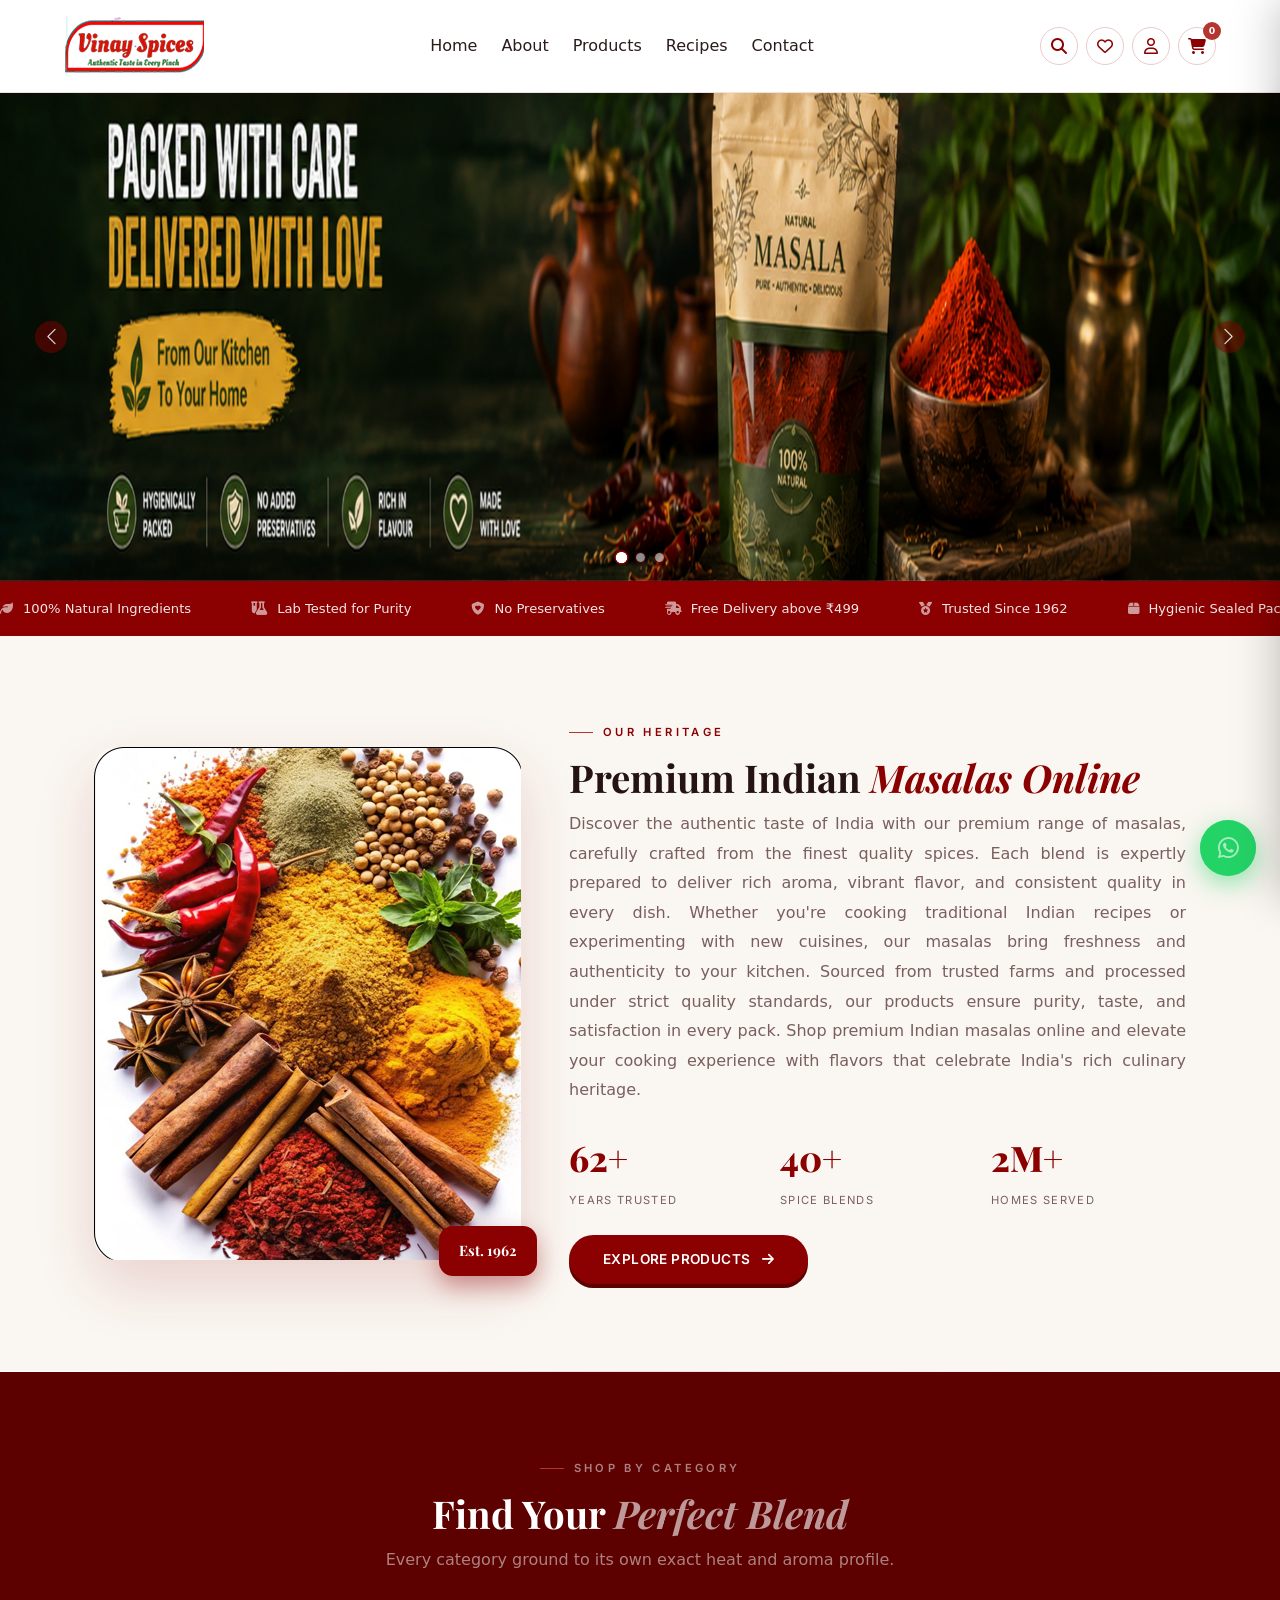
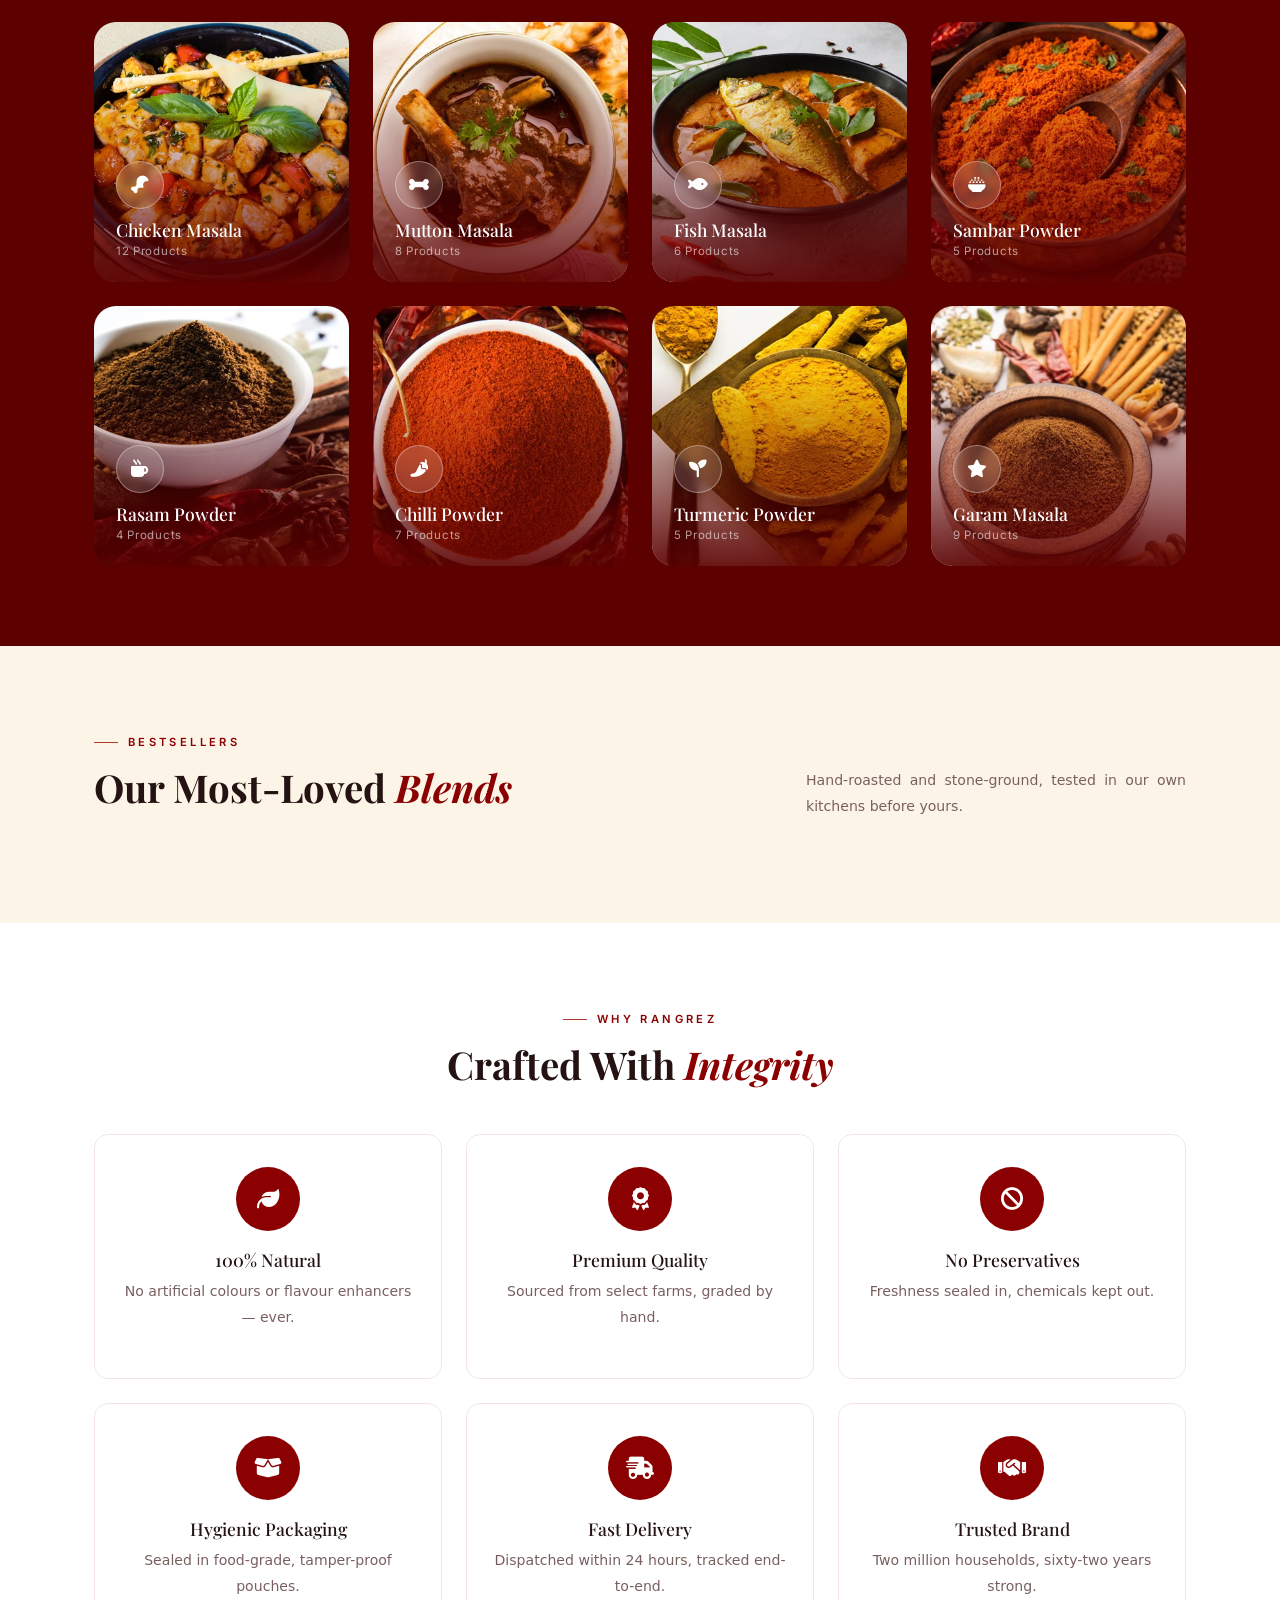
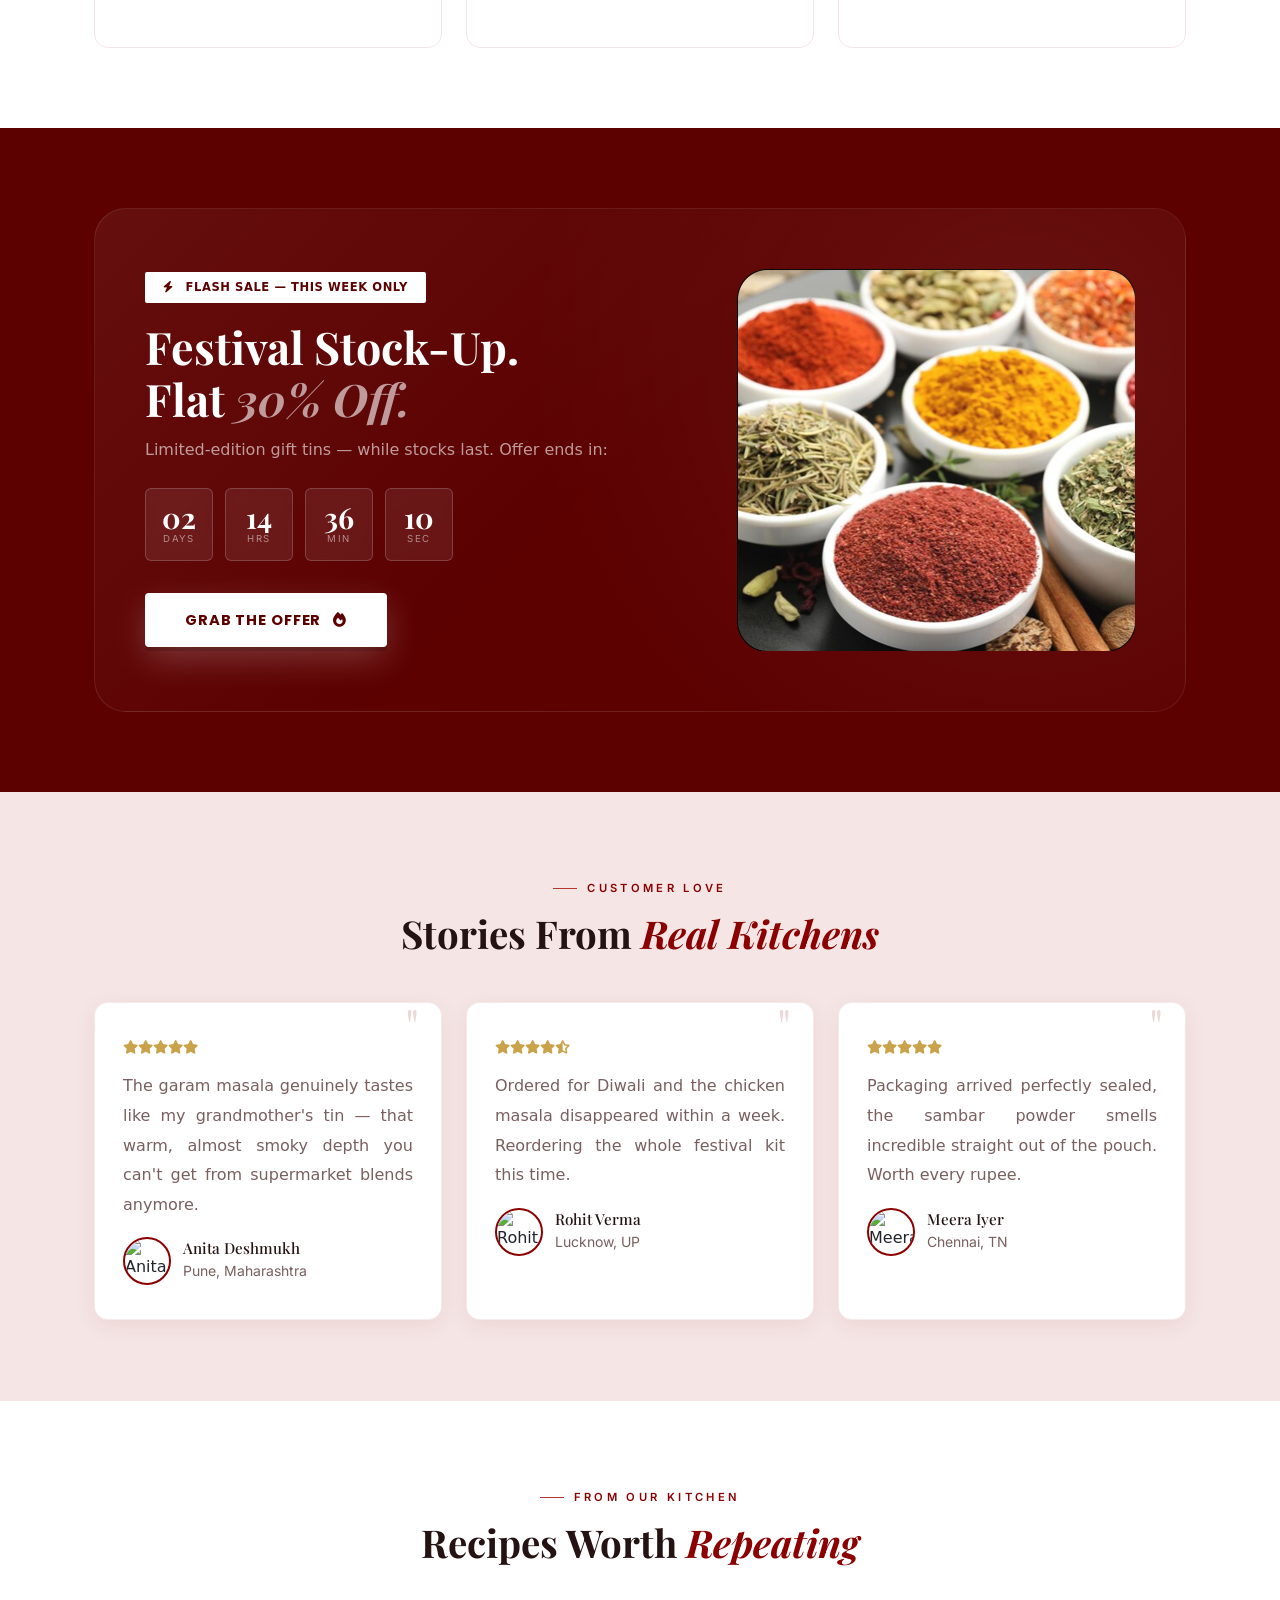
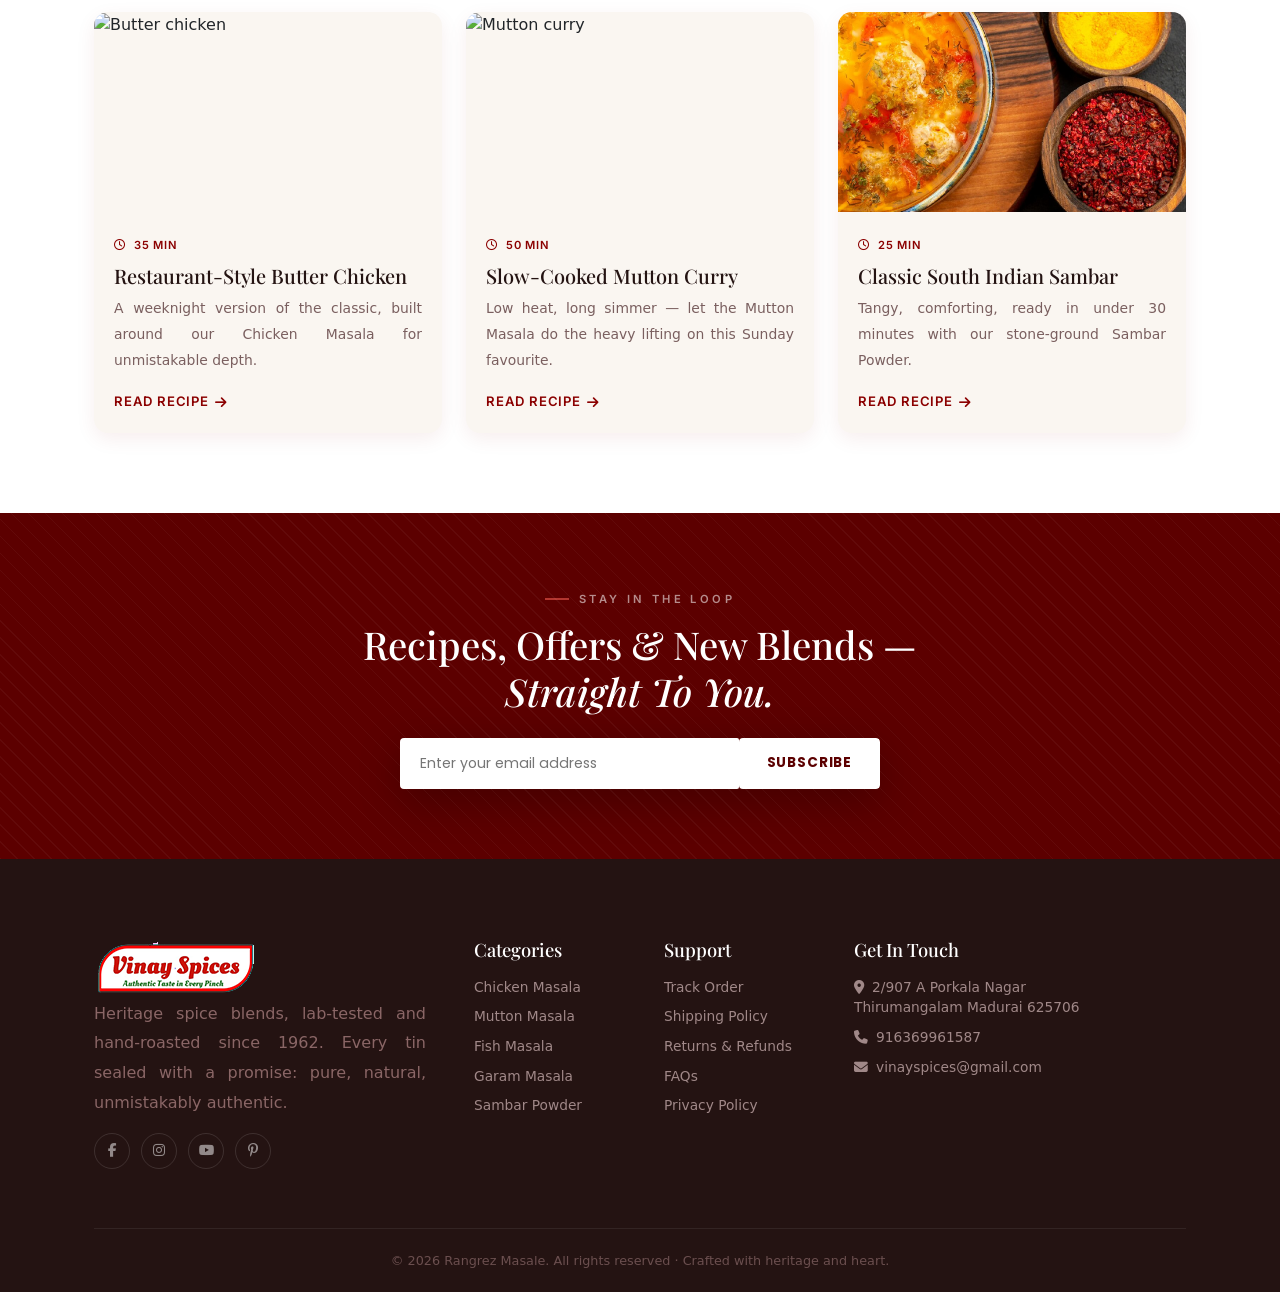
==== index.html @ fecb1808 "Update index.html" ====
<!DOCTYPE html>
<html lang="en">
<head>
<meta charset="UTF-8">
<meta name="viewport" content="width=device-width, initial-scale=1.0">
<title>Rangrez Masale | Heritage Spices, Reimagined</title>
<meta name="description" content="Rangrez Masale — premium, lab-tested Indian spice blends. 100% natural, no preservatives, hand-roasted heritage recipes since 1962.">
<link rel="stylesheet" href="style.css">

<link rel="preconnect" href="https://fonts.googleapis.com">
<link href="https://fonts.googleapis.com/css2?family=Playfair+Display:ital,wght@0,500;0,600;0,700;0,800;1,500;1,700&family=Poppins:wght@300;400;500;600;700&family=Inter:wght@300;400;500;600&display=swap" rel="stylesheet">
<link href="https://cdnjs.cloudflare.com/ajax/libs/twitter-bootstrap/5.3.2/css/bootstrap.min.css" rel="stylesheet">
<link rel="stylesheet" href="https://cdnjs.cloudflare.com/ajax/libs/font-awesome/6.5.1/css/all.min.css">
<link href="https://cdnjs.cloudflare.com/ajax/libs/aos/2.3.4/aos.css" rel="stylesheet">

<style>
/* @media(max-width:768px){
  #productGrid > [class*="col-"]{flex:0 0 100%;max-width:100%;width:100%;}
  #productGrid .product-img-wrap{height:auto;aspect-ratio:1/1;}
  #productGrid .product-img-wrap img{width:100%;height:100%;object-fit:cover;}
} */
  @media(max-width:768px){
  #productGrid > [class*="col-"]{
    flex:0 0 100% !important;
    max-width:100% !important;
    width:100% !important;
  }
  #productGrid .product-img-wrap{
    height:auto !important;
    aspect-ratio:1/1 !important;
  }
  #productGrid .product-img-wrap img{
    width:100% !important;
    height:100% !important;
    object-fit:cover !important;
  }
}
</style>

</head>
<body>
<a href="#main" class="skip-link">Skip to content</a>

<!-- PRELOADER -->
<div id="preloader">
  <div class="seal-spin">
    <svg viewBox="0 0 100 100" xmlns="http://www.w3.org/2000/svg">
      <circle cx="50" cy="50" r="44" fill="none" stroke="rgba(255,255,255,.3)" stroke-width="2" stroke-dasharray="6 6"/>
      <text x="50" y="57" text-anchor="middle" font-family="Playfair Display,serif" font-size="24" fill="#fff" font-weight="800">R</text>
    </svg>
  </div>
</div>

<!-- CROSS-SECTION FLYING PACKET -->
<div id="crossSectionPacket">
  <div class="csp-inner">
    <div class="csp-stripe"><span class="csp-brand-text">RANGREZ MASALE</span></div>
    <div class="csp-body">
      <div class="csp-r">R</div>
      <div class="csp-tag">Est. 1962</div>
    </div>
    <div class="csp-bottom"><span class="csp-weight">100g · NATURAL</span></div>
  </div>
</div>

<!-- CART OVERLAY -->
<div class="cart-overlay-bg" id="cartOverlay"></div>

<!-- CART DRAWER -->
<div class="cart-drawer" id="cartDrawer">
  <div class="cart-drawer-head">
    <h5 class="mb-0" style="font-family:'Playfair Display',serif;"><i class="fa-solid fa-bag-shopping me-2"></i>Your Cart</h5>
    <button class="btn-close btn-close-white" id="closeCart" aria-label="Close cart"></button>
  </div>
  <div class="cart-drawer-body" id="cartItemsContainer">
    <p class="text-center mt-5" style="color:var(--text-soft);">Your cart is empty. Time to spice things up!</p>
  </div>
  <div class="cart-drawer-foot">
    <div class="d-flex justify-content-between mb-3">
      <span style="font-weight:600;">Subtotal</span>
      <span id="cartSubtotal" style="font-weight:700;color:var(--crimson);">₹0</span>
    </div>
    <button class="btn-crimson w-100" id="checkoutBtn">Proceed to Checkout <i class="fa-solid fa-arrow-right ms-1"></i></button>
  </div>
</div>

<!-- TOAST -->
<div class="toast-luxe" id="toastLuxe"><i class="fa-solid fa-circle-check"></i><span id="toastMsg">Added to cart!</span></div>



<!-- WISHLIST DRAWER -->
<div class="wishlist-drawer" id="wishlistDrawer">
  <div class="wishlist-drawer-head">
    <h5 class="mb-0" style="font-family:'Playfair Display',serif;color:#fff;"><i class="fa-solid fa-heart me-2"></i>My Wishlist</h5>
    <button class="btn-close btn-close-white" id="closeWishlist"></button>
  </div>
  <div class="wishlist-drawer-body" id="wishlistItemsContainer">
    <p class="text-center mt-5 px-4" style="color:var(--text-soft);">No favourites yet — tap the heart on any product.</p>
  </div>
  <div class="wishlist-drawer-foot">
    <button class="btn-crimson w-100" id="moveAllToCart">Move All to Cart <i class="fa-solid fa-cart-plus ms-1"></i></button>
  </div>
</div>

<!-- SEARCH OVERLAY -->
<div class="search-overlay" id="searchOverlay">
  <div class="search-wrap">
    <input type="text" class="search-input-main" id="searchInputMain" placeholder="Search masalas, spices…" autocomplete="off">
    <button class="search-close-btn" id="searchCloseBtn"><i class="fa-solid fa-xmark"></i></button>
    <div class="search-results" id="searchResultsList"></div>
    <p class="search-hint">Popular: Chicken Masala · Garam Masala · Turmeric Powder</p>
  </div>
</div>

<!-- AUTH MODAL -->
<div class="auth-modal-overlay" id="authOverlay">
  <div class="auth-modal">
    <div class="auth-modal-head">
      <div class="brand-emblem mx-auto mb-3" style="width:52px;height:52px;font-size:1.4rem;">R</div>
      <h4>Welcome Back</h4>
      <p>Login or create your Rangrez account</p>
      <button class="auth-close" id="authClose"><i class="fa-solid fa-xmark"></i></button>
    </div>
    <div class="auth-modal-body">
      <div class="auth-tabs">
        <div class="auth-tab active" data-tab="login">Login</div>
        <div class="auth-tab" data-tab="register">Register</div>
      </div>
      <div class="auth-form active" id="loginForm">
        <label class="auth-label">Email Address</label>
        <input type="email" class="auth-input" placeholder="you@example.com">
        <label class="auth-label">Password</label>
        <input type="password" class="auth-input" placeholder="••••••••">
        <button class="btn-crimson w-100" onclick="handleLogin()">Login to Account</button>
        <div class="auth-divider">or</div>
        <button class="btn-white-outline w-100" style="color:var(--charcoal);border-color:rgba(139,0,0,.2);font-size:.82rem;padding:12px;"><i class="fa-brands fa-google me-2" style="color:#ea4335;"></i>Continue with Google</button>
      </div>
      <div class="auth-form" id="registerForm">
        <label class="auth-label">Full Name</label>
        <input type="text" class="auth-input" placeholder="Priya Sharma">
        <label class="auth-label">Mobile Number</label>
        <input type="tel" class="auth-input" placeholder="+91 98765 43210">
        <label class="auth-label">Email Address</label>
        <input type="email" class="auth-input" placeholder="you@example.com">
        <label class="auth-label">Password</label>
        <input type="password" class="auth-input" placeholder="Min 8 characters">
        <button class="btn-crimson w-100" onclick="handleRegister()">Create Account</button>
      </div>
    </div>
  </div>
</div>


<div id="header"></div>

<main id="main">

<!-- HERO -->
<div id="bannerSlider" class="carousel slide" data-bs-ride="carousel" data-bs-interval="4500" data-bs-touch="true">
    <div class="carousel-inner">

        <div class="carousel-item active">
            <!-- <img src="assets/image/home/slider-one.png" -->
             <img src="assets/image/home/slider1.webp"
                 class="d-block w-100 hero-banner"
                 alt="Banner 1">
        </div>

        <div class="carousel-item ">
            <!-- <img src="assets/image/home/slider-three.png" -->
               <img src="assets/image/home/slider3.webp"
                 class="d-block w-100 hero-banner"
                 alt="Banner 2">
        </div>

        <div class="carousel-item">
            <!-- <img src="assets/image/home/slider-two.png" -->
              <img src="assets/image/home/slider2.webp"
                 class="d-block w-100 hero-banner"
                 alt="Banner 3">
        </div>

    </div>

    <button class="carousel-control-prev" type="button"
        data-bs-target="#bannerSlider" data-bs-slide="prev">
        <span class="carousel-control-prev-icon" aria-hidden="true"></span>
        <span class="visually-hidden">Previous</span>
    </button>

    <button class="carousel-control-next" type="button"
        data-bs-target="#bannerSlider" data-bs-slide="next">
        <span class="carousel-control-next-icon" aria-hidden="true"></span>
        <span class="visually-hidden">Next</span>
    </button>

    <div class="carousel-indicators hero-carousel-indicators">
        <button type="button" data-bs-target="#bannerSlider" data-bs-slide-to="0" class="active" aria-current="true" aria-label="Slide 1"></button>
        <button type="button" data-bs-target="#bannerSlider" data-bs-slide-to="1" aria-label="Slide 2"></button>
        <button type="button" data-bs-target="#bannerSlider" data-bs-slide-to="2" aria-label="Slide 3"></button>
    </div>
</div>











<!-- TRUST STRIP -->
<div class="trust-strip">
  <div class="trust-track" id="trustTrack">
    <span class="trust-item"><i class="fa-solid fa-leaf"></i> 100% Natural Ingredients</span>
    <span class="trust-item"><i class="fa-solid fa-flask-vial"></i> Lab Tested for Purity</span>
    <span class="trust-item"><i class="fa-solid fa-shield-heart"></i> No Preservatives</span>
    <span class="trust-item"><i class="fa-solid fa-truck-fast"></i> Free Delivery above ₹499</span>
    <span class="trust-item"><i class="fa-solid fa-medal"></i> Trusted Since 1962</span>
    <span class="trust-item"><i class="fa-solid fa-box"></i> Hygienic Sealed Packaging</span>
    <span class="trust-item"><i class="fa-solid fa-leaf"></i> 100% Natural Ingredients</span>
    <span class="trust-item"><i class="fa-solid fa-flask-vial"></i> Lab Tested for Purity</span>
    <span class="trust-item"><i class="fa-solid fa-shield-heart"></i> No Preservatives</span>
    <span class="trust-item"><i class="fa-solid fa-truck-fast"></i> Free Delivery above ₹499</span>
    <span class="trust-item"><i class="fa-solid fa-medal"></i> Trusted Since 1962</span>
    <span class="trust-item"><i class="fa-solid fa-box"></i> Hygienic Sealed Packaging</span>
  </div>
</div>

<!-- ABOUT -->
<section class="sec-pad about-section" id="about">
  <div class="container px-4">
    <div class="row align-items-center g-5">
      <div class="col-lg-5" data-aos="fade-right">
        <div class="about-img-wrap">
          <img src="assets/image/home/masalas.webp" class="img-fluid" alt="Spices being hand-blended">
        </div>
      </div>
      <div class="col-lg-7" data-aos="fade-left">
        <div class="eyebrow">Our Heritage</div>
        <h2 class="section-title">Premium Indian <em> Masalas Online</em></h2>
        <p class="mb-3">Discover the authentic taste of India with our premium range of masalas, carefully crafted from the finest quality spices. Each blend is expertly prepared to deliver rich aroma, vibrant flavor, and consistent quality in every dish. Whether you're cooking traditional Indian recipes or experimenting with new cuisines, our masalas bring freshness and authenticity to your kitchen. Sourced from trusted farms and processed under strict quality standards, our products ensure purity, taste, and satisfaction in every pack. Shop premium Indian masalas online and elevate your cooking experience with flavors that celebrate India's rich culinary heritage.</p>
        <!-- <p>Today our spices travel from select farms across India directly to your kitchen, roasted in small batches and packed within hours to lock in aroma. The same promise, at a scale our founder never imagined.</p> -->
        <div class="row mt-3 g-3">
          <div class="col-4 stat-block"><h3>62+</h3><small>Years Trusted</small></div>
          <div class="col-4 stat-block"><h3>40+</h3><small>Spice Blends</small></div>
          <div class="col-4 stat-block"><h3>2M+</h3><small>Homes Served</small></div>
        </div>
        <div class="mt-4">
          <a href="#products" class="btn-crimson d-inline-block">Explore Products <i class="fa-solid fa-arrow-right ms-2"></i></a>
        </div>
      </div>
    </div>
  </div>
</section>

<div class="section-divider"></div>

<!-- CATEGORIES -->
<section class="sec-pad category-section" id="categories">
  <div class="container px-4">
    <div class="text-center mb-5" data-aos="fade-up">
      <div class="eyebrow justify-content-center" style="color:rgba(255,255,255,.5);">Shop By Category</div>
      <h2 class="section-title section-title-light">Find Your <em>Perfect Blend</em></h2>
      <p style="color:rgba(255,255,255,.5);max-width:560px;margin:0 auto;text-align:center;">Every category ground to its own exact heat and aroma profile.</p>
    </div>
    <div class="row g-4">
      <div class="col-lg-3 col-md-4 col-6" data-aos="zoom-in" data-aos-delay="0">
        <div class="cat-card">
          <div class="cat-card-bg" style="background-image:url('assets/image/home/chicken-masala.webp');"></div>
          <div class="cat-overlay"><div class="cat-icon"><i class="fa-solid fa-drumstick-bite"></i></div><h5>Chicken Masala</h5><span>12 Products</span></div>
        </div>
      </div>
      <div class="col-lg-3 col-md-4 col-6" data-aos="zoom-in" data-aos-delay="80">
        <div class="cat-card">
          <div class="cat-card-bg" style="background-image:url('assets/image/home/mutton-masala.webp');"></div>
          <div class="cat-overlay"><div class="cat-icon"><i class="fa-solid fa-bone"></i></div><h5>Mutton Masala</h5><span>8 Products</span></div>
        </div>
      </div>
      <div class="col-lg-3 col-md-4 col-6" data-aos="zoom-in" data-aos-delay="160">
        <div class="cat-card">
          <div class="cat-card-bg" style="background-image:url('assets/image/home/fish-masala.webp');"></div>
          <div class="cat-overlay"><div class="cat-icon"><i class="fa-solid fa-fish"></i></div><h5>Fish Masala</h5><span>6 Products</span></div>
        </div>
      </div>
      <div class="col-lg-3 col-md-4 col-6" data-aos="zoom-in" data-aos-delay="240">
        <div class="cat-card">
          <div class="cat-card-bg" style="background-image:url('assets/image/home/sambar-masala.webp');"></div>
          <div class="cat-overlay"><div class="cat-icon"><i class="fa-solid fa-bowl-rice"></i></div><h5>Sambar Powder</h5><span>5 Products</span></div>
        </div>
      </div>
      <div class="col-lg-3 col-md-4 col-6" data-aos="zoom-in" data-aos-delay="0">
        <div class="cat-card">
          <div class="cat-card-bg" style="background-image:url('assets/image/home/rasam-powder.webp');"></div>
          <div class="cat-overlay"><div class="cat-icon"><i class="fa-solid fa-mug-hot"></i></div><h5>Rasam Powder</h5><span>4 Products</span></div>
        </div>
      </div>
      <div class="col-lg-3 col-md-4 col-6" data-aos="zoom-in" data-aos-delay="80">
        <div class="cat-card">
          <div class="cat-card-bg" style="background-image:url('assets/image/home/chilli-powder.webp');"></div>
          <div class="cat-overlay"><div class="cat-icon"><i class="fa-solid fa-pepper-hot"></i></div><h5>Chilli Powder</h5><span>7 Products</span></div>
        </div>
      </div>
      <div class="col-lg-3 col-md-4 col-6" data-aos="zoom-in" data-aos-delay="160">
        <div class="cat-card">
          <div class="cat-card-bg" style="background-image:url('assets/image/home/turmeric-powder.webp');"></div>
          <div class="cat-overlay"><div class="cat-icon"><i class="fa-solid fa-seedling"></i></div><h5>Turmeric Powder</h5><span>5 Products</span></div>
        </div>
      </div>
      <div class="col-lg-3 col-md-4 col-6" data-aos="zoom-in" data-aos-delay="240">
        <div class="cat-card">
          <div class="cat-card-bg" style="background-image:url('assets/image/home/garam-masala.webp');"></div>
          <div class="cat-overlay"><div class="cat-icon"><i class="fa-solid fa-star"></i></div><h5>Garam Masala</h5><span>9 Products</span></div>
        </div>
      </div>
    </div>
  </div>
</section>

<!-- PRODUCTS -->
<section class="sec-pad product-section" id="products">
  <div class="container px-4">
    <div class="d-flex flex-wrap justify-content-between align-items-end mb-5" data-aos="fade-up">
      <div>
        <div class="eyebrow">Bestsellers</div>
        <h2 class="section-title">Our Most-Loved <em>Blends</em></h2>
      </div>
      <p style="max-width:380px;margin:0;font-size:.88rem;">Hand-roasted and stone-ground, tested in our own kitchens before yours.</p>
    </div>
    <div class="row g-4" id="productGrid"></div>
  </div>
</section>

<!-- WHY US -->
<section class="sec-pad why-section">
  <div class="container px-4">
    <div class="text-center mb-5" data-aos="fade-up">
      <div class="eyebrow justify-content-center">Why Rangrez</div>
      <h2 class="section-title">Crafted With <em>Integrity</em></h2>
    </div>
    <div class="row g-4">
      <div class="col-lg-4 col-md-6" data-aos="fade-up" data-aos-delay="0"><div class="why-card"><div class="why-icon"><i class="fa-solid fa-leaf"></i></div><h5>100% Natural</h5><p>No artificial colours or flavour enhancers — ever.</p></div></div>
      <div class="col-lg-4 col-md-6" data-aos="fade-up" data-aos-delay="80"><div class="why-card"><div class="why-icon"><i class="fa-solid fa-award"></i></div><h5>Premium Quality</h5><p>Sourced from select farms, graded by hand.</p></div></div>
      <div class="col-lg-4 col-md-6" data-aos="fade-up" data-aos-delay="160"><div class="why-card"><div class="why-icon"><i class="fa-solid fa-ban"></i></div><h5>No Preservatives</h5><p>Freshness sealed in, chemicals kept out.</p></div></div>
      <div class="col-lg-4 col-md-6" data-aos="fade-up" data-aos-delay="0"><div class="why-card"><div class="why-icon"><i class="fa-solid fa-box-open"></i></div><h5>Hygienic Packaging</h5><p>Sealed in food-grade, tamper-proof pouches.</p></div></div>
      <div class="col-lg-4 col-md-6" data-aos="fade-up" data-aos-delay="80"><div class="why-card"><div class="why-icon"><i class="fa-solid fa-truck-fast"></i></div><h5>Fast Delivery</h5><p>Dispatched within 24 hours, tracked end-to-end.</p></div></div>
      <div class="col-lg-4 col-md-6" data-aos="fade-up" data-aos-delay="160"><div class="why-card"><div class="why-icon"><i class="fa-solid fa-handshake"></i></div><h5>Trusted Brand</h5><p>Two million households, sixty-two years strong.</p></div></div>
    </div>
  </div>
</section>

<!-- OFFERS -->
<section class="sec-pad offer-section" id="offers">
  <div class="container px-4">
    <div class="offer-banner" data-aos="zoom-in">
      <div class="row align-items-center g-4">
        <div class="col-lg-7">
          <div class="flash-badge"><i class="fa-solid fa-bolt me-1"></i> Flash Sale — This Week Only</div>
          <h2 class="section-title" style="color:#fff;font-size:clamp(1.8rem,3.5vw,3rem);">Festival Stock-Up.<br>Flat <em style="color:rgba(255,255,255,.6);">30% Off.</em></h2>
          <p style="color:rgba(255,255,255,.6);text-align:left;">Limited-edition gift tins — while stocks last. Offer ends in:</p>
          <div class="countdown">
            <div class="cd-box"><div class="num" id="cdDays">02</div><div class="lab">Days</div></div>
            <div class="cd-box"><div class="num" id="cdHours">14</div><div class="lab">Hrs</div></div>
            <div class="cd-box"><div class="num" id="cdMins">36</div><div class="lab">Min</div></div>
            <div class="cd-box"><div class="num" id="cdSecs">10</div><div class="lab">Sec</div></div>
          </div>
          <a href=""></a>
          <button class="btn-white">  <a href="https://wa.me/916369961587" style="color: var(--crimson-deep);">Grab The Offer <i class="fa-solid fa-fire ms-2"></i></button></a>
        </div>
        <div class="col-lg-5 d-none d-lg-block text-center">
          <img src="assets/image/home/masala-powders.webp" class="img-fluid  rounded-3" alt="Festival spice tin">
        </div>
      </div>
    </div>
  </div>
</section>

<!-- TESTIMONIALS -->
<section class="sec-pad testi-section">
  <div class="container px-4">
    <div class="text-center mb-5" data-aos="fade-up">
      <div class="eyebrow justify-content-center">Customer Love</div>
      <h2 class="section-title">Stories From <em>Real Kitchens</em></h2>
    </div>
    <div class="row g-4">
      <div class="col-lg-4" data-aos="fade-up" data-aos-delay="0">
        <div class="testi-card"><span class="testi-quote">"</span>
          <div class="testi-stars"><i class="fa-solid fa-star"></i><i class="fa-solid fa-star"></i><i class="fa-solid fa-star"></i><i class="fa-solid fa-star"></i><i class="fa-solid fa-star"></i></div>
          <p>The garam masala genuinely tastes like my grandmother's tin — that warm, almost smoky depth you can't get from supermarket blends anymore.</p>
          <div class="testi-person"><img src="https://i.pravatar.cc/100?img=47" alt="Anita Deshmukh"><div><h6>Anita Deshmukh</h6><small>Pune, Maharashtra</small></div></div>
        </div>
      </div>
      <div class="col-lg-4" data-aos="fade-up" data-aos-delay="120">
        <div class="testi-card"><span class="testi-quote">"</span>
          <div class="testi-stars"><i class="fa-solid fa-star"></i><i class="fa-solid fa-star"></i><i class="fa-solid fa-star"></i><i class="fa-solid fa-star"></i><i class="fa-solid fa-star-half-stroke"></i></div>
          <p>Ordered for Diwali and the chicken masala disappeared within a week. Reordering the whole festival kit this time.</p>
          <div class="testi-person"><img src="https://i.pravatar.cc/100?img=12" alt="Rohit Verma"><div><h6>Rohit Verma</h6><small>Lucknow, UP</small></div></div>
        </div>
      </div>
      <div class="col-lg-4" data-aos="fade-up" data-aos-delay="240">
        <div class="testi-card"><span class="testi-quote">"</span>
          <div class="testi-stars"><i class="fa-solid fa-star"></i><i class="fa-solid fa-star"></i><i class="fa-solid fa-star"></i><i class="fa-solid fa-star"></i><i class="fa-solid fa-star"></i></div>
          <p>Packaging arrived perfectly sealed, the sambar powder smells incredible straight out of the pouch. Worth every rupee.</p>
          <div class="testi-person"><img src="https://i.pravatar.cc/100?img=33" alt="Meera Iyer"><div><h6>Meera Iyer</h6><small>Chennai, TN</small></div></div>
        </div>
      </div>
    </div>
  </div>
</section>

<!-- RECIPES -->
<section class="sec-pad recipe-section" id="recipes">
  <div class="container px-4">
    <div class="text-center mb-5" data-aos="fade-up">
      <div class="eyebrow justify-content-center">From Our Kitchen</div>
      <h2 class="section-title">Recipes Worth <em>Repeating</em></h2>
    </div>
    <div class="row g-4">
      <div class="col-lg-4" data-aos="fade-up" data-aos-delay="0">
        <div class="recipe-card">
          <div class="recipe-img"><img src="https://images.unsplash.com/photo-1565557623262-b51c2513a641?q=80&w=600&auto=format&fit=crop" alt="Butter chicken"></div>
          <div class="recipe-body">
            <span class="recipe-time"><i class="fa-regular fa-clock me-1"></i> 35 Min</span>
            <h5>Restaurant-Style Butter Chicken</h5>
            <p style="font-size:.87rem;">A weeknight version of the classic, built around our Chicken Masala for unmistakable depth.</p>
            <a href="#" class="read-more">Read Recipe <i class="fa-solid fa-arrow-right"></i></a>
          </div>
        </div>
      </div>
      <div class="col-lg-4" data-aos="fade-up" data-aos-delay="120">
        <div class="recipe-card">
          <div class="recipe-img"><img src="https://images.unsplash.com/photo-1631452180519-c014fe946bc7?q=80&w=600&auto=format&fit=crop" alt="Mutton curry"></div>
          <div class="recipe-body">
            <span class="recipe-time"><i class="fa-regular fa-clock me-1"></i> 50 Min</span>
            <h5>Slow-Cooked Mutton Curry</h5>
            <p style="font-size:.87rem;">Low heat, long simmer — let the Mutton Masala do the heavy lifting on this Sunday favourite.</p>
            <a href="#" class="read-more">Read Recipe <i class="fa-solid fa-arrow-right"></i></a>
          </div>
        </div>
      </div>
      <div class="col-lg-4" data-aos="fade-up" data-aos-delay="240">
        <div class="recipe-card">
          <div class="recipe-img"><img src="assets/image/home/sambar-receipe.webp" alt="South Indian sambar"></div>
          <div class="recipe-body">
            <span class="recipe-time"><i class="fa-regular fa-clock me-1"></i> 25 Min</span>
            <h5>Classic South Indian Sambar</h5>
            <p style="font-size:.87rem;">Tangy, comforting, ready in under 30 minutes with our stone-ground Sambar Powder.</p>
            <a href="#" class="read-more">Read Recipe <i class="fa-solid fa-arrow-right"></i></a>
          </div>
        </div>
      </div>
    </div>
  </div>
</section>

<!-- NEWSLETTER -->
<section class="newsletter-section">
  <div class="container px-4 text-center">
    <div class="eyebrow justify-content-center" style="color:rgba(255,255,255,.55);">Stay In The Loop</div>
    <h2 style="color:#fff;font-family:'Playfair Display',serif;font-size:clamp(1.6rem,3vw,2.4rem);">Recipes, Offers & New Blends —<br><em>Straight To You.</em></h2>
    <form class="newsletter-form mt-4" id="newsletterForm">
      <input type="email" id="nsEmail" placeholder="Enter your email address" required>
      <button type="submit" class="btn-white">Subscribe</button>
    </form>
    <p class="ns-success" id="nsSuccess"><i class="fa-solid fa-circle-check me-1"></i> You're subscribed! Welcome to the family.</p>
  </div>
</section>

</main>

<div id="footer"></div>



<script src="https://cdnjs.cloudflare.com/ajax/libs/twitter-bootstrap/5.3.2/js/bootstrap.bundle.min.js"></script>
<script src="https://cdnjs.cloudflare.com/ajax/libs/aos/2.3.4/aos.js"></script>


<script>
// ── NAV INIT — called after header.html is injected ──
function initCaddNav() {
  // Navbar scroll effect
  const nav = document.getElementById('mainNav');
  if (nav) window.addEventListener('scroll', () => nav.classList.toggle('scrolled', window.scrollY > 70));

  // Cart drawer
  const cartIconBtn = document.getElementById('cartIconBtn');
  const drawer      = document.getElementById('cartDrawer');
  const overlay     = document.getElementById('cartOverlay');
  if (cartIconBtn && drawer && overlay) {
    cartIconBtn.addEventListener('click', () => { drawer.classList.add('open'); overlay.classList.add('show'); document.body.style.overflow = 'hidden'; });
    document.getElementById('closeCart').addEventListener('click', () => { drawer.classList.remove('open'); overlay.classList.remove('show'); document.body.style.overflow = ''; });
    overlay.addEventListener('click', () => { drawer.classList.remove('open'); overlay.classList.remove('show'); document.body.style.overflow = ''; });
  }

  // Checkout button
  document.getElementById('checkoutBtn')?.addEventListener('click', () => {
    if (!cart.length) { showToast('Your cart is empty!'); return; }
    showToast('Redirecting to secure checkout…');
  });

  // Wishlist drawer
  const wishlistNavBtn = document.getElementById('wishlistNavBtn');
  const wishlistDrawer = document.getElementById('wishlistDrawer');
  if (wishlistNavBtn && wishlistDrawer) {
    wishlistNavBtn.addEventListener('click', () => { wishlistDrawer.classList.add('open'); overlay.classList.add('show'); document.body.style.overflow = 'hidden'; });
    document.getElementById('closeWishlist').addEventListener('click', () => { wishlistDrawer.classList.remove('open'); overlay.classList.remove('show'); document.body.style.overflow = ''; });
  }

  // Move all wishlist items to cart
  document.getElementById('moveAllToCart')?.addEventListener('click', () => {
    if (!wishlist.length) { showToast('Your wishlist is empty!'); return; }
    wishlist.forEach(id => {
      const p = products.find(x => x.id === id);
      if (!p) return;
      const ex = cart.find(i => i.id === id);
      if (ex) ex.qty += 1; else cart.push({ ...p, qty: 1 });
    });
    wishlist = [];
    saveCart(); renderWishlist();
    showToast('All wishlist items moved to cart!');
    wishlistDrawer.classList.remove('open'); overlay.classList.remove('show'); document.body.style.overflow = '';
  });

  // Auth / Profile modal
  document.getElementById('profileNavBtn')?.addEventListener('click', () => {
    document.getElementById('authOverlay').classList.add('open');
    document.body.style.overflow = 'hidden';
  });
  document.getElementById('authClose')?.addEventListener('click', () => {
    document.getElementById('authOverlay').classList.remove('open');
    document.body.style.overflow = '';
  });
  document.getElementById('authOverlay')?.addEventListener('click', e => {
    if (e.target.id === 'authOverlay') { e.target.classList.remove('open'); document.body.style.overflow = ''; }
  });
  document.querySelectorAll('.auth-tab').forEach(tab => {
    tab.addEventListener('click', () => {
      document.querySelectorAll('.auth-tab').forEach(t => t.classList.remove('active'));
      document.querySelectorAll('.auth-form').forEach(f => f.classList.remove('active'));
      tab.classList.add('active');
      document.getElementById(tab.dataset.tab + 'Form').classList.add('active');
    });
  });

  // Search overlay
  document.getElementById('searchNavBtn')?.addEventListener('click', () => {
    document.getElementById('searchOverlay').classList.add('open');
    setTimeout(() => document.getElementById('searchInputMain')?.focus(), 200);
  });
  document.getElementById('searchCloseBtn')?.addEventListener('click', () => {
    document.getElementById('searchOverlay').classList.remove('open');
  });
  document.getElementById('searchInputMain')?.addEventListener('input', function () {
    const q = this.value.trim().toLowerCase();
    const list = document.getElementById('searchResultsList');
    if (!q) { list.innerHTML = ''; return; }
    const results = products.filter(p => p.name.toLowerCase().includes(q) || p.cat.toLowerCase().includes(q)).slice(0, 6);
    if (!results.length) { list.innerHTML = '<p style="color:rgba(255,255,255,.4);font-size:.85rem;margin-top:14px;">No products found.</p>'; return; }
    list.innerHTML = results.map(p => `
      <div class="search-result-item" style="display:flex;align-items:center;gap:12px;padding:10px;cursor:pointer;border-radius:8px;transition:background .2s;"
           onmouseover="this.style.background='rgba(255,255,255,.06)'" onmouseout="this.style.background='transparent'">
        <img src="${p.img}" alt="${p.name}" style="width:44px;height:44px;border-radius:8px;object-fit:cover;">
        <div>
          <h6 style="margin:0;font-size:.88rem;color:#fff;">${p.name}</h6>
          <span style="font-size:.8rem;color:var(--gold-light);">₹${p.price} <del style="opacity:.5;">₹${p.old}</del></span>
        </div>
      </div>`).join('');
  });

  // ESC key closes overlays
  document.addEventListener('keydown', e => {
    if (e.key !== 'Escape') return;
    document.getElementById('searchOverlay')?.classList.remove('open');
    document.getElementById('authOverlay')?.classList.remove('open');
    document.body.style.overflow = '';
  });

  // Sync counts now that nav is in DOM
  renderCart();
  renderWishlist();
}

fetch("./header.html")
  .then(r => r.text())
  .then(html => {
    document.getElementById("header").innerHTML = html;
    initCaddNav();
  });

fetch('footer.html')
  .then(response => response.text())
  .then(data => {
    document.getElementById('footer').innerHTML = data;
  });
</script>


<script>
// PRELOADER
window.addEventListener('load',()=>setTimeout(()=>document.getElementById('preloader').classList.add('hide'),500));

// AOS
AOS.init({duration:650,once:true,offset:50});

// NAVBAR scroll is handled in initCaddNav() after the header loads

// CART & WISHLIST — declared first so product grid render can read them
let cart = JSON.parse(localStorage.getItem('rangrez_cart_v2') || '[]');
let wishlist = JSON.parse(localStorage.getItem('rangrez_wishlist_v1') || '[]');

// PRODUCTS
const products = [
  {id:1,name:"Royal Garam Masala",cat:"Garam Masala",img:"assets/image/home/garam-masala.webp",price:189,old:240,rating:4.8,reviews:312,stock:"In Stock"},
  {id:2,name:"Hyderabadi Chicken Masala",cat:"Chicken Masala",img:"assets/image/home/chicken-masala.webp",price:165,old:200,rating:4.7,reviews:248,stock:"In Stock"},
  {id:3,name:"Kashmiri Mutton Masala",cat:"Mutton Masala",img:"assets/image/home/mutton-masala.webp",price:210,old:260,rating:4.9,reviews:189,stock:"Only 6 left"},
  {id:4,name:"Coastal Fish Masala",cat:"Fish Masala",img:"assets/image/home/fish-masala.webp",price:155,old:190,rating:4.6,reviews:144,stock:"In Stock"},
  {id:5,name:"Tangy Sambar Powder",cat:"Sambar Powder",img:"assets/image/home/sambar-masala.webp",price:120,old:150,rating:4.7,reviews:201,stock:"In Stock"},
  {id:6,name:"Pure Turmeric Powder",cat:"Turmeric Powder",img:"assets/image/home/turmeric-powder.webp",price:95,old:120,rating:4.9,reviews:410,stock:"In Stock"},
  {id:7,name:"Fiery Chilli Powder",cat:"Chilli Powder",img:"assets/image/home/chilli-powder.webp",price:110,old:140,rating:4.5,reviews:167,stock:"Only 4 left"},
  {id:8,name:"Classic Rasam Powder",cat:"Rasam Powder",img:"assets/image/home/rasam-powder.webp",price:105,old:130,rating:4.6,reviews:132,stock:"In Stock"},
];

document.getElementById('productGrid').innerHTML = products.map(p => {
  const inWishlist = wishlist.includes(p.id);
  return `
  <div class="col-lg-3 col-md-4 col-6" data-aos="fade-up" data-product-id="${p.id}">
    <div class="product-card">
      <div class="product-img-wrap">
        <span class="badge-fresh">Fresh Batch</span>
        <span class="badge-stock">${p.stock}</span>
        <img src="${p.img}" alt="${p.name}" loading="lazy">
        <button class="wishlist-fab ${inWishlist ? 'active' : ''}" onclick="toggleWishlist(this,${p.id})" aria-label="Wishlist">
          <i class="${inWishlist ? 'fa-solid' : 'fa-regular'} fa-heart"></i>
        </button>
      </div>
      <div class="product-body">
        <span class="product-cat-tag">${p.cat}</span>
        <h3 class="product-title">${p.name}</h3>
        <div class="product-rating">
          ${'<i class="fa-solid fa-star"></i>'.repeat(Math.floor(p.rating))}${p.rating % 1 ? '<i class="fa-solid fa-star-half-stroke"></i>' : ''}
          <span>${p.rating} (${p.reviews})</span>
        </div>
        <div class="price-row"><span class="price-now">₹${p.price}</span><span class="price-old">₹${p.old}</span></div>
        <div class="cart-action-row">
          <div class="qty-selector">
            <button onclick="changeQty(this,-1)">−</button>
            <input type="text" value="1" readonly>
            <button onclick="changeQty(this,1)">+</button>
          </div>
          <button class="btn-add-cart" onclick="addToCart(event,${p.id})"><i class="fa-solid fa-cart-plus me-1"></i>Add</button>
        </div>
      </div>
    </div>
  </div>`;
}).join('');

function changeQty(btn, dir) { const i = btn.parentElement.querySelector('input'); let v = parseInt(i.value) + dir; if (v < 1) v = 1; i.value = v; }
function toggleWishlist(btn, id) {
  const idx = wishlist.indexOf(id);
  if (idx > -1) {
    wishlist.splice(idx, 1);
    btn.classList.remove('active');
    btn.querySelector('i').className = 'fa-regular fa-heart';
    showToast('Removed from wishlist');
  } else {
    wishlist.push(id);
    btn.classList.add('active');
    btn.querySelector('i').className = 'fa-solid fa-heart';
    showToast('Added to wishlist!');
  }
  saveWishlist();
}

function saveCart() { localStorage.setItem('rangrez_cart_v2', JSON.stringify(cart)); renderCart(); }
function saveWishlist() { localStorage.setItem('rangrez_wishlist_v1', JSON.stringify(wishlist)); renderWishlist(); }

function renderCart() {
  const count = cart.reduce((s, i) => s + i.qty, 0);
  const cartCountEl = document.getElementById('cartCount');
  if (cartCountEl) cartCountEl.textContent = count;
  const container = document.getElementById('cartItemsContainer');
  const subtotalEl = document.getElementById('cartSubtotal');
  if (!container) return;
  if (!cart.length) {
    container.innerHTML = '<p class="text-center mt-5" style="color:var(--text-soft);">Your cart is empty. Time to spice things up!</p>';
    if (subtotalEl) subtotalEl.textContent = '₹0';
    return;
  }
  let sub = 0;
  container.innerHTML = cart.map((item, idx) => {
    sub += item.price * item.qty;
    return `<div class="cart-item">
      <img src="${item.img}" alt="${item.name}">
      <div class="cart-item-info">
        <h6>${item.name}</h6>
        <small>₹${item.price} × ${item.qty} = ₹${item.price * item.qty}</small>
        <div style="display:flex;align-items:center;gap:8px;margin-top:6px;">
          <button onclick="changeCartQty(${idx},-1)" style="width:24px;height:24px;border-radius:50%;border:1px solid rgba(139,0,0,.2);background:transparent;cursor:pointer;color:var(--crimson);">−</button>
          <span style="font-size:.82rem;font-weight:600;">${item.qty}</span>
          <button onclick="changeCartQty(${idx},1)" style="width:24px;height:24px;border-radius:50%;border:1px solid rgba(139,0,0,.2);background:transparent;cursor:pointer;color:var(--crimson);">+</button>
        </div>
      </div>
      <i class="fa-solid fa-trash remove-item" onclick="removeFromCart(${idx})"></i>
    </div>`;
  }).join('');
  if (subtotalEl) subtotalEl.textContent = '₹' + sub;
}

function renderWishlist() {
  const countEl = document.getElementById('wishlistCount');
  if (countEl) { countEl.textContent = wishlist.length; countEl.style.display = wishlist.length > 0 ? 'flex' : 'none'; }
  const container = document.getElementById('wishlistItemsContainer');
  if (!container) return;
  if (!wishlist.length) {
    container.innerHTML = '<p class="text-center mt-5 px-4" style="color:var(--text-soft);">No favourites yet — tap the heart on any product.</p>';
    return;
  }
  container.innerHTML = wishlist.map(id => {
    const p = products.find(x => x.id === id);
    if (!p) return '';
    return `<div class="wishlist-item" style="display:flex;align-items:center;gap:12px;padding:12px 0;border-bottom:1px solid rgba(255,255,255,.06);">
      <img src="${p.img}" alt="${p.name}" style="width:56px;height:56px;border-radius:8px;object-fit:cover;">
      <div style="flex:1;">
        <h6 style="margin:0;font-size:.88rem;">${p.name}</h6>
        <span style="color:var(--crimson);font-weight:700;">₹${p.price}</span>
      </div>
      <div style="display:flex;flex-direction:column;gap:6px;">
        <button onclick="addToCartFromWishlist(${p.id})" style="font-size:.7rem;padding:5px 10px;background:var(--crimson);color:#fff;border:none;border-radius:4px;cursor:pointer;">Add to Cart</button>
        <button onclick="removeWishlistItem(${p.id})" style="font-size:.7rem;padding:5px 10px;background:transparent;color:var(--text-soft);border:1px solid rgba(139,0,0,.2);border-radius:4px;cursor:pointer;">Remove</button>
      </div>
    </div>`;
  }).join('');
}

function changeCartQty(idx, dir) { cart[idx].qty = Math.max(1, cart[idx].qty + dir); saveCart(); }
function removeFromCart(idx) { cart.splice(idx, 1); saveCart(); }
function removeWishlistItem(id) { wishlist = wishlist.filter(x => x !== id); saveWishlist(); updateWishlistButtons(); }
function addToCartFromWishlist(id) {
  const p = products.find(x => x.id === id);
  if (!p) return;
  const ex = cart.find(i => i.id === id);
  if (ex) ex.qty += 1; else cart.push({ ...p, qty: 1 });
  saveCart();
  showToast(p.name + ' added to cart!');
}
function updateWishlistButtons() {
  document.querySelectorAll('.wishlist-fab').forEach(btn => {
    const card = btn.closest('[data-product-id]');
    const id = card ? parseInt(card.dataset.productId) : null;
    if (id === null) return;
    const active = wishlist.includes(id);
    btn.classList.toggle('active', active);
    btn.querySelector('i').className = active ? 'fa-solid fa-heart' : 'fa-regular fa-heart';
  });
}

function addToCart(e, id) {
  const p = products.find(x => x.id === id);
  const btn = e.currentTarget;
  const row = btn.closest('.cart-action-row');
  const qty = row ? (parseInt(row.querySelector('.qty-selector input').value) || 1) : 1;
  const ex = cart.find(i => i.id === id);
  if (ex) ex.qty += qty; else cart.push({ ...p, qty });
  saveCart();
  showToast(p.name + ' added to cart!');
  launchPacket(btn, p);
}

// ── CROSS-SECTION FLYING PACKET ──
const csp=document.getElementById('crossSectionPacket');
function launchPacket(btn,p){
  const cartIcon=document.getElementById('cartIconBtn');
  const bRect=btn.getBoundingClientRect();
  const cRect=cartIcon.getBoundingClientRect();
  csp.style.transition='none';
  csp.style.left=bRect.left+'px';
  csp.style.top=bRect.top+'px';
  csp.style.opacity='1';
  csp.style.transform='scale(1) rotate(0deg)';
  requestAnimationFrame(()=>{
    csp.style.transition='all 0.9s cubic-bezier(0.18,0.89,0.32,1.28)';
    csp.style.left=cRect.left+'px';
    csp.style.top=cRect.top+'px';
    csp.style.opacity='0.15';
    csp.style.transform='scale(0.15) rotate(720deg)';
  });
  setTimeout(()=>{csp.style.opacity='0';csp.style.transition='none';},950);
  // bounce cart icon
  setTimeout(()=>{cartIcon.style.transition='transform .15s';cartIcon.style.transform='scale(1.35)';},880);
  setTimeout(()=>{cartIcon.style.transform='scale(1)';},1080);
}

// Cart open/close and renderCart are handled by initCaddNav() after header loads

// AUTH
function handleLogin() {
  document.getElementById('authOverlay').classList.remove('open');
  document.body.style.overflow = '';
  showToast('Welcome back to Rangrez Masale!');
}
function handleRegister() {
  document.getElementById('authOverlay').classList.remove('open');
  document.body.style.overflow = '';
  showToast('Account created! Welcome to the family!');
}

// TOAST
function showToast(msg){
  const t=document.getElementById('toastLuxe');
  document.getElementById('toastMsg').textContent=msg;
  t.classList.add('show');
  setTimeout(()=>t.classList.remove('show'),2800);
}

// RIPPLE
document.addEventListener('click',function(e){
  const btn=e.target.closest('.btn-white,.btn-crimson,.btn-white-outline');
  if(!btn)return;
  const r=document.createElement('span');
  r.className='ripple-effect';
  const rect=btn.getBoundingClientRect();
  const size=Math.max(rect.width,rect.height)*2;
  r.style.width=r.style.height=size+'px';
  r.style.left=(e.clientX-rect.left-size/2)+'px';
  r.style.top=(e.clientY-rect.top-size/2)+'px';
  btn.style.position='relative';
  btn.appendChild(r);
  setTimeout(()=>r.remove(),700);
});

// COUNTDOWN
let target=Date.now()+(2*86400+14*3600+36*60+10)*1000;
function tick(){
  let d=Math.max(0,target-Date.now());
  const dd=Math.floor(d/86400000);d%=86400000;
  const hh=Math.floor(d/3600000);d%=3600000;
  const mm=Math.floor(d/60000);d%=60000;
  const ss=Math.floor(d/1000);
  document.getElementById('cdDays').textContent=String(dd).padStart(2,'0');
  document.getElementById('cdHours').textContent=String(hh).padStart(2,'0');
  document.getElementById('cdMins').textContent=String(mm).padStart(2,'0');
  document.getElementById('cdSecs').textContent=String(ss).padStart(2,'0');
}
setInterval(tick,1000);tick();

// NEWSLETTER
document.getElementById('newsletterForm').addEventListener('submit',function(e){
  e.preventDefault();
  if(document.getElementById('nsEmail').value){
    document.getElementById('nsSuccess').style.display='block';
    this.reset();
    setTimeout(()=>document.getElementById('nsSuccess').style.display='none',4000);
  }
});

// HERO PACKET PRODUCT ROTATION
const packetNames=["Royal Garam\nMasala","Chicken\nMasala","Mutton\nMasala","Sambar\nPowder","Chilli\nPowder"];
let pi=0;
setInterval(()=>{pi=(pi+1)%packetNames.length;const el=document.getElementById('packetProductName');if(el){el.style.opacity='0';el.style.transform='translateY(10px)';setTimeout(()=>{el.innerHTML=packetNames[pi].replace('\n','<br>');el.style.opacity='1';el.style.transform='translateY(0)';el.style.transition='all .5s ease';},350);}},3500);
if(document.getElementById('packetProductName')) document.getElementById('packetProductName').style.transition='all .5s ease';

// MOUSE-PARALLAX on hero packet
const packet=document.getElementById('heroPacket');
if(packet){
  document.addEventListener('mousemove',e=>{
    const rx=(e.clientY/window.innerHeight-.5)*20;
    const ry=(e.clientX/window.innerWidth-.5)*30;
    packet.style.animationPlayState='paused';
    packet.style.transform=`rotateX(${rx}deg) rotateY(${ry}deg) translateY(-10px)`;
  });
  document.addEventListener('mouseleave',()=>{
    packet.style.animationPlayState='running';
    packet.style.transform='';
  });
}
</script>
</body>
</html>
---- style.css ----
:root{
  --crimson:#8B0000;
  --crimson-deep:#5C0000;
  --crimson-mid:#A50000;
  --crimson-light:#C41E3A;
  --white:#FFFFFF;
  --off-white:#FDF8F8;
  --cream:#FAF0F0;
  --red-tint:#F5E5E5;
  --charcoal:#1A0A0A;
  --charcoal-2:#2D1010;
  --text-dark:#3D1515;
  --text-soft:#7A4545;
  --gold:#D4AF37;
  --gold-light:#F0C84A;
  --r-sm:8px;--r-md:16px;--r-lg:24px;--r-xl:32px;
  --shadow-crimson:0 20px 60px -15px rgba(139,0,0,.5);
  --shadow-sm:0 8px 25px rgba(139,0,0,.15);
}

html, body {
  width: 100%;
  overflow-x: hidden;
}

*{box-sizing:border-box;padding:0;}
html{scroll-behavior:smooth;}

body{font-family:'Poppins',sans-serif;background:var(--off-white);color:var(--charcoal);overflow-x:hidden;}
h1,h2,h3,h4,.display-font{font-family:'Playfair Display',serif;}
p{color:var(--text-soft);line-height:1.85;text-align:justify;}
small,.caption{font-family:'Inter',sans-serif;}
a{text-decoration:none;}
::selection{background:var(--crimson);color:#fff;}
::-webkit-scrollbar{width:8px;}
::-webkit-scrollbar-track{background:var(--cream);}
::-webkit-scrollbar-thumb{background:linear-gradient(var(--crimson-deep),var(--crimson-light));border-radius:8px;}

/* ── EYEBROW ── */
.eyebrow{display:inline-flex;align-items:center;gap:10px;font-family:'Inter',sans-serif;font-size:.7rem;letter-spacing:.3em;text-transform:uppercase;color:var(--crimson);font-weight:600;margin-bottom:14px;}
.eyebrow::before{content:"";width:24px;height:1.5px;background:var(--crimson-light);display:inline-block;}
.section-title{font-size:clamp(1.8rem,3vw,2.8rem);font-weight:700;color:var(--charcoal);margin-bottom:10px;line-height:1.15;}
.section-title em{font-style:italic;color:var(--crimson);}

/* ── PRELOADER ── */
#preloader{position:fixed;inset:0;background:var(--crimson-deep);z-index:9999;display:flex;align-items:center;justify-content:center;transition:opacity .6s ease,visibility .6s ease;}
#preloader.hide{opacity:0;visibility:hidden;}
.seal-spin{width:80px;height:80px;animation:spin3d 1.6s linear infinite;}
@keyframes spin3d{0%{transform:rotateY(0);}100%{transform:rotateY(360deg);}}

a{
    text-decoration: none !important;
}

/* ── NAVBAR ── */
.navbar-glass{position:relative;z-index:1000;padding:16px 5%;background:rgba(255,255,255,.92);backdrop-filter:blur(20px) saturate(180%);border-bottom:1px solid rgba(139,0,0,.12);transition:all .4s ease;}
.navbar-glass.scrolled{padding:10px 5%;background:var(--crimson-deep);box-shadow:0 8px 30px rgba(0,0,0,.25);}
.navbar-glass.scrolled .nav-link{color:rgba(255,255,255,.85)!important;}
.navbar-glass.scrolled .nav-link:hover{color:#fff!important;}
.navbar-glass.scrolled .brand-text{color:#fff!important;}
.navbar-glass.scrolled .brand-tagline{color:rgba(255,255,255,.55)!important;}
.navbar-glass.scrolled .icon-btn{color:#fff!important;border-color:rgba(255,255,255,.2)!important;}
.brand-emblem{width:44px;height:44px;border-radius:50%;background:var(--crimson);display:flex;align-items:center;justify-content:center;font-family:'Playfair Display',serif;font-weight:800;color:#fff;font-size:1.2rem;transition:transform .5s ease;box-shadow:0 4px 15px rgba(139,0,0,.4);}
.navbar-brand:hover .brand-emblem{transform:rotateY(180deg);}
.brand-text{font-family:'Playfair Display',serif;font-weight:700;font-size:1.3rem;color:var(--crimson-deep);}
.brand-tagline{font-size:.6rem;letter-spacing:.2em;color:var(--text-soft);text-transform:uppercase;display:block;margin-top:-3px;}
.nav-link{position:relative;font-weight:500;font-size:.88rem;color:var(--text-dark)!important;margin:0 10px;padding:6px 2px!important;}
.nav-link::after{content:"";position:absolute;left:0;bottom:0;height:2px;width:0;background:var(--crimson);transition:width .3s ease;}
.nav-link:hover::after,.nav-link.active::after{width:100%;}
.dropdown-menu{border:none;border-radius:14px;box-shadow:0 15px 40px rgba(0,0,0,.15);padding:10px;background:#fff;}
.dropdown-item{border-radius:8px;font-size:.85rem;padding:9px 14px;color:var(--text-dark);}
.dropdown-item:hover{background:var(--crimson);color:#fff;}
.icon-btn{width:38px;height:38px;border-radius:50%;display:flex;align-items:center;justify-content:center;color:var(--crimson);background:transparent;border:1px solid rgba(139,0,0,.2);transition:all .3s ease;}
.icon-btn:hover{background:var(--crimson);color:#fff;transform:translateY(-3px);box-shadow:var(--shadow-sm);}
.cart-badge{position:absolute;top:-6px;right:-6px;background:var(--crimson-light);color:#fff;font-size:.58rem;width:18px;height:18px;border-radius:50%;display:flex;align-items:center;justify-content:center;font-weight:700;}

/* ── WHITE BUTTONS (signature element) ── */
.btn-white{
  position:relative;overflow:hidden;border:none;border-radius:4px;
  padding:16px 40px;font-weight:700;font-size:.92rem;letter-spacing:.06em;text-transform:uppercase;
  background:#fff;color:var(--crimson-deep);
  box-shadow:0 4px 0 rgba(0,0,0,.15), 0 12px 35px rgba(255,255,255,.2);
  transition:transform .25s ease,box-shadow .25s ease;
  font-family:'Poppins',sans-serif;
}
.btn-white:hover{transform:translateY(-4px) scale(1.02);box-shadow:0 8px 0 rgba(0,0,0,.12), 0 20px 45px rgba(255,255,255,.35);color:var(--crimson-deep);}
.btn-white:active{transform:translateY(1px);box-shadow:0 2px 0 rgba(0,0,0,.15);}
.btn-white-outline{
  border:2px solid rgba(255,255,255,.75);background:transparent;color:#fff;border-radius:4px;
  padding:14px 38px;font-weight:600;font-size:.9rem;letter-spacing:.06em;text-transform:uppercase;
  transition:all .3s ease;font-family:'Poppins',sans-serif;
}
.btn-white-outline:hover{background:#fff;color:var(--crimson-deep);border-color:#fff;transform:translateY(-4px);box-shadow:0 12px 30px rgba(0,0,0,.2);}

/* Dark button */
.btn-crimson{border:none;border-radius:4px;padding:14px 36px;font-weight:700;font-size:.88rem;text-transform:uppercase;letter-spacing:.06em;background:var(--crimson);color:#fff;transition:all .3s ease;box-shadow:0 4px 0 var(--crimson-deep);}
.btn-crimson:hover{background:var(--crimson-mid);transform:translateY(-3px);box-shadow:0 7px 0 var(--crimson-deep),0 15px 30px rgba(139,0,0,.4);color:#fff;}
.btn-crimson:active{transform:translateY(1px);box-shadow:0 2px 0 var(--crimson-deep);}

/* Ripple */
.ripple-effect{position:absolute;border-radius:50%;background:rgba(139,0,0,.25);transform:scale(0);animation:rippleAnim .6s linear;pointer-events:none;}
@keyframes rippleAnim{to{transform:scale(4);opacity:0;}}

/* ── HERO ── */
.hero-section{min-height:100vh;position:relative;overflow:hidden;display:flex;align-items:center;background:var(--crimson-deep);}
.hero-bg-pattern{position:absolute;inset:0;background-image:radial-gradient(circle at 20% 50%, rgba(196,30,58,.35) 0%,transparent 50%),radial-gradient(circle at 80% 20%, rgba(92,0,0,.5) 0%, transparent 40%);z-index:0;}
/* Diagonal halftone texture */
.hero-texture{position:absolute;inset:0;opacity:.05;background-image:repeating-linear-gradient(45deg, #fff 0px, #fff 1px, transparent 1px, transparent 12px);z-index:1;}
.hero-content{position:relative;z-index:3;color:#fff;padding-top:100px;}
.hero-eyebrow-pill{display:inline-flex;align-items:center;gap:8px;color:rgba(255,255,255,.8);font-family:'Inter',sans-serif;letter-spacing:.25em;font-size:.68rem;text-transform:uppercase;border:1px solid rgba(255,255,255,.25);padding:8px 20px;border-radius:2px;background:rgba(255,255,255,.07);}
.hero-title{font-family:'Playfair Display',serif;font-weight:800;font-size:clamp(2.6rem,5.5vw,5.2rem);line-height:1.04;margin:24px 0 20px;color:#fff;}
.hero-title .accent{font-style:italic;color:#fff;position:relative;}
.hero-title .accent::after{content:"";position:absolute;left:0;bottom:4px;width:100%;height:3px;background:rgba(255,255,255,.5);}
.hero-desc{max-width:500px;color:rgba(255,255,255,.72);text-align:left;font-size:1rem;line-height:1.8;}
.hero-btn-group{display:flex;gap:16px;margin-top:36px;flex-wrap:wrap;}

/* Carousel */
.carousel-indicators [data-bs-target]{width:8px;height:8px;border-radius:50%;background:rgba(255,255,255,.4);margin:0 5px;border:none;transition:all .3s;}
.carousel-indicators .active{background:#fff;transform:scale(1.5);}

/* ── HERO 3D PACKET ── */
.packet-3d-wrap{perspective:1000px;display:flex;align-items:center;justify-content:center;height:100%;padding-top:80px;}
.packet-3d{width:260px;height:360px;position:relative;transform-style:preserve-3d;animation:packetFloat 4s ease-in-out infinite, packetSpin 12s linear infinite;}
@keyframes packetFloat{0%,100%{transform:rotateY(-15deg) rotateX(5deg) translateY(0);}50%{transform:rotateY(15deg) rotateX(-5deg) translateY(-20px);}}
@keyframes packetSpin{0%{filter:drop-shadow(-20px 30px 30px rgba(0,0,0,.5));}50%{filter:drop-shadow(20px 30px 30px rgba(0,0,0,.4));}100%{filter:drop-shadow(-20px 30px 30px rgba(0,0,0,.5));}}
.packet-face{width:100%;height:100%;border-radius:12px;position:relative;overflow:hidden;background:linear-gradient(160deg,#fff 0%,#f9f0f0 40%,#f0d8d8 100%);border:1px solid rgba(255,255,255,.6);}
.packet-top-stripe{height:70px;background:var(--crimson);display:flex;align-items:center;justify-content:center;}
.packet-brand{font-family:'Playfair Display',serif;font-weight:800;font-size:1.1rem;color:#fff;letter-spacing:.05em;}
.packet-body-content{padding:18px 16px;text-align:center;}
.packet-product-name{font-family:'Playfair Display',serif;font-size:1.3rem;font-weight:700;color:var(--crimson-deep);line-height:1.2;margin-bottom:8px;}
.packet-tag{font-size:.65rem;letter-spacing:.2em;text-transform:uppercase;color:var(--text-soft);font-family:'Inter',sans-serif;}
.packet-seal{width:60px;height:60px;border-radius:50%;background:var(--crimson);margin:14px auto;display:flex;align-items:center;justify-content:center;color:#fff;font-family:'Playfair Display',serif;font-weight:800;font-size:1.2rem;box-shadow:0 6px 20px rgba(139,0,0,.4);}
.packet-bottom-bar{position:absolute;bottom:0;left:0;right:0;height:36px;background:var(--crimson);display:flex;align-items:center;justify-content:center;}
.packet-weight{font-size:.72rem;color:rgba(255,255,255,.85);letter-spacing:.15em;font-family:'Inter',sans-serif;}

/* ── SCROLL CUE ── */
.hero-scroll-cue{position:absolute;bottom:24px;left:50%;transform:translateX(-50%);z-index:4;color:rgba(255,255,255,.5);display:flex;flex-direction:column;align-items:center;font-size:.65rem;letter-spacing:.2em;text-transform:uppercase;}
.hero-scroll-cue i{animation:bounce 1.8s infinite;margin-top:6px;}
@keyframes bounce{0%,100%{transform:translateY(0);}50%{transform:translateY(8px);}}

/* ── TRUST STRIP ── */
.trust-strip{background:var(--crimson);padding:18px 0;overflow:hidden;}
.trust-track{display:flex;gap:60px;white-space:nowrap;animation:marquee 20s linear infinite;}
.trust-item{display:inline-flex;align-items:center;gap:10px;color:rgba(255,255,255,.9);font-size:.82rem;font-weight:500;}
.trust-item i{color:rgba(255,255,255,.6);}
@keyframes marquee{0%{transform:translateX(0);}100%{transform:translateX(-50%);}}

/* ── SECTION PADDING ── */
.sec-pad{padding:80px 0;}

/* ── ABOUT ── */
.about-section{background:var(--off-white);}
.stat-block h3{font-family:'Playfair Display',serif;font-weight:800;font-size:2.2rem;color:var(--crimson);}
.stat-block small{font-family:'Inter',sans-serif;text-transform:uppercase;letter-spacing:.12em;font-size:.7rem;color:var(--text-soft);}
.about-img-wrap{position:relative;}
.about-img-wrap img{border-radius:var(--r-lg);box-shadow:0 25px 60px rgba(139,0,0,.15);}
.about-img-wrap::before{content:"";position:absolute;top:-12px;left:-12px;right:12px;bottom:12px;border:2px solid var(--crimson);border-radius:var(--r-lg);opacity:.2;z-index:-1;}
.about-img-wrap::after{content:"Est. 1962";position:absolute;bottom:-16px;right:-16px;background:var(--crimson);color:#fff;font-family:'Playfair Display',serif;font-size:.9rem;padding:14px 20px;border-radius:var(--r-md);font-weight:700;box-shadow:0 10px 25px rgba(139,0,0,.4);}

/* ── CATEGORIES ── */
.category-section{background:var(--crimson-deep);}
.cat-card{border-radius:var(--r-lg);overflow:hidden;height:260px;cursor:pointer;position:relative;transition:transform .5s cubic-bezier(.2,.8,.2,1);}
.cat-card:hover{transform:translateY(-12px) scale(1.02);}
.cat-card-bg{position:absolute;inset:0;background-size:cover;background-position:center;transition:transform .6s ease;}
.cat-card:hover .cat-card-bg{transform:scale(1.1);}
.cat-overlay{position:absolute;inset:0;background:linear-gradient(180deg,transparent 25%,rgba(92,0,0,.9) 100%);display:flex;flex-direction:column;justify-content:flex-end;padding:22px;}
.cat-icon{width:48px;height:48px;border-radius:50%;background:rgba(255,255,255,.15);border:1px solid rgba(255,255,255,.35);display:flex;align-items:center;justify-content:center;color:#fff;font-size:1.1rem;margin-bottom:10px;transition:all .4s ease;backdrop-filter:blur(4px);}
.cat-card:hover .cat-icon{background:#fff;color:var(--crimson);transform:scale(1.1);}
.cat-overlay h5{color:#fff;font-family:'Playfair Display',serif;margin:0 0 3px;font-size:1.1rem;}
.cat-overlay span{color:rgba(255,255,255,.6);font-size:.72rem;font-family:'Inter',sans-serif;letter-spacing:.06em;}

/* section title in dark section */
.section-title-light{color:#fff;}
.section-title-light em{color:rgba(255,255,255,.6);}

/* ── PRODUCTS ── */
.product-section{background:var(--cream);}
.product-card{background:#fff;border-radius:var(--r-md);overflow:hidden;transition:transform .45s cubic-bezier(.2,.8,.2,1),box-shadow .45s ease;box-shadow:0 4px 20px rgba(139,0,0,.08);height:100%;}
.product-card:hover{transform:translateY(-10px);box-shadow:var(--shadow-crimson);}
.product-img-wrap{height:220px;overflow:hidden;position:relative;background:var(--red-tint);}
.product-img-wrap img{width:100%;height:100%;object-fit:cover;transition:transform .5s ease;}
.product-card:hover .product-img-wrap img{transform:scale(1.12);}
.badge-fresh{position:absolute;top:12px;left:12px;background:var(--crimson);color:#fff;font-size:.65rem;padding:5px 12px;border-radius:2px;font-weight:600;letter-spacing:.04em;z-index:2;text-transform:uppercase;}
.badge-stock{position:absolute;top:12px;right:12px;background:rgba(255,255,255,.9);color:var(--text-dark);font-size:.63rem;padding:4px 10px;border-radius:2px;z-index:2;font-weight:500;}
.wishlist-fab{position:absolute;bottom:12px;right:12px;width:36px;height:36px;border-radius:50%;background:#fff;display:flex;align-items:center;justify-content:center;color:var(--crimson);border:none;box-shadow:0 4px 12px rgba(0,0,0,.12);z-index:2;transition:all .3s ease;}
.wishlist-fab:hover,.wishlist-fab.active{background:var(--crimson);color:#fff;}
.product-body{padding:18px;}
.product-cat-tag{font-family:'Inter',sans-serif;font-size:.66rem;color:var(--crimson);letter-spacing:.12em;text-transform:uppercase;font-weight:600;}
.product-title{font-family:'Playfair Display',serif;font-size:1.08rem;font-weight:700;margin:5px 0;color:var(--charcoal);}
.product-rating{color:var(--gold);font-size:.8rem;margin-bottom:8px;}
.product-rating span{color:var(--text-soft);font-size:.75rem;margin-left:4px;font-family:'Inter',sans-serif;}
.price-row{display:flex;align-items:baseline;gap:10px;margin-bottom:14px;}
.price-now{font-size:1.2rem;font-weight:700;color:var(--crimson-deep);}
.price-old{font-size:.84rem;text-decoration:line-through;color:#bba8a8;}
.qty-selector{display:flex;align-items:center;border:1px solid #e8d8d8;border-radius:2px;overflow:hidden;}
.qty-selector button{width:30px;height:30px;border:none;background:var(--red-tint);color:var(--crimson);font-weight:700;transition:.2s;}
.qty-selector button:hover{background:var(--crimson);color:#fff;}
.qty-selector input{width:30px;border:none;text-align:center;font-weight:600;background:transparent;font-size:.88rem;}
.btn-add-cart{flex:1;border:none;border-radius:2px;padding:9px 14px;font-weight:600;font-size:.82rem;background:var(--crimson);color:#fff;transition:all .3s ease;text-transform:uppercase;letter-spacing:.04em;}
.btn-add-cart:hover{background:var(--crimson-deep);box-shadow:0 6px 18px rgba(139,0,0,.35);}
.cart-action-row{display:flex;gap:8px;align-items:center;}

/* Flying packet 3D animation */
.flying-packet{position:fixed;z-index:5000;pointer-events:none;border-radius:6px;overflow:hidden;width:50px;height:70px;background:linear-gradient(160deg,#fff,#f0d8d8);border:1px solid rgba(139,0,0,.2);display:flex;flex-direction:column;align-items:center;justify-content:center;}
.flying-packet .fp-stripe{height:14px;background:var(--crimson);width:100%;display:flex;align-items:center;justify-content:center;}
.flying-packet .fp-brand{font-size:6px;color:#fff;font-family:'Playfair Display',serif;font-weight:800;}
.flying-packet .fp-body{flex:1;display:flex;align-items:center;justify-content:center;}
.flying-packet .fp-r{font-family:'Playfair Display',serif;font-weight:800;font-size:18px;color:var(--crimson);}

/* ── WHY US ── */
.why-section{background:#fff;}
.why-card{border:1px solid rgba(139,0,0,.1);border-radius:var(--r-md);padding:32px 24px;text-align:center;transition:all .4s ease;height:100%;}
.why-card:hover{border-color:var(--crimson);transform:translateY(-8px) rotateX(3deg);box-shadow:var(--shadow-crimson);}
.why-icon{width:64px;height:64px;border-radius:50%;background:var(--crimson);margin:0 auto 16px;display:flex;align-items:center;justify-content:center;color:#fff;font-size:1.5rem;transition:transform .5s ease;}
.why-card:hover .why-icon{transform:rotateY(360deg) scale(1.1);}
.why-card h5{font-family:'Playfair Display',serif;color:var(--charcoal);margin-bottom:8px;font-size:1.1rem;}
.why-card p{font-size:.88rem;text-align:center;}

/* ── OFFERS ── */
.offer-section{background:var(--crimson-deep);}
.offer-banner{border-radius:var(--r-xl);overflow:hidden;background:linear-gradient(135deg,rgba(255,255,255,.06) 0%, transparent 50%);border:1px solid rgba(255,255,255,.1);padding:60px 50px;position:relative;}
.offer-banner::before{content:"";position:absolute;inset:0;background:radial-gradient(circle at 85% 30%, rgba(255,255,255,.07), transparent 50%);}
.flash-badge{display:inline-flex;align-items:center;gap:8px;background:#fff;color:var(--crimson-deep);font-weight:700;padding:7px 18px;border-radius:2px;font-size:.72rem;letter-spacing:.05em;text-transform:uppercase;margin-bottom:18px;animation:flashBlink 1.8s ease-in-out infinite;}
@keyframes flashBlink{0%,100%{box-shadow:0 0 0 0 rgba(255,255,255,.4);}50%{box-shadow:0 0 0 10px rgba(255,255,255,0);}}
.countdown{display:flex;gap:12px;margin:24px 0 32px;}
.cd-box{background:rgba(255,255,255,.08);border:1px solid rgba(255,255,255,.18);border-radius:var(--r-sm);padding:14px 16px;text-align:center;min-width:68px;backdrop-filter:blur(6px);}
.cd-box .num{font-family:'Playfair Display',serif;font-size:1.8rem;font-weight:700;color:#fff;line-height:1;}
.cd-box .lab{font-size:.6rem;letter-spacing:.15em;text-transform:uppercase;color:rgba(255,255,255,.5);font-family:'Inter',sans-serif;}

/* ── TESTIMONIALS ── */
.testi-section{background:var(--red-tint);}
.testi-card{background:#fff;border-radius:var(--r-md);padding:28px;height:100%;box-shadow:0 8px 25px rgba(139,0,0,.07);transition:all .4s ease;position:relative;border-top:3px solid var(--crimson);}
.testi-card:hover{transform:translateY(-10px);box-shadow:var(--shadow-crimson);}
.testi-quote{font-size:3rem;color:var(--crimson);opacity:.15;font-family:'Playfair Display',serif;line-height:0;position:absolute;top:22px;right:22px;}
.testi-stars{color:var(--gold);font-size:.82rem;margin-bottom:12px;}
.testi-person{display:flex;align-items:center;gap:12px;margin-top:18px;}
.testi-person img{width:48px;height:48px;border-radius:50%;object-fit:cover;border:2px solid var(--crimson);}
.testi-person h6{margin:0 0 2px;font-family:'Playfair Display',serif;color:var(--charcoal);font-size:.95rem;}
.testi-person small{color:var(--text-soft);font-family:'Inter',sans-serif;}

/* ── RECIPE ── */
.recipe-section{background:#fff;}
.recipe-card{border-radius:var(--r-md);overflow:hidden;background:var(--off-white);box-shadow:0 6px 20px rgba(139,0,0,.07);transition:all .4s ease;height:100%;}
.recipe-card:hover{transform:translateY(-8px);box-shadow:var(--shadow-crimson);}
.recipe-img{height:200px;overflow:hidden;}
.recipe-img img{width:100%;height:100%;object-fit:cover;transition:transform .6s ease;}
.recipe-card:hover .recipe-img img{transform:scale(1.1);}
.recipe-body{padding:20px;}
.recipe-time{font-size:.7rem;color:var(--crimson);font-weight:600;font-family:'Inter',sans-serif;letter-spacing:.08em;text-transform:uppercase;}
.recipe-body h5{font-family:'Playfair Display',serif;margin:8px 0;color:var(--charcoal);}
.read-more{color:var(--crimson);font-weight:600;font-size:.82rem;display:inline-flex;align-items:center;gap:6px;text-transform:uppercase;letter-spacing:.06em;font-family:'Inter',sans-serif;}
.read-more i{transition:transform .3s ease;}
.read-more:hover i{transform:translateX(5px);}

/* ── NEWSLETTER ── */
.newsletter-section{background:var(--crimson);padding:90px 0;}
.newsletter-form{max-width:520px;margin:0 auto;display:flex;gap:10px;}
.newsletter-form input{flex:1;border:none;border-radius:2px;padding:16px 22px;font-size:.9rem;outline:none;font-family:'Poppins',sans-serif;}
.ns-success{color:rgba(255,255,255,.85);margin-top:14px;font-size:.85rem;display:none;}

/* ── FOOTER ── */
footer{background:var(--charcoal);padding:80px 0 0;}
footer .ftitle{font-family:'Playfair Display',serif;color:#fff;margin-bottom:16px;font-size:1.15rem;}
footer a{color:#a08888;font-size:.86rem;display:block;margin-bottom:9px;transition:.3s;}
footer a:hover{color:rgba(255,255,255,.85);padding-left:5px;}
.footer-social a{display:inline-flex;width:36px;height:36px;border-radius:50%;border:1px solid rgba(255,255,255,.12);align-items:center;justify-content:center;margin-right:6px;color:rgba(255,255,255,.5);}
.footer-social a:hover{background:var(--crimson);border-color:var(--crimson);color:#fff;transform:translateY(-3px);}
.footer-bottom{border-top:1px solid rgba(255,255,255,.07);margin-top:50px;padding:22px 0;font-size:.8rem;color:#6b4f4f;}

/* ── WHATSAPP ── */
.wa-float{position:fixed;bottom:24px;right:24px;width:56px;height:56px;border-radius:50%;background:#25D366;display:flex;align-items:center;justify-content:center;color:#fff;font-size:1.5rem;box-shadow:0 8px 25px rgba(37,211,102,.5);z-index:900;animation:floaty 3s ease-in-out infinite;}
.wa-float::before{content:"";position:absolute;inset:0;border-radius:50%;background:#25D366;opacity:.4;animation:pulseRing 1.8s ease-out infinite;}
@keyframes pulseRing{0%{transform:scale(1);opacity:.5;}100%{transform:scale(1.8);opacity:0;}}
@keyframes floaty{0%,100%{transform:translateY(0);}50%{transform:translateY(-7px);}}

/* ── CART DRAWER ── */
.cart-drawer{position:fixed;top:0;right:-420px;width:390px;max-width:92vw;height:100vh;background:#fff;z-index:2000;box-shadow:-8px 0 40px rgba(0,0,0,.18);transition:right .4s cubic-bezier(.2,.8,.2,1);display:flex;flex-direction:column;}
.cart-drawer.open{right:0;}
.cart-drawer-head{padding:20px;border-bottom:1px solid #f0dede;background:var(--crimson);color:#fff;display:flex;justify-content:space-between;align-items:center;}
.cart-drawer-body{flex:1;overflow-y:auto;padding:16px;}
.cart-drawer-foot{padding:18px;border-top:1px solid #f0dede;}
.cart-item{display:flex;gap:12px;margin-bottom:14px;align-items:center;}
.cart-item img{width:56px;height:56px;border-radius:8px;object-fit:cover;}
.cart-item h6{margin:0 0 3px;font-size:.85rem;}
.remove-item{color:var(--crimson);cursor:pointer;}
.cart-overlay-bg{position:fixed;inset:0;background:rgba(0,0,0,.45);z-index:1999;opacity:0;visibility:hidden;transition:.4s;}
.cart-overlay-bg.show{
  /* opacity:1; */
  visibility:visible;}

/* ── TOAST ── */
.toast-luxe{position:fixed;top:90px;right:24px;z-index:3001;background:var(--charcoal);color:#fff;padding:14px 20px;border-radius:4px;display:flex;align-items:center;gap:10px;box-shadow:0 12px 35px rgba(0,0,0,.3);transform:translateX(120%);transition:transform .4s cubic-bezier(.2,.8,.2,1);border-left:4px solid var(--crimson);}
.toast-luxe.show{transform:translateX(0);}
.toast-luxe i{color:var(--crimson);}

/* ── SECTION FLYING PACKET (between sections) ── */
#crossSectionPacket{
  position:fixed;z-index:4999;pointer-events:none;
  width:70px;height:100px;
  opacity:0;
  transition:none;
}
.csp-inner{width:100%;height:100%;border-radius:10px;background:linear-gradient(160deg,#fff 0%,#f9eded 60%,#f0d0d0 100%);border:1px solid rgba(139,0,0,.15);display:flex;flex-direction:column;overflow:hidden;box-shadow:0 15px 40px rgba(139,0,0,.35);}
.csp-stripe{height:22px;background:var(--crimson);display:flex;align-items:center;justify-content:center;}
.csp-brand-text{font-family:'Playfair Display',serif;font-weight:800;font-size:8px;color:#fff;letter-spacing:.04em;}
.csp-body{flex:1;display:flex;flex-direction:column;align-items:center;justify-content:center;padding:4px;}
.csp-r{font-family:'Playfair Display',serif;font-weight:800;font-size:24px;color:var(--crimson);}
.csp-tag{font-size:6px;letter-spacing:.12em;text-transform:uppercase;color:var(--text-soft);font-family:'Inter',sans-serif;}
.csp-bottom{height:14px;background:var(--crimson);display:flex;align-items:center;justify-content:center;}
.csp-weight{font-size:6px;color:rgba(255,255,255,.8);letter-spacing:.15em;}

/* Mobile */
@media(max-width:767px){
  h1,h2,h3,h4,.section-title{text-align:center;}
  .hero-content{text-align:center;padding-top:80px;}
  .hero-desc{margin:0 auto;text-align:center;}
  .hero-btn-group{justify-content:center;}
  .packet-3d-wrap{display:none;}
  .offer-banner{padding:36px 24px;}
  .countdown{flex-wrap:wrap;}
}
.skip-link{position:absolute;left:-999px;}
.skip-link:focus{left:10px;top:10px;background:#fff;padding:8px;z-index:5000;}
.section-divider{height:1px;background:linear-gradient(90deg,transparent,rgba(139,0,0,.2),transparent);}





/* ===== HERO SLIDER ===== */

#bannerSlider{
    width:100%;
    position:relative;
}

#bannerSlider .carousel-inner{
    overflow:hidden;
}

#bannerSlider .carousel-item{
    width:100%;
    transition:transform .8s cubic-bezier(.25,.85,.25,1);
}

#bannerSlider .carousel-item img.hero-banner{
    width:100%;
    aspect-ratio: 21 / 8;
    height:auto;
    display:block;
    object-fit:cover;
    object-position:center;
}

/* Arrows: keep them tappable but never overlap dots or hero content */
#bannerSlider .carousel-control-prev,
#bannerSlider .carousel-control-next{
    width:8%;
    opacity:.85;
}
#bannerSlider .carousel-control-prev:hover,
#bannerSlider .carousel-control-next:hover{
    opacity:1;
}
#bannerSlider .carousel-control-prev-icon,
#bannerSlider .carousel-control-next-icon{
    width:2rem;
    height:2rem;
    background-size:60%;
    background-color:rgba(139,0,0,.55);
    border-radius:50%;
    padding:6px;
    background-repeat:no-repeat;
    background-position:center;
}

@media (max-width:767px){
    #bannerSlider .carousel-control-prev,
    #bannerSlider .carousel-control-next{
        width:12%;
    }
    #bannerSlider .carousel-control-prev-icon,
    #bannerSlider .carousel-control-next-icon{
        width:1.5rem;
        height:1.5rem;
    }
}

/* Dots / indicators - absolutely centered at bottom of banner */
#bannerSlider .hero-carousel-indicators{
    position:absolute;
    left:0;
    right:0;
    bottom:18px;
    margin:0;
    display:flex;
    justify-content:center;
    align-items:center;
    gap:8px;
    z-index:5;
}

#bannerSlider .hero-carousel-indicators [data-bs-target]{
    width:9px;
    height:9px;
    border-radius:50%;
    background-color:rgba(255,255,255,.55);
    border:1.5px solid rgba(139,0,0,.5);
    margin:0;
    opacity:1;
    box-sizing:content-box;
    transition:all .3s ease;
}

#bannerSlider .hero-carousel-indicators .active{
    background-color:#fff;
    border-color:var(--crimson, #8B0000);
    transform:scale(1.3);
}

@media (max-width:767px){
    #bannerSlider .hero-carousel-indicators{
        bottom:12px;
        gap:6px;
    }
    #bannerSlider .hero-carousel-indicators [data-bs-target]{
        width:7px;
        height:7px;
    }
}









 /* ═══════════════════════════════════════════════════════════════
   contact.css — Rangrez Masale Contact Page Styles
   Extends style.css. All design tokens are inherited from :root.
   ═══════════════════════════════════════════════════════════════ */


/* ══════════════════════════════════════════════
   HERO SECTION
══════════════════════════════════════════════ */
.contact-hero {
  min-height: 88vh;
  position: relative;
  overflow: hidden;
  display: flex;
  align-items: center;
  background: var(--crimson-deep);
  padding: 140px 0 120px;
}

/* Background radial gradient layers – mirrors .hero-section */
.ch-bg-pattern {
  position: absolute;
  inset: 0;
  background-image:
    radial-gradient(circle at 15% 60%, rgba(196,30,58,.4) 0%, transparent 50%),
    radial-gradient(circle at 85% 15%, rgba(92,0,0,.6) 0%, transparent 40%),
    radial-gradient(circle at 50% 90%, rgba(139,0,0,.3) 0%, transparent 40%);
  z-index: 0;
}

/* Diagonal halftone texture – same as homepage hero */
.ch-texture {
  position: absolute;
  inset: 0;
  opacity: .045;
  background-image: repeating-linear-gradient(
    45deg, #fff 0px, #fff 1px, transparent 1px, transparent 12px
  );
  z-index: 1;
}

/* Floating ambient dots */
.ch-particles { position: absolute; inset: 0; z-index: 2; pointer-events: none; }
.ch-dot {
  position: absolute;
  border-radius: 50%;
  background: rgba(255,255,255,.12);
  animation: dotFloat 6s ease-in-out infinite;
}
.ch-dot-1 { width: 14px; height: 14px; top: 20%; left: 8%;  animation-delay: 0s;   animation-duration: 7s; }
.ch-dot-2 { width: 8px;  height: 8px;  top: 60%; left: 18%; animation-delay: 1s;   animation-duration: 5s; }
.ch-dot-3 { width: 20px; height: 20px; top: 30%; right: 12%;animation-delay: 2s;   animation-duration: 8s; }
.ch-dot-4 { width: 6px;  height: 6px;  top: 75%; right: 20%;animation-delay: 0.5s; animation-duration: 6s; }
.ch-dot-5 { width: 12px; height: 12px; top: 50%; left: 50%; animation-delay: 3s;   animation-duration: 9s; }
.ch-dot-6 { width: 5px;  height: 5px;  top: 15%; right: 35%;animation-delay: 1.5s; animation-duration: 6s; }

@keyframes dotFloat {
  0%, 100% { transform: translateY(0) scale(1); opacity: .12; }
  50%       { transform: translateY(-22px) scale(1.15); opacity: .25; }
}

/* Eyebrow pill – mirrors .hero-eyebrow-pill */
.ch-eyebrow-pill {
  display: inline-flex;
  align-items: center;
  gap: 9px;
  color: rgba(255,255,255,.8);
  font-family: 'Inter', sans-serif;
  letter-spacing: .22em;
  font-size: .68rem;
  text-transform: uppercase;
  border: 1px solid rgba(255,255,255,.25);
  padding: 9px 22px;
  border-radius: 2px;
  background: rgba(255,255,255,.08);
  margin-bottom: 28px;
}

/* Title */
.ch-title {
  font-family: 'Playfair Display', serif;
  font-weight: 800;
  font-size: clamp(2.6rem, 5.5vw, 5rem);
  line-height: 1.06;
  color: #fff;
  margin-bottom: 22px;
}

.ch-accent {
  font-style: italic;
  color: #fff;
  position: relative;
}
.ch-accent::after {
  content: "";
  position: absolute;
  left: 0;
  bottom: 4px;
  width: 100%;
  height: 3px;
  background: rgba(255,255,255,.45);
}

/* Subtitle */
.ch-subtitle {
  color: rgba(255,255,255,.72);
  font-size: 1rem;
  line-height: 1.85;
  max-width: 560px;
  margin: 0 auto 36px;
  text-align: center;
}

/* CTA row */
.ch-cta-row {
  display: flex;
  gap: 16px;
  justify-content: center;
  flex-wrap: wrap;
  margin-bottom: 52px;
}

/* Stats strip */
.ch-stats-strip {
  display: inline-flex;
  align-items: center;
  gap: 0;
  background: rgba(255,255,255,.08);
  border: 1px solid rgba(255,255,255,.18);
  border-radius: 4px;
  padding: 16px 32px;
  gap: 32px;
  backdrop-filter: blur(8px);
}

.ch-stat {
  display: flex;
  flex-direction: column;
  align-items: center;
}
.ch-stat-num {
  font-family: 'Playfair Display', serif;
  font-weight: 700;
  font-size: 1.6rem;
  color: #fff;
  line-height: 1;
}
.ch-stat-lab {
  font-family: 'Inter', sans-serif;
  font-size: .62rem;
  letter-spacing: .14em;
  text-transform: uppercase;
  color: rgba(255,255,255,.5);
  margin-top: 4px;
}
.ch-stat-div {
  width: 1px;
  height: 40px;
  background: rgba(255,255,255,.2);
}

/* Wave at bottom of hero */
.ch-wave {
  position: absolute;
  bottom: -1px;
  left: 0;
  width: 100%;
  line-height: 0;
  z-index: 4;
}
.ch-wave svg {
  display: block;
  width: 100%;
  height: 90px;
}


/* ══════════════════════════════════════════════
   CONTACT INFO CARDS
══════════════════════════════════════════════ */
.ct-info-section { background: var(--off-white); }

.ct-info-card {
  background: #fff;
  border-radius: var(--r-md);
  padding: 36px 28px;
  text-align: center;
  border: 1px solid rgba(139,0,0,.1);
  box-shadow: 0 6px 24px rgba(139,0,0,.07);
  transition: all .4s cubic-bezier(.2,.8,.2,1);
  height: 100%;
  position: relative;
  overflow: hidden;
}
.ct-info-card::before {
  content: "";
  position: absolute;
  top: 0;
  left: 0;
  right: 0;
  height: 3px;
  background: linear-gradient(90deg, var(--crimson-deep), var(--crimson-light));
  transform: scaleX(0);
  transform-origin: left;
  transition: transform .4s ease;
}
.ct-info-card:hover {
  transform: translateY(-12px);
  box-shadow: var(--shadow-crimson);
  border-color: var(--crimson);
}
.ct-info-card:hover::before { transform: scaleX(1); }

/* Highlighted card variant */
.ct-info-card--highlight {
  background: var(--crimson-deep);
  border-color: var(--crimson-deep);
}
.ct-info-card--highlight .ct-info-title,
.ct-info-card--highlight .ct-info-link,
.ct-info-card--highlight .ct-info-addr { color: #fff !important; }
.ct-info-card--highlight .ct-info-desc { color: rgba(255,255,255,.65); }
.ct-info-card--highlight .ct-info-icon { background: rgba(255,255,255,.15); color: #fff; }
.ct-info-card--highlight .ct-info-icon-ring { border-color: rgba(255,255,255,.2); }
.ct-info-card--highlight:hover { box-shadow: 0 20px 60px -15px rgba(0,0,0,.5); }

/* Icon wrap */
.ct-info-icon-wrap {
  position: relative;
  width: 72px;
  height: 72px;
  margin: 0 auto 20px;
  display: flex;
  align-items: center;
  justify-content: center;
}
.ct-info-icon {
  width: 56px;
  height: 56px;
  border-radius: 50%;
  background: var(--crimson);
  display: flex;
  align-items: center;
  justify-content: center;
  color: #fff;
  font-size: 1.3rem;
  position: relative;
  z-index: 1;
  transition: transform .5s ease;
}
.ct-info-card:hover .ct-info-icon { transform: rotateY(360deg) scale(1.1); }
.ct-info-icon-ring {
  position: absolute;
  inset: 0;
  border-radius: 50%;
  border: 2px solid rgba(139,0,0,.2);
  animation: iconRingPulse 2.5s ease-in-out infinite;
}
@keyframes iconRingPulse {
  0%, 100% { transform: scale(1); opacity: .6; }
  50%       { transform: scale(1.3); opacity: 0; }
}

.ct-info-title {
  font-family: 'Playfair Display', serif;
  font-weight: 700;
  font-size: 1.1rem;
  color: var(--charcoal);
  margin-bottom: 6px;
}
.ct-info-desc {
  font-size: .78rem;
  color: var(--text-soft);
  margin-bottom: 14px;
  font-family: 'Inter', sans-serif;
  letter-spacing: .04em;
  text-align: center;
}
.ct-info-link {
  display: block;
  color: var(--crimson);
  font-size: .88rem;
  font-weight: 600;
  margin-bottom: 6px;
  transition: color .25s ease, letter-spacing .25s ease;
  font-family: 'Inter', sans-serif;
}
.ct-info-link:hover { color: var(--crimson-deep); letter-spacing: .02em; }
.ct-info-addr { color: var(--text-dark); font-style: normal; }


/* ══════════════════════════════════════════════
   FORM SECTION
══════════════════════════════════════════════ */
.ct-form-section { background: var(--cream); }

/* Form wrapper */
.ct-form { width: 100%; }

/* Field wrap */
.ct-field-wrap { position: relative; }

.ct-label {
  display: block;
  font-family: 'Inter', sans-serif;
  font-size: .72rem;
  font-weight: 600;
  letter-spacing: .1em;
  text-transform: uppercase;
  color: var(--text-dark);
  margin-bottom: 8px;
}
.ct-req { color: var(--crimson); }

/* Input group */
.ct-input-group {
  position: relative;
  display: flex;
  align-items: center;
}
.ct-input-icon {
  position: absolute;
  left: 16px;
  color: var(--text-soft);
  font-size: .9rem;
  z-index: 2;
  transition: color .3s ease;
  pointer-events: none;
}

/* Base input */
.ct-input {
  width: 100%;
  padding: 14px 16px 14px 44px;
  border: 1.5px solid rgba(139,0,0,.15);
  border-radius: var(--r-sm);
  font-family: 'Poppins', sans-serif;
  font-size: .88rem;
  color: var(--charcoal);
  background: #fff;
  transition: border-color .3s ease, box-shadow .3s ease, background .3s ease;
  outline: none;
  -webkit-appearance: none;
}
.ct-input::placeholder { color: #c4a8a8; }
.ct-input:focus {
  border-color: var(--crimson);
  box-shadow: 0 0 0 4px rgba(139,0,0,.12);
  background: #fff;
}
.ct-input:focus + .ct-input-icon,
.ct-input-group:focus-within .ct-input-icon { color: var(--crimson); }

/* Textarea */
.ct-textarea {
  resize: vertical;
  min-height: 130px;
  padding: 14px 16px;
  line-height: 1.7;
}
.ct-textarea-group { position: relative; }
.ct-char-count {
  position: absolute;
  bottom: 10px;
  right: 14px;
  font-family: 'Inter', sans-serif;
  font-size: .68rem;
  color: var(--text-soft);
  pointer-events: none;
}

/* Select */
.ct-select-wrap { position: relative; }
.ct-select { cursor: pointer; padding-right: 40px; }
.ct-select option { font-family: 'Poppins', sans-serif; }
.ct-select-arrow {
  position: absolute;
  right: 14px;
  color: var(--text-soft);
  font-size: .75rem;
  pointer-events: none;
  transition: transform .3s ease;
}
.ct-select:focus ~ .ct-select-arrow { transform: rotate(180deg); color: var(--crimson); }

/* Validation states */
.ct-field-wrap.ct-error .ct-input {
  border-color: #d32f2f;
  box-shadow: 0 0 0 3px rgba(211,47,47,.1);
  animation: fieldShake .4s ease;
}
.ct-field-wrap.ct-success .ct-input {
  border-color: #2e7d32;
  box-shadow: 0 0 0 3px rgba(46,125,50,.08);
}
@keyframes fieldShake {
  0%,100% { transform: translateX(0); }
  20%,60% { transform: translateX(-6px); }
  40%,80% { transform: translateX(6px); }
}

.ct-error-msg {
  display: none;
  font-family: 'Inter', sans-serif;
  font-size: .72rem;
  color: #d32f2f;
  margin-top: 5px;
}
.ct-field-wrap.ct-error .ct-error-msg { display: block; }

/* Submit button */
.ct-submit-btn { min-width: 200px; }

/* Form note */
.ct-form-note {
  font-family: 'Inter', sans-serif;
  font-size: .75rem;
  color: var(--text-soft);
  text-align: left;
}


/* ══════════════════════════════════════════════
   WHATSAPP CARD
══════════════════════════════════════════════ */
.ct-wa-card {
  background: linear-gradient(135deg, var(--crimson-deep) 0%, #2d0808 100%);
  border-radius: var(--r-md);
  padding: 28px;
  border: 1px solid rgba(255,255,255,.08);
  box-shadow: 0 15px 40px rgba(0,0,0,.25);
  position: relative;
  overflow: hidden;
  transition: transform .35s ease;
}
.ct-wa-card::before {
  content: "";
  position: absolute;
  inset: 0;
  background: radial-gradient(circle at 90% 10%, rgba(37,211,102,.12), transparent 55%);
}
.ct-wa-card:hover { transform: translateY(-6px); }

.ct-wa-card-inner {
  display: flex;
  gap: 20px;
  align-items: flex-start;
  position: relative;
  z-index: 1;
}
.ct-wa-icon {
  flex-shrink: 0;
  width: 56px;
  height: 56px;
  border-radius: 50%;
  background: #25D366;
  display: flex;
  align-items: center;
  justify-content: center;
  font-size: 1.5rem;
  color: #fff;
  box-shadow: 0 6px 20px rgba(37,211,102,.4);
  animation: floaty 3s ease-in-out infinite;
}
.ct-wa-title {
  font-family: 'Playfair Display', serif;
  color: #fff;
  font-size: 1.05rem;
  margin-bottom: 5px;
}
.ct-wa-sub {
  color: rgba(255,255,255,.6);
  font-size: .82rem;
  margin-bottom: 16px;
  text-align: left;
}
.ct-wa-btn {
  display: inline-block;
  padding: 11px 26px;
  font-size: .82rem;
}


/* ══════════════════════════════════════════════
   REASON LIST CARD
══════════════════════════════════════════════ */
.ct-reasons-card {
  background: #fff;
  border-radius: var(--r-md);
  padding: 28px;
  border: 1px solid rgba(139,0,0,.1);
  box-shadow: 0 6px 24px rgba(139,0,0,.07);
}
.ct-reasons-title {
  font-family: 'Playfair Display', serif;
  color: var(--charcoal);
  font-size: 1.05rem;
  margin-bottom: 20px;
  padding-bottom: 14px;
  border-bottom: 1px solid rgba(139,0,0,.1);
}

.ct-reason-list {
  list-style: none;
  margin: 0;
  padding: 0;
  display: flex;
  flex-direction: column;
  gap: 18px;
}
.ct-reason-item {
  display: flex;
  gap: 16px;
  align-items: flex-start;
  transition: transform .25s ease;
}
.ct-reason-item:hover { transform: translateX(5px); }

.ct-reason-icon {
  flex-shrink: 0;
  width: 40px;
  height: 40px;
  border-radius: var(--r-sm);
  background: var(--red-tint);
  border: 1px solid rgba(139,0,0,.1);
  display: flex;
  align-items: center;
  justify-content: center;
  color: var(--crimson);
  font-size: .95rem;
  transition: all .3s ease;
}
.ct-reason-item:hover .ct-reason-icon {
  background: var(--crimson);
  color: #fff;
  box-shadow: 0 4px 12px rgba(139,0,0,.3);
}

.ct-reason-item strong {
  display: block;
  font-size: .88rem;
  color: var(--charcoal);
  margin-bottom: 2px;
  font-family: 'Poppins', sans-serif;
}
.ct-reason-item span {
  font-family: 'Inter', sans-serif;
  font-size: .78rem;
  color: var(--text-soft);
  line-height: 1.5;
}


/* ══════════════════════════════════════════════
   MAP SECTION
══════════════════════════════════════════════ */
.ct-map-section { background: var(--off-white); padding-bottom: 0; }

.ct-map-wrap {
  position: relative;
  width: 100%;
  height: 460px;
  overflow: hidden;
}
.ct-map-iframe {
  width: 100%;
  height: 100%;
  border: 0;
  display: block;
  filter: grayscale(20%) contrast(105%);
  transition: filter .4s ease;
}
.ct-map-wrap:hover .ct-map-iframe { filter: grayscale(0%) contrast(110%); }

/* Floating info card on map */
.ct-map-overlay-card {
  position: absolute;
  top: 32px;
  left: 40px;
  z-index: 10;
  background: #fff;
  border-radius: var(--r-md);
  padding: 22px 26px;
  box-shadow: 0 12px 40px rgba(0,0,0,.18);
  border-top: 3px solid var(--crimson);
  min-width: 220px;
  transition: transform .35s ease;
}
.ct-map-overlay-card:hover { transform: translateY(-5px); }
.ct-map-card-icon {
  width: 40px;
  height: 40px;
  border-radius: 50%;
  background: var(--crimson);
  display: flex;
  align-items: center;
  justify-content: center;
  color: #fff;
  font-size: 1rem;
  margin-bottom: 12px;
}
.ct-map-overlay-card h6 {
  font-family: 'Playfair Display', serif;
  color: var(--charcoal);
  font-weight: 700;
  margin-bottom: 6px;
  font-size: 1rem;
}
.ct-map-overlay-card p {
  font-size: .8rem;
  color: var(--text-soft);
  margin-bottom: 14px;
  text-align: left;
  line-height: 1.6;
}


/* ══════════════════════════════════════════════
   SOCIAL PILLS
══════════════════════════════════════════════ */
.ct-social-row {
  display: flex;
  gap: 12px;
  justify-content: center;
  flex-wrap: wrap;
}
.ct-social-pill {
  display: inline-flex;
  align-items: center;
  gap: 8px;
  padding: 10px 22px;
  border-radius: 2px;
  border: 1px solid rgba(255,255,255,.3);
  background: rgba(255,255,255,.1);
  color: rgba(255,255,255,.85);
  font-family: 'Inter', sans-serif;
  font-size: .82rem;
  font-weight: 500;
  letter-spacing: .03em;
  transition: all .3s ease;
  backdrop-filter: blur(6px);
}
.ct-social-pill:hover {
  background: #fff;
  color: var(--crimson-deep);
  border-color: #fff;
  transform: translateY(-3px);
  box-shadow: 0 8px 20px rgba(0,0,0,.2);
}


/* ══════════════════════════════════════════════
   SCROLL REVEAL — AOS enhancements
══════════════════════════════════════════════ */
[data-aos="fade-up"] { will-change: transform, opacity; }


/* ══════════════════════════════════════════════
   RESPONSIVE
══════════════════════════════════════════════ */

/* Large screens: balance hero stats */
/* @media (min-width: 992px) {
  .contact-hero { min-height: 90vh; }
} */

/* Tablet */
@media (max-width: 991px) {
  .contact-hero { padding: 130px 0 110px; min-height: auto; }
  .ch-stats-strip { gap: 20px; padding: 14px 20px; }
  .ct-map-wrap { height: 400px; }
}

/* Mobile */
@media (max-width: 767px) {
  .contact-hero { padding: 110px 0 100px; }

  .ch-title { font-size: clamp(2.2rem, 8vw, 3rem); }
  .ch-subtitle { font-size: .9rem; }

  .ch-stats-strip {
    flex-direction: row;
    flex-wrap: wrap;
    gap: 14px 20px;
    justify-content: center;
    padding: 16px 20px;
    width: 100%;
  }
  .ch-stat-div { display: none; }

  .ch-cta-row { flex-direction: column; align-items: center; }
  .ch-cta-row .btn-white,
  .ch-cta-row .btn-white-outline { width: 100%; max-width: 280px; text-align: center; }

  /* Info cards: 2-column on mobile */
  .ct-info-card { padding: 26px 20px; }

  /* Form adjustments */
  .ct-input { font-size: .84rem; }
  .ct-submit-btn { width: 100%; }

  /* WA card: stack vertically */
  .ct-wa-card-inner { flex-direction: column; gap: 14px; }
  .ct-wa-btn { width: 100%; text-align: center; }

  /* Map */
  .ct-map-wrap { height: 340px; }
  .ct-map-overlay-card {
    left: 50%;
    top: auto;
    bottom: 20px;
    transform: translateX(-50%);
    width: calc(100% - 40px);
    min-width: unset;
  }
  .ct-map-overlay-card:hover { transform: translateX(-50%) translateY(-4px); }

  /* Social pills */
  .ct-social-pill { font-size: .78rem; padding: 9px 16px; }

  /* Section titles centered on mobile (inherits from style.css) */
  .ct-form-section .eyebrow,
  .ct-form-section .section-title { text-align: center; }
  .ct-form-section > .container > .row > .col-lg-7 > p { text-align: center; }
}

/* Small mobile */
@media (max-width: 480px) {
  .ch-stats-strip { padding: 12px 16px; gap: 12px 16px; }
  .ch-stat-num { font-size: 1.3rem; }

  .ct-map-wrap { height: 280px; }

  /* Full width buttons maintain tap target */
  .btn-white, .btn-crimson, .btn-white-outline { padding: 14px 28px; }
}















/* ═══════════════════════════════════════════════════════
   CONTACT PAGE — Inline styles (no separate contact.css)
   All tokens from :root in style.css
   ═══════════════════════════════════════════════════════ */

/* ── HERO WITH BACKGROUND IMAGE ── */
.contact-hero {
  position: relative;
  /* min-height: 90vh; */
  display: flex;
  align-items: center;
  justify-content: center;
  overflow: hidden;
  /* Spice market / kitchen background — warm, food-photography feel */
  background-image: url('assets/image/home/bg-image.webp');
  background-size: cover;
  background-position: center;
  background-attachment: fixed;
  /* padding: 140px 0 120px; */
}

/* Dark overlay for readability — layered: bottom-weighted gradient + flat dark tint */
.contact-hero::before {
  content: "";
  position: absolute;
  inset: 0;
  background:
    linear-gradient(160deg, rgba(92,0,0,.78) 0%, rgba(26,10,10,.60) 45%, rgba(92,0,0,.82) 100%);
  z-index: 1;
}

/* Subtle noise texture */
.contact-hero::after {
  content: "";
  position: absolute;
  inset: 0;
  opacity: .04;
  background-image: repeating-linear-gradient(
    45deg, #fff 0px, #fff 1px, transparent 1px, transparent 12px
  );
  z-index: 2;
}

.contact-hero .hero-inner {
  position: relative;
  z-index: 3;
  text-align: center;
  color: #fff;
}

/* Eyebrow pill */
.ch-eyebrow-pill {
  display: inline-flex;
  align-items: center;
  gap: 9px;
  color: rgba(255,255,255,.8);
  font-family: 'Inter', sans-serif;
  letter-spacing: .22em;
  font-size: .68rem;
  text-transform: uppercase;
  border: 1px solid rgba(255,255,255,.3);
  padding: 9px 24px;
  border-radius: 2px;
  background: rgba(255,255,255,.1);
  backdrop-filter: blur(6px);
  margin-bottom: 28px;
}

/* Heading — no underline, no decorative lines */
.ch-hero-title {
  font-family: 'Playfair Display', serif;
  font-weight: 800;
  font-size: clamp(2.8rem, 6vw, 5.4rem);
  line-height: 1.05;
  color: #fff;
  margin-bottom: 22px;
  text-decoration: none;
  border: none;
}
.ch-hero-title em {
  font-style: italic;
  color: rgba(255,255,255,.85);
  /* No ::after underline on this page per spec */
}

.ch-hero-subtitle {
  color: rgba(255,255,255,.75);
  font-size: 1.05rem;
  line-height: 1.85;
  max-width: 580px;
  margin: 0 auto 40px;
  text-align: center;
}

.ch-cta-row {
  display: flex;
  gap: 16px;
  justify-content: center;
  flex-wrap: wrap;
}

/* Fade-in keyframes */
@keyframes fadeSlideUp {
  from { opacity: 0; transform: translateY(30px); }
  to   { opacity: 1; transform: translateY(0); }
}
.anim-1 { animation: fadeSlideUp .7s ease both; animation-delay: .15s; }
.anim-2 { animation: fadeSlideUp .7s ease both; animation-delay: .32s; }
.anim-3 { animation: fadeSlideUp .7s ease both; animation-delay: .48s; }
.anim-4 { animation: fadeSlideUp .7s ease both; animation-delay: .64s; }


/* ── CONTACT INFO CARDS ── */
.ct-info-section { background: var(--off-white); padding: 80px 0; }

.ct-info-card {
  background: #fff;
  border-radius: var(--r-md);
  padding: 36px 28px;
  text-align: center;
  border: 1px solid rgba(139,0,0,.1);
  box-shadow: 0 6px 24px rgba(139,0,0,.07);
  transition: all .4s cubic-bezier(.2,.8,.2,1);
  height: 100%;
  position: relative;
  overflow: hidden;
}
.ct-info-card::before {
  content: "";
  position: absolute;
  top: 0; left: 0; right: 0;
  height: 3px;
  background: linear-gradient(90deg, var(--crimson-deep), var(--crimson-light));
  transform: scaleX(0);
  transform-origin: left;
  transition: transform .4s ease;
}
.ct-info-card:hover { transform: translateY(-12px); box-shadow: var(--shadow-crimson); border-color: var(--crimson); }
.ct-info-card:hover::before { transform: scaleX(1); }

.ct-info-card--highlight {
  background: var(--crimson-deep);
  border-color: var(--crimson-deep);
}
.ct-info-card--highlight .ct-info-title,
.ct-info-card--highlight .ct-info-link,
.ct-info-card--highlight .ct-info-addr { color: #fff !important; }
.ct-info-card--highlight .ct-info-desc { color: rgba(255,255,255,.65); }
.ct-info-card--highlight .ct-info-icon { background: rgba(255,255,255,.15); color: #fff; }
.ct-info-card--highlight .ct-info-icon-ring { border-color: rgba(255,255,255,.2); }
.ct-info-card--highlight:hover { box-shadow: 0 20px 60px -15px rgba(0,0,0,.5); }

.ct-info-icon-wrap {
  position: relative;
  width: 72px; height: 72px;
  margin: 0 auto 20px;
  display: flex; align-items: center; justify-content: center;
}
.ct-info-icon {
  width: 56px; height: 56px;
  border-radius: 50%;
  background: var(--crimson);
  display: flex; align-items: center; justify-content: center;
  color: #fff; font-size: 1.3rem;
  position: relative; z-index: 1;
  transition: transform .5s ease;
}
.ct-info-card:hover .ct-info-icon { transform: rotateY(360deg) scale(1.1); }
.ct-info-icon-ring {
  position: absolute; inset: 0;
  border-radius: 50%;
  border: 2px solid rgba(139,0,0,.2);
  animation: iconRingPulse 2.5s ease-in-out infinite;
}
@keyframes iconRingPulse {
  0%,100% { transform: scale(1); opacity: .6; }
  50%      { transform: scale(1.3); opacity: 0; }
}
.ct-info-title { font-family: 'Playfair Display',serif; font-weight: 700; font-size: 1.1rem; color: var(--charcoal); margin-bottom: 6px; }
.ct-info-desc { font-size: .78rem; color: var(--text-soft); margin-bottom: 14px; font-family: 'Inter',sans-serif; letter-spacing: .04em; text-align: center; }
.ct-info-link { display: block; color: var(--crimson); font-size: .88rem; font-weight: 600; margin-bottom: 6px; transition: color .25s, letter-spacing .25s; font-family: 'Inter',sans-serif; }
.ct-info-link:hover { color: var(--crimson-deep); letter-spacing: .02em; }
.ct-info-addr { color: var(--text-dark); font-style: normal; }


/* ══════════════════════════════════════════════
   PREMIUM RED FORM CARD — the signature element
   ══════════════════════════════════════════════ */
.ct-form-section { background: var(--cream); padding: 80px 0; }

/* Red card container */
.ct-form-card {
  background: linear-gradient(145deg, var(--crimson-deep) 0%, #3a0808 55%, #5c0000 100%);
  border-radius: var(--r-xl);
  padding: 52px 52px 48px;
  box-shadow:
    0 30px 80px -20px rgba(92,0,0,.65),
    0 0 0 1px rgba(255,255,255,.07) inset;
  position: relative;
  overflow: hidden;
  transition: box-shadow .4s ease;
}
.ct-form-card:hover {
  box-shadow:
    0 40px 100px -20px rgba(92,0,0,.75),
    0 0 0 1px rgba(255,255,255,.1) inset;
}

/* Decorative corner accent */
.ct-form-card::before {
  content: "";
  position: absolute;
  top: -60px; right: -60px;
  width: 200px; height: 200px;
  border-radius: 50%;
  background: rgba(255,255,255,.04);
  pointer-events: none;
}
.ct-form-card::after {
  content: "";
  position: absolute;
  bottom: -40px; left: -40px;
  width: 160px; height: 160px;
  border-radius: 50%;
  background: rgba(255,255,255,.03);
  pointer-events: none;
}

/* Gold accent bar at top */
.ct-form-card-topbar {
  position: absolute;
  top: 0; left: 0; right: 0;
  height: 3px;
  background: linear-gradient(90deg, var(--gold-light), var(--gold), transparent);
  border-radius: var(--r-xl) var(--r-xl) 0 0;
}

/* Card header text */
.ct-card-eyebrow {
  display: inline-flex;
  align-items: center;
  gap: 8px;
  font-family: 'Inter', sans-serif;
  font-size: .68rem;
  letter-spacing: .28em;
  text-transform: uppercase;
  color: rgba(255,255,255,.55);
  font-weight: 600;
  margin-bottom: 10px;
}
.ct-card-eyebrow i { color: var(--gold); font-size: .7rem; }

.ct-card-title {
  font-family: 'Playfair Display', serif;
  font-weight: 700;
  font-size: clamp(1.5rem, 2.5vw, 2rem);
  color: #fff;
  margin-bottom: 6px;
  line-height: 1.2;
}
.ct-card-title em { color: var(--gold-light); font-style: italic; }

.ct-card-subtitle {
  font-family: 'Inter', sans-serif;
  font-size: .82rem;
  color: rgba(255,255,255,.55);
  margin-bottom: 36px;
  text-align: left;
  line-height: 1.6;
}

/* ── FORM FIELDS — adapted for dark card ── */
.ct-field-wrap { position: relative; margin-bottom: 0; }

.ct-label {
  display: block;
  font-family: 'Inter', sans-serif;
  font-size: .7rem;
  font-weight: 600;
  letter-spacing: .1em;
  text-transform: uppercase;
  color: rgba(255,255,255,.6);
  margin-bottom: 8px;
}
.ct-req { color: var(--gold-light); }

.ct-input-group {
  position: relative;
  display: flex;
  align-items: center;
}
.ct-input-icon {
  position: absolute;
  left: 16px;
  color: rgba(255,255,255,.35);
  font-size: .9rem;
  z-index: 2;
  transition: color .3s ease;
  pointer-events: none;
}

.ct-input {
  width: 100%;
  padding: 14px 16px 14px 44px;
  border: 1.5px solid rgba(255,255,255,.12);
  border-radius: var(--r-sm);
  font-family: 'Poppins', sans-serif;
  font-size: .88rem;
  color: #fff;
  background: rgba(255,255,255,.08);
  backdrop-filter: blur(4px);
  transition: border-color .3s ease, box-shadow .3s ease, background .3s ease;
  outline: none;
  -webkit-appearance: none;
}
.ct-input::placeholder { color: rgba(255,255,255,.28); }
.ct-input:hover {
  border-color: rgba(255,255,255,.25);
  background: rgba(255,255,255,.11);
}
.ct-input:focus {
  border-color: var(--gold);
  box-shadow: 0 0 0 4px rgba(212,175,55,.15);
  background: rgba(255,255,255,.13);
}
.ct-input-group:focus-within .ct-input-icon { color: var(--gold-light); }

/* Select */
.ct-select-wrap { position: relative; }
.ct-select { cursor: pointer; padding-right: 40px; }
.ct-select option { background: var(--crimson-deep); color: #fff; font-family: 'Poppins', sans-serif; }
.ct-select-arrow {
  position: absolute; right: 14px;
  color: rgba(255,255,255,.35); font-size: .75rem;
  pointer-events: none;
  transition: transform .3s ease, color .3s ease;
}
.ct-select:focus ~ .ct-select-arrow { transform: rotate(180deg); color: var(--gold-light); }

/* Textarea */
.ct-textarea {
  resize: vertical;
  min-height: 130px;
  padding: 14px 16px;
  line-height: 1.7;
}
.ct-textarea-group { position: relative; }
.ct-char-count {
  position: absolute;
  bottom: 10px; right: 14px;
  font-family: 'Inter', sans-serif;
  font-size: .68rem;
  color: rgba(255,255,255,.35);
  pointer-events: none;
}

/* Validation states */
.ct-field-wrap.ct-error .ct-input {
  border-color: #ff6b6b;
  box-shadow: 0 0 0 3px rgba(255,107,107,.12);
  animation: fieldShake .4s ease;
}
.ct-field-wrap.ct-success .ct-input {
  border-color: #6bcb77;
  box-shadow: 0 0 0 3px rgba(107,203,119,.1);
}
@keyframes fieldShake {
  0%,100% { transform: translateX(0); }
  20%,60%  { transform: translateX(-6px); }
  40%,80%  { transform: translateX(6px); }
}
.ct-error-msg {
  display: none;
  font-family: 'Inter', sans-serif;
  font-size: .72rem;
  color: #ff8a8a;
  margin-top: 5px;
}
.ct-field-wrap.ct-error .ct-error-msg { display: block; }

/* Submit button — gold accent to contrast red card */
.ct-submit-btn {
  position: relative;
  overflow: hidden;
  border: none;
  border-radius: 4px;
  padding: 16px 44px;
  font-weight: 700;
  font-size: .9rem;
  letter-spacing: .07em;
  text-transform: uppercase;
  background: #fff;
  color: var(--crimson-deep);
  box-shadow: 0 4px 0 rgba(0,0,0,.2), 0 12px 35px rgba(255,255,255,.15);
  transition: transform .25s ease, box-shadow .25s ease;
  font-family: 'Poppins', sans-serif;
  cursor: pointer;
  min-width: 200px;
}
.ct-submit-btn:hover {
  transform: translateY(-4px) scale(1.02);
  box-shadow: 0 8px 0 rgba(0,0,0,.15), 0 20px 45px rgba(255,255,255,.25);
  color: var(--crimson-deep);
}
.ct-submit-btn:active { transform: translateY(1px); box-shadow: 0 2px 0 rgba(0,0,0,.2); }

.ct-form-note {
  font-family: 'Inter', sans-serif;
  font-size: .75rem;
  color: rgba(255,255,255,.4);
  text-align: left;
  margin-top: 14px;
}
.ct-form-note i { color: var(--gold); }

/* Divider line inside card */
.ct-card-divider {
  border: none;
  border-top: 1px solid rgba(255,255,255,.1);
  margin: 36px 0 28px;
}

/* ── RIGHT PANEL: Quick contact info on dark bg ── */
.ct-side-panel { padding: 0; }

.ct-quick-contact {
  background: rgba(255,255,255,.05);
  border: 1px solid rgba(255,255,255,.1);
  border-radius: var(--r-md);
  padding: 32px 28px;
  backdrop-filter: blur(6px);
  margin-bottom: 20px;
}
.ct-quick-contact h5 {
  font-family: 'Playfair Display', serif;
  font-size: 1.1rem;
  color: #fff;
  margin-bottom: 20px;
}
.ct-quick-item {
  display: flex;
  align-items: flex-start;
  gap: 14px;
  margin-bottom: 18px;
  padding-bottom: 18px;
  border-bottom: 1px solid rgba(255,255,255,.08);
}
.ct-quick-item:last-child { margin-bottom: 0; padding-bottom: 0; border-bottom: none; }
.ct-quick-icon {
  width: 38px; height: 38px;
  border-radius: 50%;
  background: rgba(255,255,255,.1);
  border: 1px solid rgba(255,255,255,.15);
  display: flex; align-items: center; justify-content: center;
  color: var(--gold-light);
  font-size: .88rem;
  flex-shrink: 0;
  transition: all .3s ease;
}
.ct-quick-item:hover .ct-quick-icon { background: var(--gold); color: var(--crimson-deep); }
.ct-quick-label {
  font-family: 'Inter', sans-serif;
  font-size: .65rem;
  text-transform: uppercase;
  letter-spacing: .14em;
  color: rgba(255,255,255,.4);
  display: block;
  margin-bottom: 2px;
}
.ct-quick-value {
  font-size: .88rem;
  color: rgba(255,255,255,.85);
  font-weight: 500;
  font-family: 'Inter', sans-serif;
  display: block;
  line-height: 1.5;
}
.ct-quick-value a { color: rgba(255,255,255,.85); transition: color .25s; }
.ct-quick-value a:hover { color: var(--gold-light); }

/* WhatsApp CTA inside panel */
.ct-wa-strip {
  background: linear-gradient(135deg, #1a5c2e, #128C3F);
  border-radius: var(--r-md);
  padding: 22px 24px;
  display: flex;
  align-items: center;
  gap: 16px;
  box-shadow: 0 10px 30px rgba(0,0,0,.25);
  transition: transform .3s ease, box-shadow .3s ease;
  margin-bottom: 20px;
}
.ct-wa-strip:hover { transform: translateY(-4px); box-shadow: 0 16px 40px rgba(0,0,0,.3); }
.ct-wa-strip-icon { font-size: 2rem; color: #fff; flex-shrink: 0; }
.ct-wa-strip h6 { color: #fff; font-family: 'Playfair Display',serif; margin-bottom: 2px; font-size: .95rem; }
.ct-wa-strip p { color: rgba(255,255,255,.7); font-size: .78rem; margin-bottom: 10px; text-align: left; }
.ct-wa-strip-btn {
  display: inline-flex;
  align-items: center;
  gap: 6px;
  background: rgba(255,255,255,.15);
  border: 1px solid rgba(255,255,255,.35);
  color: #fff;
  font-size: .78rem;
  font-weight: 600;
  padding: 8px 18px;
  border-radius: 2px;
  font-family: 'Poppins',sans-serif;
  text-transform: uppercase;
  letter-spacing: .05em;
  transition: all .3s ease;
}
.ct-wa-strip-btn:hover { background: #fff; color: #1a5c2e; }

/* Hours badge */
.ct-hours-card {
  background: rgba(255,255,255,.05);
  border: 1px solid rgba(255,255,255,.1);
  border-radius: var(--r-md);
  padding: 22px 24px;
}
.ct-hours-card h6 { color: rgba(255,255,255,.5); font-family: 'Inter',sans-serif; font-size: .65rem; text-transform: uppercase; letter-spacing: .15em; margin-bottom: 12px; }
.ct-hours-row { display: flex; justify-content: space-between; align-items: center; padding: 7px 0; border-bottom: 1px solid rgba(255,255,255,.06); }
.ct-hours-row:last-child { border-bottom: none; padding-bottom: 0; }
.ct-hours-day { font-family: 'Inter',sans-serif; font-size: .82rem; color: rgba(255,255,255,.6); }
.ct-hours-time { font-family: 'Inter',sans-serif; font-size: .82rem; color: #fff; font-weight: 500; }
.ct-open-dot { display: inline-block; width: 7px; height: 7px; border-radius: 50%; background: #6bcb77; margin-right: 6px; box-shadow: 0 0 0 3px rgba(107,203,119,.2); animation: openPulse 2s ease-in-out infinite; }
@keyframes openPulse { 0%,100% { box-shadow: 0 0 0 3px rgba(107,203,119,.2); } 50% { box-shadow: 0 0 0 6px rgba(107,203,119,.0); } }


/* ── MAP SECTION ── */
.ct-map-section { padding-bottom: 80px; background: var(--cream); }
.ct-map-wrap { position: relative; height: 480px; border-radius: var(--r-lg); overflow: hidden; box-shadow: 0 20px 60px rgba(0,0,0,.15); }
.ct-map-iframe { width: 100%; height: 100%; border: 0; filter: saturate(.9); }
.ct-map-overlay-card {
  position: absolute;
  top: 40px; left: 40px;
  z-index: 10;
  background: #fff;
  border-radius: var(--r-md);
  padding: 22px 26px;
  box-shadow: 0 12px 40px rgba(0,0,0,.18);
  border-top: 3px solid var(--crimson);
  min-width: 220px;
  transition: transform .35s ease;
}
.ct-map-overlay-card:hover { transform: translateY(-5px); }
.ct-map-card-icon {
  width: 40px; height: 40px;
  border-radius: 50%;
  background: var(--crimson);
  display: flex; align-items: center; justify-content: center;
  color: #fff; font-size: 1rem;
  margin-bottom: 12px;
}
.ct-map-overlay-card h6 { font-family: 'Playfair Display',serif; color: var(--charcoal); font-weight: 700; margin-bottom: 6px; font-size: 1rem; }
.ct-map-overlay-card p { font-size: .8rem; color: var(--text-soft); margin-bottom: 14px; text-align: left; line-height: 1.6; }

/* ── SECTION DIVIDER ── */
.section-divider { height: 1px; background: linear-gradient(90deg, transparent, rgba(139,0,0,.15), transparent); margin: 0 5%; }

/* ── SOCIAL & NEWSLETTER ── */
.ct-social-row { display: flex; gap: 12px; justify-content: center; flex-wrap: wrap; }
.ct-social-pill {
  display: inline-flex; align-items: center; gap: 8px;
  padding: 10px 22px; border-radius: 2px;
  border: 1px solid rgba(255,255,255,.3);
  background: rgba(255,255,255,.1);
  color: rgba(255,255,255,.85);
  font-family: 'Inter',sans-serif; font-size: .82rem; font-weight: 500;
  letter-spacing: .03em;
  transition: all .3s ease;
  backdrop-filter: blur(6px);
}
.ct-social-pill:hover { background: #fff; color: var(--crimson-deep); border-color: #fff; transform: translateY(-3px); box-shadow: 0 8px 20px rgba(0,0,0,.2); }

/* ── RESPONSIVE ── */
/* @media (min-width: 992px) {
  .contact-hero { min-height: 88vh; }
} */

@media (max-width: 991px) {
  .contact-hero { min-height: auto; padding: 80px 0 80px; background-attachment: scroll; }
  .ct-form-card { padding: 40px 36px; }
  .ct-map-wrap { height: 400px; }
}

@media (max-width: 767px) {
  .contact-hero { padding: 110px 0 90px; }
  .ch-hero-title { font-size: clamp(2.2rem, 8vw, 3.2rem); }
  .ch-hero-subtitle { font-size: .9rem; }
  .ch-cta-row { flex-direction: column; align-items: center; }
  .ch-cta-row .btn-white,
  .ch-cta-row .btn-white-outline { width: 100%; max-width: 280px; text-align: center; }

  .ct-form-card { padding: 32px 24px 28px; border-radius: var(--r-lg); }
  .ct-submit-btn { width: 100%; }

  .ct-map-wrap { height: 340px; }
  .ct-map-overlay-card { left: 50%; top: auto; bottom: 20px; transform: translateX(-50%); width: calc(100% - 40px); min-width: unset; }
  .ct-map-overlay-card:hover { transform: translateX(-50%) translateY(-4px); }

  .ct-social-pill { font-size: .78rem; padding: 9px 16px; }
  .ct-info-card { padding: 26px 20px; }
  .ct-quick-contact { padding: 26px 20px; }
}

@media (max-width: 480px) {
  .ct-form-card { padding: 28px 18px; }
  .btn-white, .btn-crimson, .btn-white-outline { padding: 14px 28px; }
  .ct-map-wrap { height: 280px; }
}
















/* ═══════════════════════════════════════════════════════
   PRODUCTS PAGE — Inline styles
   All design tokens from :root in style.css
   ═══════════════════════════════════════════════════════ */

/* ── SEARCH OVERLAY ── */
.search-overlay{position:fixed;inset:0;background:rgba(26,10,10,.92);z-index:1100;display:flex;align-items:flex-start;justify-content:center;padding-top:120px;opacity:0;visibility:hidden;transition:all .35s ease;backdrop-filter:blur(10px);}
.search-overlay.open{opacity:1;visibility:visible;}
.search-wrap{width:100%;max-width:680px;padding:0 24px;position:relative;}
.search-input-main{width:100%;border:none;border-bottom:2px solid rgba(255,255,255,.3);background:transparent;color:#fff;font-family:'Playfair Display',serif;font-size:clamp(1.4rem,3vw,2rem);padding:14px 50px 14px 0;outline:none;transition:border-color .3s;}
.search-input-main::placeholder{color:rgba(255,255,255,.4);}
.search-input-main:focus{border-color:var(--crimson-light);}
.search-close-btn{position:absolute;right:24px;top:14px;background:transparent;border:none;color:rgba(255,255,255,.6);font-size:1.4rem;cursor:pointer;transition:color .2s;}
.search-close-btn:hover{color:#fff;}
.search-results{margin-top:30px;max-height:400px;overflow-y:auto;}
.search-result-item{display:flex;align-items:center;gap:16px;padding:14px 0;border-bottom:1px solid rgba(255,255,255,.08);cursor:pointer;transition:all .2s;}
.search-result-item:hover{padding-left:8px;}
.search-result-item img{width:52px;height:52px;object-fit:cover;border-radius:8px;}
.search-result-item h6{color:#fff;font-size:.95rem;margin:0;font-family:'Poppins',sans-serif;}
.search-result-item span{color:var(--gold-light);font-size:.82rem;font-family:'Inter',sans-serif;}
.search-hint{color:rgba(255,255,255,.35);font-size:.78rem;font-family:'Inter',sans-serif;margin-top:18px;letter-spacing:.05em;}

/* ── WISHLIST DRAWER ── */
.wishlist-drawer{position:fixed;top:0;right:-420px;width:100%;max-width:420px;height:100vh;background:#fff;z-index:1050;display:flex;flex-direction:column;transition:right .4s cubic-bezier(.2,.8,.2,1);box-shadow:-10px 0 40px rgba(0,0,0,.15);}
.wishlist-drawer.open{right:0;}
.wishlist-drawer-head{background:var(--crimson-deep);padding:22px 24px;display:flex;align-items:center;justify-content:space-between;}
.wishlist-item{display:flex;align-items:center;gap:14px;padding:16px 24px;border-bottom:1px solid rgba(139,0,0,.08);}
.wishlist-item img{width:64px;height:64px;object-fit:cover;border-radius:10px;}
.wishlist-item-info h6{font-size:.9rem;font-weight:600;color:var(--charcoal);margin-bottom:3px;}
.wishlist-item-info span{color:var(--crimson);font-weight:700;font-size:.85rem;}
.wishlist-drawer-body{flex:1;overflow-y:auto;padding:8px 0;}
.wishlist-drawer-foot{padding:20px 24px;border-top:1px solid rgba(139,0,0,.1);}

/* ── LOGIN/REGISTER MODAL ── */
.auth-modal-overlay{position:fixed;inset:0;background:rgba(26,10,10,.85);z-index:1200;display:flex;align-items:center;justify-content:center;opacity:0;visibility:hidden;transition:all .3s;padding:20px;backdrop-filter:blur(8px);}
.auth-modal-overlay.open{opacity:1;visibility:visible;}
.auth-modal{background:#fff;border-radius:var(--r-lg);width:100%;max-width:480px;overflow:hidden;transform:translateY(20px);transition:transform .3s;}
.auth-modal-overlay.open .auth-modal{transform:translateY(0);}
.auth-modal-head{background:linear-gradient(135deg,var(--crimson-deep),var(--crimson-mid));padding:32px 36px 28px;text-align:center;position:relative;}
.auth-modal-head h4{color:#fff;font-family:'Playfair Display',serif;font-weight:800;font-size:1.6rem;margin-bottom:6px;}
.auth-modal-head p{color:rgba(255,255,255,.75);font-size:.88rem;margin:0;}
.auth-close{position:absolute;top:16px;right:16px;background:rgba(255,255,255,.15);border:none;color:#fff;width:32px;height:32px;border-radius:50%;display:flex;align-items:center;justify-content:center;cursor:pointer;transition:background .2s;}
.auth-close:hover{background:rgba(255,255,255,.25);}
.auth-modal-body{padding:32px 36px;}
.auth-tabs{display:flex;border-bottom:2px solid var(--cream);margin-bottom:24px;}
.auth-tab{flex:1;text-align:center;padding:10px;font-weight:600;font-size:.88rem;color:var(--text-soft);cursor:pointer;transition:all .2s;border-bottom:2px solid transparent;margin-bottom:-2px;}
.auth-tab.active{color:var(--crimson);border-bottom-color:var(--crimson);}
.auth-form{display:none;}
.auth-form.active{display:block;}
.auth-input{width:100%;border:1.5px solid rgba(139,0,0,.2);border-radius:var(--r-sm);padding:13px 16px;font-family:'Poppins',sans-serif;font-size:.88rem;color:var(--charcoal);outline:none;transition:border-color .2s;margin-bottom:14px;}
.auth-input:focus{border-color:var(--crimson);}
.auth-label{font-size:.78rem;font-weight:600;color:var(--text-dark);margin-bottom:5px;display:block;font-family:'Inter',sans-serif;letter-spacing:.04em;text-transform:uppercase;}
.auth-divider{text-align:center;color:var(--text-soft);font-size:.8rem;margin:16px 0;position:relative;}
.auth-divider::before,.auth-divider::after{content:"";position:absolute;top:50%;width:40%;height:1px;background:rgba(139,0,0,.15);}
.auth-divider::before{left:0;}
.auth-divider::after{right:0;}

/* ── PRODUCT HERO ── */
.product-hero{
  position:relative;min-height:55vh;display:flex;align-items:center;overflow:hidden;
  background-image:url('https://images.unsplash.com/photo-1596040033229-a9821ebd058d?w=1600&q=80'),linear-gradient(145deg,#5c0000,#2d0000);
  background-size:cover;background-position:center;background-attachment:fixed;
}
.product-hero::before{content:"";position:absolute;inset:0;background:linear-gradient(160deg,rgba(92,0,0,.88) 0%,rgba(26,10,10,.70) 50%,rgba(92,0,0,.90) 100%);z-index:1;}
.product-hero::after{content:"";position:absolute;inset:0;opacity:.04;background-image:repeating-linear-gradient(45deg,#fff 0px,#fff 1px,transparent 1px,transparent 12px);z-index:2;}
.product-hero .inner{position:relative;z-index:3;color:#fff;padding:130px 0 90px;}
.ph-eyebrow{display:inline-flex;align-items:center;gap:9px;color:rgba(255,255,255,.75);font-family:'Inter',sans-serif;letter-spacing:.22em;font-size:.66rem;text-transform:uppercase;border:1px solid rgba(255,255,255,.25);padding:9px 22px;border-radius:2px;background:rgba(255,255,255,.08);backdrop-filter:blur(6px);margin-bottom:24px;}
.ph-title{font-family:'Playfair Display',serif;font-weight:800;font-size:clamp(2.4rem,5.5vw,4.8rem);line-height:1.06;color:#fff;margin-bottom:16px;}
.ph-title em{font-style:italic;color:rgba(255,255,255,.88);}
.ph-sub{color:rgba(255,255,255,.72);font-size:1.05rem;line-height:1.8;max-width:520px;margin-bottom:30px;}
.ph-stats{display:flex;gap:36px;flex-wrap:wrap;}
.ph-stat-num{font-family:'Playfair Display',serif;font-weight:800;font-size:2rem;color:var(--gold-light);display:block;}
.ph-stat-label{font-family:'Inter',sans-serif;font-size:.68rem;letter-spacing:.18em;text-transform:uppercase;color:rgba(255,255,255,.55);}

/* ── BREADCRUMB ── */
.prod-breadcrumb{background:var(--off-white);border-bottom:1px solid rgba(139,0,0,.08);padding:12px 0;}
.prod-breadcrumb a,.prod-breadcrumb span{font-family:'Inter',sans-serif;font-size:.78rem;color:var(--text-soft);}
.prod-breadcrumb a:hover{color:var(--crimson);}
.prod-breadcrumb .sep{margin:0 8px;color:rgba(139,0,0,.25);}
.prod-breadcrumb .current{color:var(--crimson);font-weight:600;}

/* ── FILTER & SEARCH BAR ── */
.filter-bar{background:#fff;border-radius:var(--r-md);padding:22px 28px;box-shadow:0 6px 30px rgba(139,0,0,.07);margin-bottom:36px;border:1px solid rgba(139,0,0,.08);}
.filter-search{position:relative;}
.filter-search input{width:100%;border:1.5px solid rgba(139,0,0,.18);border-radius:var(--r-sm);padding:12px 44px 12px 18px;font-family:'Poppins',sans-serif;font-size:.88rem;color:var(--charcoal);outline:none;transition:border-color .2s;background:var(--off-white);}
.filter-search input:focus{border-color:var(--crimson);background:#fff;}
.filter-search .fs-icon{position:absolute;right:14px;top:50%;transform:translateY(-50%);color:var(--crimson);font-size:.9rem;pointer-events:none;}
.filter-chip{display:inline-flex;align-items:center;padding:8px 18px;border-radius:2px;border:1.5px solid rgba(139,0,0,.18);background:transparent;color:var(--text-dark);font-family:'Inter',sans-serif;font-size:.78rem;font-weight:500;letter-spacing:.03em;cursor:pointer;transition:all .2s;white-space:nowrap;}
.filter-chip:hover,.filter-chip.active{background:var(--crimson);border-color:var(--crimson);color:#fff;}
.sort-select{border:1.5px solid rgba(139,0,0,.18);border-radius:var(--r-sm);padding:10px 16px;font-family:'Inter',sans-serif;font-size:.8rem;color:var(--text-dark);background:var(--off-white);outline:none;cursor:pointer;transition:border-color .2s;}
.sort-select:focus{border-color:var(--crimson);}
.filter-chips-row{display:flex;gap:8px;flex-wrap:wrap;align-items:center;}
.filter-label{font-family:'Inter',sans-serif;font-size:.72rem;text-transform:uppercase;letter-spacing:.12em;color:var(--text-soft);font-weight:600;white-space:nowrap;}
.results-count{font-family:'Inter',sans-serif;font-size:.82rem;color:var(--text-soft);}
.results-count strong{color:var(--crimson);}

/* ── PRODUCT CARDS ── */
.prod-card{background:#fff;border-radius:var(--r-md);overflow:hidden;height:100%;border:1px solid rgba(139,0,0,.08);box-shadow:0 6px 24px rgba(139,0,0,.06);transition:all .4s cubic-bezier(.2,.8,.2,1);position:relative;}
.prod-card:hover{transform:translateY(-10px);box-shadow:var(--shadow-crimson);border-color:rgba(139,0,0,.2);}
.prod-img-wrap{position:relative;overflow:hidden;height:210px;background:var(--cream);}
.prod-img-wrap img{width:100%;height:100%;object-fit:cover;transition:transform .55s ease;}
.prod-card:hover .prod-img-wrap img{transform:scale(1.1);}
.prod-img-wrap::after{content:"";position:absolute;inset:0;background:linear-gradient(180deg,transparent 55%,rgba(26,10,10,.35) 100%);pointer-events:none;}
.prod-badge-discount{position:absolute;top:12px;left:12px;background:var(--crimson);color:#fff;font-family:'Inter',sans-serif;font-size:.66rem;font-weight:700;letter-spacing:.06em;padding:4px 10px;border-radius:2px;text-transform:uppercase;z-index:2;}
.prod-badge-tag{position:absolute;top:12px;right:12px;background:var(--crimson-deep);color:rgba(255,255,255,.92);font-family:'Inter',sans-serif;font-size:.62rem;font-weight:600;letter-spacing:.08em;padding:4px 10px;border-radius:2px;text-transform:uppercase;z-index:2;}
.prod-stock-dot{width:7px;height:7px;border-radius:50%;display:inline-block;margin-right:5px;}
.prod-stock-dot.in{background:#22c55e;}
.prod-stock-dot.low{background:#f59e0b;}
.prod-stock-dot.out{background:#ef4444;}
.prod-action-row{position:absolute;bottom:0;left:0;right:0;display:flex;transform:translateY(100%);transition:transform .3s ease;z-index:3;}
.prod-card:hover .prod-action-row{transform:translateY(0);}
.prod-quick-btn{flex:1;padding:10px 8px;background:var(--crimson-deep);color:#fff;border:none;font-family:'Inter',sans-serif;font-size:.72rem;font-weight:600;letter-spacing:.06em;text-transform:uppercase;cursor:pointer;transition:background .2s;display:flex;align-items:center;justify-content:center;gap:6px;}
.prod-quick-btn:hover{background:var(--crimson);}
.prod-quick-btn + .prod-quick-btn{border-left:1px solid rgba(255,255,255,.15);}
.prod-body{padding:18px 18px 20px;}
.prod-cat-tag{font-family:'Inter',sans-serif;font-size:.64rem;text-transform:uppercase;letter-spacing:.12em;color:var(--crimson);font-weight:600;display:block;margin-bottom:6px;}
.prod-name{font-family:'Playfair Display',serif;font-weight:700;font-size:1rem;color:var(--charcoal);margin-bottom:6px;line-height:1.3;}
.prod-short-desc{font-size:.78rem;color:var(--text-soft);line-height:1.6;margin-bottom:10px;display:-webkit-box;-webkit-line-clamp:2;-webkit-box-orient:vertical;overflow:hidden;}
.prod-rating{display:flex;align-items:center;gap:6px;margin-bottom:10px;}
.prod-rating i{color:var(--gold);font-size:.72rem;}
.prod-rating span{font-family:'Inter',sans-serif;font-size:.74rem;color:var(--text-soft);}
.prod-price-row{display:flex;align-items:center;gap:10px;margin-bottom:12px;}
.prod-price-now{font-family:'Playfair Display',serif;font-weight:800;font-size:1.2rem;color:var(--crimson-deep);}
.prod-price-old{font-size:.84rem;color:var(--text-soft);text-decoration:line-through;font-family:'Inter',sans-serif;}
.prod-weight-row{display:flex;gap:6px;flex-wrap:wrap;margin-bottom:14px;}
.prod-weight-chip{padding:4px 10px;border:1.5px solid rgba(139,0,0,.2);border-radius:3px;font-family:'Inter',sans-serif;font-size:.68rem;font-weight:600;color:var(--text-dark);cursor:pointer;transition:all .2s;}
.prod-weight-chip:hover,.prod-weight-chip.active{background:var(--crimson);border-color:var(--crimson);color:#fff;}
.prod-bottom-row{display:flex;align-items:center;gap:8px;}
.prod-qty{display:flex;align-items:center;border:1.5px solid rgba(139,0,0,.2);border-radius:var(--r-sm);overflow:hidden;}
.prod-qty button{width:32px;height:34px;border:none;background:transparent;color:var(--crimson);font-size:1rem;cursor:pointer;transition:background .2s;display:flex;align-items:center;justify-content:center;}
.prod-qty button:hover{background:var(--red-tint);}
.prod-qty input{width:36px;height:34px;border:none;border-left:1px solid rgba(139,0,0,.15);border-right:1px solid rgba(139,0,0,.15);text-align:center;font-family:'Poppins',sans-serif;font-size:.85rem;font-weight:600;color:var(--charcoal);background:transparent;outline:none;}
.btn-add-cart{flex:1;padding:9px 12px;background:var(--crimson);color:#fff;border:none;border-radius:var(--r-sm);font-family:'Inter',sans-serif;font-size:.75rem;font-weight:700;letter-spacing:.05em;text-transform:uppercase;cursor:pointer;transition:all .3s;display:flex;align-items:center;justify-content:center;gap:6px;}
.btn-add-cart:hover{background:var(--crimson-mid);transform:translateY(-2px);box-shadow:0 6px 20px rgba(139,0,0,.35);}
.btn-buy-now{padding:9px 14px;background:transparent;color:var(--crimson);border:1.5px solid var(--crimson);border-radius:var(--r-sm);font-family:'Inter',sans-serif;font-size:.75rem;font-weight:700;letter-spacing:.04em;text-transform:uppercase;cursor:pointer;transition:all .3s;white-space:nowrap;}
.btn-buy-now:hover{background:var(--crimson);color:#fff;}
.prod-wishlist-btn{width:36px;height:36px;border-radius:50%;border:1.5px solid rgba(139,0,0,.2);background:transparent;color:var(--crimson);display:flex;align-items:center;justify-content:center;cursor:pointer;transition:all .3s;flex-shrink:0;}
.prod-wishlist-btn:hover,.prod-wishlist-btn.active{background:var(--crimson);color:#fff;border-color:var(--crimson);}
.prod-stock-info{font-family:'Inter',sans-serif;font-size:.72rem;font-weight:500;display:flex;align-items:center;margin-bottom:10px;}

/* ── SECTION HEADERS ── */
.prod-section-head{display:flex;flex-wrap:wrap;justify-content:space-between;align-items:flex-end;margin-bottom:36px;}
.view-all-link{font-family:'Inter',sans-serif;font-size:.8rem;font-weight:600;color:var(--crimson);letter-spacing:.06em;text-transform:uppercase;display:flex;align-items:center;gap:6px;transition:gap .2s;}
.view-all-link:hover{gap:10px;color:var(--crimson);}

/* ── BEST SELLERS LABEL ── */
.bs-label{position:absolute;top:12px;left:12px;z-index:2;background:var(--gold);color:var(--charcoal);font-family:'Inter',sans-serif;font-size:.62rem;font-weight:700;letter-spacing:.1em;text-transform:uppercase;padding:4px 10px;border-radius:2px;display:flex;align-items:center;gap:4px;}

/* ── PRODUCT DETAIL MODAL ── */
.pd-overlay{position:fixed;inset:0;background:rgba(26,10,10,.88);z-index:1300;display:flex;align-items:center;justify-content:center;opacity:0;visibility:hidden;transition:all .3s;padding:20px;backdrop-filter:blur(10px);}
.pd-overlay.open{opacity:1;visibility:visible;}
.pd-modal{background:#fff;border-radius:var(--r-lg);width:100%;max-width:980px;max-height:92vh;overflow-y:auto;transform:scale(.95);transition:transform .3s;}
.pd-overlay.open .pd-modal{transform:scale(1);}
.pd-close{position:absolute;top:18px;right:20px;background:rgba(26,10,10,.6);border:none;color:#fff;width:38px;height:38px;border-radius:50%;display:flex;align-items:center;justify-content:center;cursor:pointer;z-index:10;font-size:1rem;transition:background .2s;}
.pd-close:hover{background:var(--crimson);}
.pd-gallery{background:var(--cream);border-radius:var(--r-lg) 0 0 var(--r-lg);padding:32px;display:flex;flex-direction:column;align-items:center;justify-content:center;}
.pd-main-img{width:100%;aspect-ratio:1;object-fit:cover;border-radius:var(--r-md);margin-bottom:16px;transition:transform .4s;}
.pd-main-img:hover{transform:scale(1.04);}
.pd-thumb-row{display:flex;gap:10px;justify-content:center;flex-wrap:wrap;}
.pd-thumb{width:64px;height:64px;object-fit:cover;border-radius:var(--r-sm);cursor:pointer;border:2px solid transparent;transition:border-color .2s;opacity:.7;}
.pd-thumb:hover,.pd-thumb.active{border-color:var(--crimson);opacity:1;}
.pd-info{padding:36px 36px 36px 28px;overflow-y:auto;}
.pd-brand-tag{font-family:'Inter',sans-serif;font-size:.64rem;letter-spacing:.2em;text-transform:uppercase;color:var(--crimson);font-weight:700;margin-bottom:8px;}
.pd-title{font-family:'Playfair Display',serif;font-weight:800;font-size:1.7rem;color:var(--charcoal);line-height:1.2;margin-bottom:10px;}
.pd-price-main{font-family:'Playfair Display',serif;font-weight:800;font-size:2rem;color:var(--crimson-deep);}
.pd-price-old{font-size:.95rem;text-decoration:line-through;color:var(--text-soft);font-family:'Inter',sans-serif;margin-left:10px;}
.pd-save-badge{background:var(--crimson);color:#fff;font-size:.7rem;font-weight:700;padding:3px 10px;border-radius:2px;font-family:'Inter',sans-serif;letter-spacing:.05em;margin-left:10px;}
.pd-section-label{font-family:'Inter',sans-serif;font-size:.72rem;text-transform:uppercase;letter-spacing:.15em;font-weight:700;color:var(--text-soft);margin-bottom:10px;margin-top:18px;}
.pd-benefit-list{display:flex;flex-direction:column;gap:7px;}
.pd-benefit-item{display:flex;align-items:center;gap:10px;font-size:.84rem;color:var(--text-dark);}
.pd-benefit-item i{color:var(--crimson);font-size:.8rem;width:14px;}
.pd-ingr-tags{display:flex;flex-wrap:wrap;gap:7px;}
.pd-ingr-tag{background:var(--red-tint);color:var(--crimson-deep);border-radius:3px;padding:4px 12px;font-family:'Inter',sans-serif;font-size:.74rem;font-weight:600;}
.pd-review-item{display:flex;gap:14px;padding:16px 0;border-bottom:1px solid rgba(139,0,0,.08);}
.pd-review-avatar{width:42px;height:42px;border-radius:50%;background:var(--crimson);color:#fff;display:flex;align-items:center;justify-content:center;font-family:'Playfair Display',serif;font-weight:800;font-size:1.1rem;flex-shrink:0;}
.pd-review-meta h6{font-size:.88rem;font-weight:600;color:var(--charcoal);margin-bottom:3px;}
.pd-review-meta p{font-size:.82rem;color:var(--text-soft);margin:0;}
.pd-review-stars i{color:var(--gold);font-size:.72rem;}
.pd-faq-item{border-bottom:1px solid rgba(139,0,0,.1);padding:14px 0;}
.pd-faq-q{font-size:.9rem;font-weight:600;color:var(--charcoal);cursor:pointer;display:flex;justify-content:space-between;align-items:center;}
.pd-faq-a{font-size:.83rem;color:var(--text-soft);line-height:1.7;margin-top:10px;display:none;}
.pd-faq-item.open .pd-faq-a{display:block;}
.pd-faq-item.open .pd-faq-q i{transform:rotate(180deg);}
.pd-faq-q i{transition:transform .2s;}

/* ── CHECKOUT MODAL ── */
.checkout-overlay{position:fixed;inset:0;background:rgba(26,10,10,.92);z-index:1400;display:flex;align-items:center;justify-content:center;opacity:0;visibility:hidden;transition:all .3s;padding:20px;backdrop-filter:blur(10px);}
.checkout-overlay.open{opacity:1;visibility:visible;}
.checkout-modal{background:#fff;border-radius:var(--r-lg);width:100%;max-width:880px;max-height:94vh;overflow-y:auto;transform:translateY(20px);transition:transform .3s;}
.checkout-overlay.open .checkout-modal{transform:translateY(0);}
.checkout-head{background:linear-gradient(135deg,var(--crimson-deep),var(--crimson-mid));padding:28px 36px;display:flex;align-items:center;justify-content:space-between;}
.checkout-head h4{color:#fff;font-family:'Playfair Display',serif;font-weight:800;font-size:1.5rem;margin:0;}
.checkout-body{padding:32px 36px;}
.checkout-section-title{font-family:'Playfair Display',serif;font-weight:700;font-size:1.05rem;color:var(--charcoal);margin-bottom:18px;display:flex;align-items:center;gap:10px;}
.checkout-section-title i{color:var(--crimson);}
.co-input{width:100%;border:1.5px solid rgba(139,0,0,.18);border-radius:var(--r-sm);padding:12px 16px;font-family:'Poppins',sans-serif;font-size:.87rem;color:var(--charcoal);outline:none;transition:border-color .2s;}
.co-input:focus{border-color:var(--crimson);}
.co-label{font-size:.74rem;font-weight:600;color:var(--text-dark);margin-bottom:5px;display:block;font-family:'Inter',sans-serif;letter-spacing:.05em;text-transform:uppercase;}
.payment-method{border:1.5px solid rgba(139,0,0,.15);border-radius:var(--r-sm);padding:16px 18px;cursor:pointer;transition:all .2s;display:flex;align-items:center;gap:14px;}
.payment-method:hover,.payment-method.selected{border-color:var(--crimson);background:rgba(139,0,0,.04);}
.payment-method .pm-icon{width:48px;height:32px;object-fit:contain;border-radius:4px;}
.payment-method h6{font-size:.88rem;font-weight:600;color:var(--charcoal);margin:0;}
.payment-method p{font-size:.76rem;color:var(--text-soft);margin:0;}
.payment-radio{width:18px;height:18px;accent-color:var(--crimson);margin-left:auto;}
.order-summary-card{background:var(--cream);border-radius:var(--r-md);padding:24px;border:1px solid rgba(139,0,0,.1);}
.os-item{display:flex;gap:12px;margin-bottom:16px;}
.os-item img{width:56px;height:56px;object-fit:cover;border-radius:var(--r-sm);}
.os-item-info h6{font-size:.88rem;font-weight:600;color:var(--charcoal);margin-bottom:2px;}
.os-item-info span{font-size:.8rem;color:var(--text-soft);}
.os-divider{border:none;border-top:1px dashed rgba(139,0,0,.2);margin:16px 0;}
.os-row{display:flex;justify-content:space-between;font-size:.85rem;margin-bottom:8px;}
.os-total{font-family:'Playfair Display',serif;font-weight:800;font-size:1.2rem;color:var(--crimson-deep);}
.coupon-row{display:flex;gap:10px;}
.coupon-row input{flex:1;}
.checkout-steps{display:flex;gap:0;margin-bottom:28px;background:var(--cream);border-radius:var(--r-sm);overflow:hidden;}
.co-step{flex:1;padding:12px 10px;text-align:center;font-family:'Inter',sans-serif;font-size:.75rem;font-weight:600;text-transform:uppercase;letter-spacing:.06em;color:var(--text-soft);cursor:pointer;transition:all .2s;border-right:1px solid rgba(139,0,0,.1);}
.co-step.active{background:var(--crimson);color:#fff;}
.co-step.done{background:rgba(34,197,94,.15);color:#166534;}
.co-step:last-child{border-right:none;}
.co-step-panel{display:none;}
.co-step-panel.active{display:block;}

/* ── SUCCESS PAGE ── */
.success-overlay{position:fixed;inset:0;background:rgba(26,10,10,.92);z-index:1500;display:flex;align-items:center;justify-content:center;opacity:0;visibility:hidden;transition:all .3s;padding:20px;}
.success-overlay.open{opacity:1;visibility:visible;}
.success-card{background:#fff;border-radius:var(--r-lg);max-width:520px;width:100%;padding:56px 44px;text-align:center;transform:scale(.9);transition:transform .3s;}
.success-overlay.open .success-card{transform:scale(1);}
.success-icon{width:90px;height:90px;border-radius:50%;background:linear-gradient(135deg,#22c55e,#16a34a);margin:0 auto 24px;display:flex;align-items:center;justify-content:center;font-size:2.2rem;color:#fff;animation:scaleIn .5s ease .1s both;}
@keyframes scaleIn{from{transform:scale(0);}to{transform:scale(1);}}
.success-card h3{font-family:'Playfair Display',serif;font-weight:800;font-size:1.8rem;color:var(--charcoal);margin-bottom:10px;}
.success-card p{color:var(--text-soft);font-size:.92rem;margin-bottom:28px;}
.order-id{display:inline-block;background:var(--cream);border:1px solid rgba(139,0,0,.15);border-radius:var(--r-sm);padding:10px 24px;font-family:'Inter',sans-serif;font-size:.85rem;font-weight:700;color:var(--crimson-deep);letter-spacing:.1em;margin-bottom:24px;}

/* ── WHY SECTION (PRODUCTS PAGE) ── */
.why-banner{background:linear-gradient(145deg,var(--crimson-deep),#3a0808 55%,var(--crimson-deep));padding:70px 0;position:relative;overflow:hidden;}
.why-banner::before{content:"";position:absolute;inset:0;opacity:.04;background-image:repeating-linear-gradient(45deg,#fff 0px,#fff 1px,transparent 1px,transparent 12px);}
.why-icon-item{text-align:center;padding:0 10px;}
.why-icon-wrap{width:72px;height:72px;border-radius:50%;background:rgba(255,255,255,.12);border:1px solid rgba(255,255,255,.25);display:flex;align-items:center;justify-content:center;margin:0 auto 14px;font-size:1.5rem;color:#fff;transition:all .3s;}
.why-icon-item:hover .why-icon-wrap{background:var(--crimson-light);border-color:var(--crimson-light);}
.why-icon-item h6{color:#fff;font-family:'Playfair Display',serif;font-weight:700;font-size:.95rem;margin-bottom:4px;}
.why-icon-item p{color:rgba(255,255,255,.6);font-size:.78rem;text-align:center;margin:0;}

/* ── REVIEWS SECTION ── */
.reviews-section{background:var(--cream);}
.review-card{background:#fff;border-radius:var(--r-md);padding:28px;border:1px solid rgba(139,0,0,.08);box-shadow:0 6px 20px rgba(139,0,0,.05);height:100%;transition:transform .3s;}
.review-card:hover{transform:translateY(-6px);}
.review-stars i{color:var(--gold);font-size:.82rem;}
.review-text{font-size:.88rem;color:var(--text-soft);line-height:1.75;margin:12px 0 18px;font-style:italic;}
.review-text::before{content:"\201C";font-family:'Playfair Display',serif;font-size:2.5rem;color:var(--crimson);line-height:0;vertical-align:-0.7em;margin-right:4px;}
.review-author-avatar{width:44px;height:44px;border-radius:50%;background:var(--crimson);color:#fff;display:flex;align-items:center;justify-content:center;font-family:'Playfair Display',serif;font-weight:800;font-size:1.1rem;flex-shrink:0;}
.review-author-name{font-weight:600;font-size:.88rem;color:var(--charcoal);}
.review-author-loc{font-size:.75rem;color:var(--text-soft);}

/* ── NEW ARRIVALS BADGE ── */
.new-badge{background:var(--gold);color:var(--charcoal);font-family:'Inter',sans-serif;font-size:.6rem;font-weight:800;padding:3px 9px;border-radius:2px;text-transform:uppercase;letter-spacing:.1em;}

/* ── STICKY CART BTN (mobile) ── */
.sticky-cta{position:fixed;bottom:0;left:0;right:0;z-index:900;padding:14px 20px;background:#fff;box-shadow:0 -4px 20px rgba(0,0,0,.12);display:none;gap:12px;}
@media(max-width:767px){.sticky-cta{display:flex;}}

/* ── BACK TO TOP ── */
.back-to-top{position:fixed;bottom:80px;right:24px;z-index:800;width:44px;height:44px;border-radius:50%;background:var(--crimson);color:#fff;display:flex;align-items:center;justify-content:center;box-shadow:var(--shadow-sm);opacity:0;visibility:hidden;transition:all .3s;cursor:pointer;border:none;}
.back-to-top.show{opacity:1;visibility:visible;}
.back-to-top:hover{background:var(--crimson-mid);transform:translateY(-4px);}

/* ── NEWSLETTER SECTION ── */
.newsletter-section{background:var(--crimson-deep);padding:70px 0;text-align:center;position:relative;overflow:hidden;}
.newsletter-section::before{content:"";position:absolute;inset:0;opacity:.04;background-image:repeating-linear-gradient(45deg,#fff 0px,#fff 1px,transparent 1px,transparent 12px);}
.newsletter-form{display:flex;gap:0;max-width:480px;margin:24px auto 0;border-radius:4px;overflow:hidden;box-shadow:0 12px 40px rgba(0,0,0,.25);}
.newsletter-form input{flex:1;border:none;padding:15px 20px;font-family:'Poppins',sans-serif;font-size:.88rem;outline:none;color:var(--charcoal);}
.newsletter-form button{padding:15px 28px;background:#fff;color:var(--crimson-deep);border:none;font-family:'Poppins',sans-serif;font-weight:700;font-size:.85rem;text-transform:uppercase;letter-spacing:.06em;cursor:pointer;transition:background .2s;white-space:nowrap;}
.newsletter-form button:hover{background:var(--cream);}

/* ── RESPONSIVE ── */
@media(max-width:991px){
  .pd-gallery{border-radius:var(--r-lg) var(--r-lg) 0 0;}
  .pd-info{padding:24px 28px 28px;}
  .checkout-body{padding:24px 20px;}
  .checkout-head{padding:22px 24px;}
  .product-hero .inner{padding:110px 0 70px;}
}
@media(max-width:767px){
  .filter-bar{padding:18px 18px;}
  .filter-chips-row{gap:6px;}
  .ph-stats{gap:22px;}
  .prod-img-wrap{height:180px;}
  .pd-modal{border-radius:var(--r-md);}
  .auth-modal-body{padding:24px 20px;}
  .auth-modal-head{padding:26px 20px 22px;}
}
@media(max-width:480px){
  .prod-bottom-row{flex-wrap:wrap;}
  .btn-add-cart,.btn-buy-now{font-size:.7rem;padding:8px 10px;}
  .success-card{padding:40px 24px;}
}




















/* ═══════════════════════════════════════════════════════
   FALLBACK TOKENS — only used if style.css does not already
   define these (kept identical to the names used site-wide
   so the Recipe Page inherits the exact brand language).
   ═══════════════════════════════════════════════════════ */
:root{
  --crimson-deep:#5c0000;
  --crimson:#8b0000;
  --crimson-light:#b3362f;
  --gold:#caa24a;
  --gold-light:#e6c97a;
  --off-white:#faf6f1;
  --cream:#fdf4e8;
  --charcoal:#241312;
  --text-dark:#2b1b1b;
  --text-soft:#7a5f5f;
  --r-sm:6px;
  --r-md:14px;
  --r-lg:22px;
  --shadow-crimson:0 20px 50px -12px rgba(139,0,0,.32);
}

/* ═══════════════════════════════════════════════════════
   RECIPE PAGE — inline styles (no separate recipes.css)
   Reuses brand tokens above / from style.css
   ═══════════════════════════════════════════════════════ */

body{text-align:left;}
p, .rcp-justify-text{text-align:justify;line-height:1.85;}

@keyframes fadeSlideUp{from{opacity:0;transform:translateY(30px);}to{opacity:1;transform:translateY(0);}}
.rcp-anim-1{animation:fadeSlideUp .7s ease both;animation-delay:.1s;}
.rcp-anim-2{animation:fadeSlideUp .7s ease both;animation-delay:.26s;}
.rcp-anim-3{animation:fadeSlideUp .7s ease both;animation-delay:.42s;}
.rcp-anim-4{animation:fadeSlideUp .7s ease both;animation-delay:.58s;}

/* ── HERO ── */
.rcp-recipe-hero{
  position:relative;min-height:90vh;display:flex;align-items:center;justify-content:center;
  overflow:hidden;
  background-image:url('assets/image/home/masalas.webp');
  background-size:cover;background-position:center;background-attachment:fixed;
  padding:40px 0 40px;
}
.rcp-recipe-hero::before{
  content:"";position:absolute;inset:0;
  background:linear-gradient(160deg, rgba(92,0,0,.80) 0%, rgba(26,10,10,.62) 45%, rgba(92,0,0,.84) 100%);
  z-index:1;
}
.rcp-recipe-hero::after{
  content:"";position:absolute;inset:0;opacity:.04;
  background-image:repeating-linear-gradient(45deg,#fff 0px,#fff 1px,transparent 1px,transparent 12px);
  z-index:2;
}
.rcp-recipe-hero .rcp-hero-inner{position:relative;z-index:3;text-align:center;color:#fff;}
.rcp-rh-eyebrow-pill{
  display:inline-flex;align-items:center;gap:9px;color:rgba(255,255,255,.8);
  font-family:'Inter',sans-serif;letter-spacing:.22em;font-size:.68rem;text-transform:uppercase;
  border:1px solid rgba(255,255,255,.3);padding:9px 24px;border-radius:2px;
  background:rgba(255,255,255,.1);backdrop-filter:blur(6px);margin-bottom:28px;
}
.rcp-rh-hero-title{
  font-family:'Playfair Display',serif;font-weight:800;
  font-size:clamp(2.6rem,6vw,5.2rem);line-height:1.08;color:#fff;margin-bottom:20px;
}
.rcp-rh-hero-title em{font-style:italic;color:var(--gold-light);}
.rcp-rh-hero-subtitle{
  color:rgba(255,255,255,.78);font-size:1.05rem;line-height:1.85;max-width:660px;margin:0 auto 36px;text-align:center;
}
.rcp-rh-cta-row{display:flex;gap:16px;justify-content:center;flex-wrap:wrap;}
.rcp-rh-stats-row{display:flex;gap:38px;justify-content:center;flex-wrap:wrap;margin-top:46px;}
.rcp-rh-stat{text-align:center;color:#fff;}
.rcp-rh-stat strong{display:block;font-family:'Playfair Display',serif;font-weight:800;font-size:1.9rem;color:var(--gold-light);}
.rcp-rh-stat span{font-family:'Inter',sans-serif;font-size:.68rem;letter-spacing:.12em;text-transform:uppercase;color:rgba(255,255,255,.7);}

/* ── BUTTONS (reused names from site) ── */
.btn-crimson{
  background:var(--crimson);color:#fff;border:none;padding:14px 34px;border-radius:30px;
  font-family:'Inter',sans-serif;font-weight:600;font-size:.85rem;letter-spacing:.03em;
  transition:all .35s cubic-bezier(.2,.8,.2,1);position:relative;overflow:hidden;display:inline-flex;align-items:center;gap:10px;
}
.btn-crimson:hover{background:var(--crimson-deep);transform:translateY(-3px);box-shadow:var(--shadow-crimson);color:#fff;}
.btn-white-outline{
  background:transparent;color:#fff;border:1.5px solid rgba(255,255,255,.55);padding:14px 34px;border-radius:30px;
  font-family:'Inter',sans-serif;font-weight:600;font-size:.85rem;letter-spacing:.03em;
  transition:all .35s ease;display:inline-flex;align-items:center;gap:10px;
}
.btn-white-outline:hover{background:rgba(255,255,255,.12);border-color:#fff;color:#fff;transform:translateY(-3px);}
.ripple-effect{
  position:absolute;border-radius:50%;background:rgba(255,255,255,.45);transform:scale(0);
  animation:rippleAnim .7s ease-out;pointer-events:none;
}
@keyframes rippleAnim{to{transform:scale(1);opacity:0;}}

/* ── SECTION HEADERS ── */
.rcp-sec-eyebrow{
  display:inline-flex;align-items:center;gap:10px;color:var(--crimson);
  font-family:'Inter',sans-serif;letter-spacing:.2em;font-size:.7rem;text-transform:uppercase;font-weight:600;margin-bottom:14px;
}
.rcp-sec-eyebrow::before{content:"";width:26px;height:2px;background:var(--gold);display:inline-block;}
.rcp-sec-title{font-family:'Playfair Display',serif;font-weight:800;color:var(--charcoal);font-size:clamp(1.8rem,3.4vw,2.6rem);margin-bottom:14px;}
.rcp-sec-title em{color:var(--crimson);font-style:italic;}
.rcp-sec-sub{color:var(--text-soft);max-width:640px;margin:0 auto 0;text-align:center;font-size:1rem;}
.rcp-sec-head-center{text-align:center;margin-bottom:54px;}

/* ── CATEGORY CARDS ── */
.rcp-recipe-cat-section{background:var(--off-white);}
.rcp-cat-card{
  position:relative;border-radius:var(--r-md);overflow:hidden;height:210px;display:block;text-decoration:none;
  box-shadow:0 6px 20px rgba(139,0,0,.08);transition:all .4s cubic-bezier(.2,.8,.2,1);
}
.rcp-cat-card img{width:100%;height:100%;object-fit:cover;transition:transform .6s ease;}
.rcp-cat-card:hover img{transform:scale(1.14);}
.rcp-cat-card:hover{transform:translateY(-8px);box-shadow:var(--shadow-crimson);}
.rcp-cat-card::after{
  content:"";position:absolute;inset:0;background:linear-gradient(180deg,rgba(36,19,18,.05) 30%,rgba(36,19,18,.85) 100%);
}
.rcp-cat-card-label{
  position:absolute;left:0;right:0;bottom:0;padding:16px 14px;z-index:2;color:#fff;
  font-family:'Playfair Display',serif;font-weight:700;font-size:1rem;text-align:center;
}
.rcp-cat-card-label small{display:block;font-family:'Inter',sans-serif;font-size:.66rem;letter-spacing:.1em;text-transform:uppercase;color:var(--gold-light);font-weight:500;margin-top:3px;}

/* ── FILTER / SEARCH BAR ── */
.rcp-recipe-filter-section{background:var(--cream);position:relative;z-index:5;}
.rcp-filter-bar{
  background:#fff;border-radius:var(--r-lg);box-shadow:0 20px 50px -16px rgba(139,0,0,.18);
  padding:30px 26px;border:1px solid rgba(139,0,0,.08);
}
.rcp-filter-search-wrap{position:relative;}
.rcp-filter-search-wrap i{position:absolute;left:20px;top:50%;transform:translateY(-50%);color:var(--crimson);font-size:1rem;}
.rcp-filter-search-input{
  width:100%;border:1.5px solid rgba(139,0,0,.14);border-radius:30px;padding:14px 20px 14px 48px;
  font-family:'Inter',sans-serif;font-size:.92rem;color:var(--text-dark);transition:all .3s ease;background:var(--off-white);
}
.rcp-filter-search-input:focus{outline:none;border-color:var(--crimson);background:#fff;box-shadow:0 0 0 4px rgba(139,0,0,.08);}
.rcp-filter-select{
  width:100%;border:1.5px solid rgba(139,0,0,.14);border-radius:30px;padding:13px 18px;
  font-family:'Inter',sans-serif;font-size:.85rem;color:var(--text-dark);background:var(--off-white);transition:all .3s ease;
}
.rcp-filter-select:focus{outline:none;border-color:var(--crimson);}
.rcp-filter-chip-row{display:flex;flex-wrap:wrap;gap:10px;margin-top:20px;}
.rcp-filter-chip{
  border:1.5px solid rgba(139,0,0,.18);background:#fff;color:var(--text-soft);padding:8px 18px;border-radius:30px;
  font-family:'Inter',sans-serif;font-size:.76rem;font-weight:600;letter-spacing:.02em;cursor:pointer;transition:all .3s ease;
}
.rcp-filter-chip:hover{border-color:var(--crimson);color:var(--crimson);}
.rcp-filter-chip.active{background:var(--crimson);border-color:var(--crimson);color:#fff;}
.rcp-filter-result-note{color:var(--text-soft);font-size:.82rem;margin-top:18px;font-family:'Inter',sans-serif;}
.rcp-filter-result-note strong{color:var(--crimson);}

/* ── TABS (Featured / Popular / Trending / Recent) ── */
.rcp-recipe-tab-nav{display:flex;justify-content:center;gap:10px;flex-wrap:wrap;margin-bottom:44px;}
.rcp-recipe-tab-btn{
  border:1.5px solid rgba(139,0,0,.16);background:#fff;color:var(--text-dark);padding:11px 26px;border-radius:30px;
  font-family:'Inter',sans-serif;font-size:.84rem;font-weight:600;cursor:pointer;transition:all .35s ease;
}
.rcp-recipe-tab-btn.active{background:var(--crimson);border-color:var(--crimson);color:#fff;box-shadow:var(--shadow-crimson);}
.rcp-recipe-tab-btn:hover:not(.active){border-color:var(--crimson);color:var(--crimson);}

/* ── RECIPE CARDS ── */
.rcp-recipe-card{
  background:#fff;border-radius:var(--r-md);overflow:hidden;height:100%;
  border:1px solid rgba(139,0,0,.08);box-shadow:0 6px 20px rgba(139,0,0,.06);
  transition:all .4s cubic-bezier(.2,.8,.2,1);display:flex;flex-direction:column;
}
.rcp-recipe-card:hover{transform:translateY(-10px);box-shadow:var(--shadow-crimson);border-color:var(--crimson);}
.rcp-recipe-card-img{height:210px;overflow:hidden;position:relative;}
.rcp-recipe-card-img img{width:100%;height:100%;object-fit:cover;transition:transform .6s ease;}
.rcp-recipe-card:hover .rcp-recipe-card-img img{transform:scale(1.12);}
.rcp-recipe-card-img::after{content:"";position:absolute;inset:0;background:linear-gradient(180deg,transparent 55%,rgba(26,10,10,.5) 100%);}
.rcp-recipe-badge{
  position:absolute;top:14px;left:14px;background:var(--crimson);color:#fff;padding:5px 14px;border-radius:20px;
  font-family:'Inter',sans-serif;font-size:.66rem;font-weight:700;letter-spacing:.05em;text-transform:uppercase;z-index:2;
}
.rcp-recipe-badge.rcp-gold{background:var(--gold);color:var(--charcoal);}
.rcp-recipe-rating{
  position:absolute;top:14px;right:14px;background:rgba(255,255,255,.95);color:var(--charcoal);padding:5px 11px;border-radius:20px;
  font-family:'Inter',sans-serif;font-size:.72rem;font-weight:700;z-index:2;display:flex;align-items:center;gap:5px;
}
.rcp-recipe-rating i{color:var(--gold);}
.rcp-recipe-card-body{padding:22px 22px 24px;display:flex;flex-direction:column;flex:1;}
.rcp-recipe-card-body h5{font-family:'Playfair Display',serif;font-weight:700;color:var(--charcoal);font-size:1.18rem;margin-bottom:8px;}
.rcp-recipe-meta-row{display:flex;gap:14px;flex-wrap:wrap;margin-bottom:14px;}
.rcp-recipe-meta-row span{
  font-family:'Inter',sans-serif;font-size:.74rem;color:var(--text-soft);display:flex;align-items:center;gap:5px;
}
.rcp-recipe-meta-row i{color:var(--crimson);}
.rcp-recipe-card-body p{font-size:.86rem;color:var(--text-soft);flex:1;margin-bottom:18px;}
.rcp-recipe-card-foot{display:flex;justify-content:space-between;align-items:center;gap:10px;margin-top:auto;}
.rcp-recipe-masala-tag{
  font-family:'Inter',sans-serif;font-size:.7rem;color:var(--crimson);font-weight:600;background:rgba(139,0,0,.07);
  padding:6px 12px;border-radius:20px;
}
.rcp-btn-view-recipe{
  background:var(--crimson-deep);color:#fff;border:none;padding:10px 20px;border-radius:24px;
  font-family:'Inter',sans-serif;font-weight:600;font-size:.76rem;letter-spacing:.02em;transition:all .35s ease;white-space:nowrap;
}
.rcp-btn-view-recipe:hover{background:var(--crimson);box-shadow:var(--shadow-crimson);color:#fff;transform:translateY(-2px);}
.rcp-recipe-card.hidden-card{display:none !important;}
.rcp-recipe-empty-state{display:none;text-align:center;padding:70px 20px;color:var(--text-soft);}
.rcp-recipe-empty-state i{font-size:2.6rem;color:var(--crimson);margin-bottom:18px;display:block;}

/* ── RECIPE DETAIL MODAL ── */
.rcp-recipe-modal-overlay{
  position:fixed;inset:0;background:rgba(26,10,10,.72);z-index:1090;display:none;
  align-items:center;justify-content:center;padding:20px;backdrop-filter:blur(4px);
}
.rcp-recipe-modal-overlay.show{display:flex;}
.rcp-recipe-modal{
  background:#fff;border-radius:var(--r-lg);max-width:880px;width:100%;max-height:88vh;overflow-y:auto;
  position:relative;box-shadow:0 40px 100px -20px rgba(0,0,0,.5);
}
.rcp-recipe-modal-close{
  position:absolute;top:18px;right:18px;width:40px;height:40px;border-radius:50%;background:rgba(255,255,255,.92);
  color:var(--charcoal);border:none;font-size:1.1rem;z-index:5;transition:all .3s ease;
}
.rcp-recipe-modal-close:hover{background:var(--crimson);color:#fff;transform:rotate(90deg);}
.rcp-recipe-modal-hero{height:280px;position:relative;border-radius:var(--r-lg) var(--r-lg) 0 0;overflow:hidden;}
.rcp-recipe-modal-hero img{width:100%;height:100%;object-fit:cover;}
.rcp-recipe-modal-hero::after{content:"";position:absolute;inset:0;background:linear-gradient(180deg,transparent 50%,rgba(26,10,10,.75) 100%);}
.rcp-recipe-modal-hero h3{
  position:absolute;left:30px;bottom:24px;color:#fff;font-family:'Playfair Display',serif;font-weight:800;
  font-size:1.8rem;z-index:2;max-width:80%;
}
.rcp-recipe-modal-body{padding:32px 36px 40px;}
.rcp-recipe-modal-meta{display:flex;gap:26px;flex-wrap:wrap;border-bottom:1px solid rgba(139,0,0,.1);padding-bottom:22px;margin-bottom:26px;}
.rcp-rmm-item{text-align:center;}
.rcp-rmm-item i{color:var(--crimson);font-size:1.1rem;display:block;margin-bottom:6px;}
.rcp-rmm-item strong{display:block;font-family:'Playfair Display',serif;color:var(--charcoal);font-size:.95rem;}
.rcp-rmm-item span{font-family:'Inter',sans-serif;font-size:.68rem;color:var(--text-soft);text-transform:uppercase;letter-spacing:.06em;}
.rcp-recipe-modal-body h6{font-family:'Playfair Display',serif;font-weight:700;color:var(--crimson);font-size:1.08rem;margin-bottom:14px;}
.rcp-recipe-modal-body ul{padding-left:0;list-style:none;margin-bottom:28px;}
.rcp-recipe-modal-body ul li{
  padding:9px 0 9px 28px;border-bottom:1px dashed rgba(139,0,0,.12);position:relative;font-size:.9rem;color:var(--text-dark);text-align:justify;
}
.rcp-recipe-modal-body ul li::before{content:"\f0da";font-family:"Font Awesome 6 Free";font-weight:900;color:var(--gold);position:absolute;left:0;top:9px;}
.rcp-recipe-modal-body ol{padding-left:0;list-style:none;counter-reset:step;margin-bottom:28px;}
.rcp-recipe-modal-body ol li{
  counter-increment:step;padding:10px 0 10px 46px;border-bottom:1px dashed rgba(139,0,0,.12);position:relative;
  font-size:.9rem;color:var(--text-dark);text-align:justify;
}
.rcp-recipe-modal-body ol li::before{
  content:counter(step);position:absolute;left:0;top:7px;width:28px;height:28px;border-radius:50%;background:var(--crimson);
  color:#fff;display:flex;align-items:center;justify-content:center;font-family:'Inter',sans-serif;font-weight:700;font-size:.78rem;
}
.rcp-recipe-tip-box{
  background:var(--cream);border-left:3px solid var(--gold);padding:16px 20px;border-radius:var(--r-sm);
  font-size:.88rem;color:var(--text-dark);text-align:justify;margin-bottom:26px;
}
.rcp-recipe-tip-box i{color:var(--gold);margin-right:8px;}
.rcp-recipe-modal-masala{
  display:flex;align-items:center;gap:16px;background:var(--off-white);border-radius:var(--r-md);padding:18px 20px;
}
.rcp-recipe-modal-masala img{width:56px;height:56px;border-radius:12px;object-fit:cover;}
.rcp-recipe-modal-masala strong{display:block;font-family:'Playfair Display',serif;color:var(--charcoal);}
.rcp-recipe-modal-masala span{font-size:.78rem;color:var(--text-soft);}

/* ── HOW TO USE MASALA (timeline / step cards) ── */
.rcp-howto-section{background:var(--cream);}
.rcp-howto-card{
  background:#fff;border-radius:var(--r-md);padding:30px 26px;height:100%;border:1px solid rgba(139,0,0,.08);
  box-shadow:0 6px 20px rgba(139,0,0,.06);transition:all .4s cubic-bezier(.2,.8,.2,1);position:relative;overflow:hidden;
}
.rcp-howto-card::before{content:"";position:absolute;top:0;left:0;right:0;height:3px;background:linear-gradient(90deg,var(--crimson-deep),var(--gold));transform:scaleX(0);transform-origin:left;transition:transform .4s ease;}
.rcp-howto-card:hover{transform:translateY(-8px);box-shadow:var(--shadow-crimson);}
.rcp-howto-card:hover::before{transform:scaleX(1);}
.rcp-howto-icon{
  width:60px;height:60px;border-radius:50%;background:var(--crimson);color:#fff;display:flex;align-items:center;
  justify-content:center;font-size:1.3rem;margin-bottom:18px;transition:transform .5s ease;
}
.rcp-howto-card:hover .rcp-howto-icon{transform:rotateY(360deg) scale(1.06);}
.rcp-howto-card h6{font-family:'Playfair Display',serif;font-weight:700;color:var(--charcoal);margin-bottom:10px;font-size:1.05rem;}
.rcp-howto-row{display:flex;justify-content:space-between;font-size:.78rem;color:var(--text-soft);padding:6px 0;border-bottom:1px dashed rgba(139,0,0,.12);}
.rcp-howto-row:last-child{border-bottom:none;}
.rcp-howto-row b{color:var(--text-dark);font-weight:600;}

/* ── COOKING TIPS ── */
.rcp-tips-section{background:var(--off-white);}
.rcp-tip-card{
  background:#fff;border-radius:var(--r-md);padding:28px 24px;text-align:center;height:100%;
  border:1px solid rgba(139,0,0,.08);box-shadow:0 6px 20px rgba(139,0,0,.06);transition:all .4s cubic-bezier(.2,.8,.2,1);
}
.rcp-tip-card:hover{transform:translateY(-8px);box-shadow:var(--shadow-crimson);border-color:var(--crimson);}
.rcp-tip-icon{
  width:64px;height:64px;border-radius:50%;background:var(--cream);color:var(--crimson);display:flex;align-items:center;
  justify-content:center;font-size:1.4rem;margin:0 auto 18px;transition:all .4s ease;
}
.rcp-tip-card:hover .rcp-tip-icon{background:var(--crimson);color:#fff;}
.rcp-tip-card h6{font-family:'Playfair Display',serif;font-weight:700;color:var(--charcoal);margin-bottom:10px;font-size:1rem;}
.rcp-tip-card p{font-size:.85rem;color:var(--text-soft);margin-bottom:0;}

/* ── CHEF'S RECOMMENDATIONS ── */
.rcp-chef-section{
  background:linear-gradient(145deg,var(--crimson-deep) 0%,#3a0808 55%,#5c0000 100%);position:relative;overflow:hidden;
}
.rcp-chef-section::before{content:"";position:absolute;top:-80px;right:-80px;width:260px;height:260px;border-radius:50%;background:rgba(255,255,255,.04);}
.rcp-chef-section::after{content:"";position:absolute;bottom:-60px;left:-60px;width:200px;height:200px;border-radius:50%;background:rgba(255,255,255,.03);}
.rcp-chef-card{
  background:rgba(255,255,255,.06);border:1px solid rgba(255,255,255,.12);border-radius:var(--r-md);overflow:hidden;
  height:100%;transition:all .4s ease;backdrop-filter:blur(4px);
}
.rcp-chef-card:hover{background:rgba(255,255,255,.1);transform:translateY(-8px);border-color:var(--gold-light);}
.rcp-chef-card-img{height:170px;overflow:hidden;position:relative;}
.rcp-chef-card-img img{width:100%;height:100%;object-fit:cover;transition:transform .6s ease;}
.rcp-chef-card:hover .rcp-chef-card-img img{transform:scale(1.12);}
.rcp-chef-card-body{padding:20px 18px;}
.rcp-chef-card-body span{font-family:'Inter',sans-serif;font-size:.66rem;letter-spacing:.1em;text-transform:uppercase;color:var(--gold-light);}
.rcp-chef-card-body h6{font-family:'Playfair Display',serif;color:#fff;font-weight:700;margin:6px 0 8px;font-size:1.05rem;}
.rcp-chef-card-body p{color:rgba(255,255,255,.65);font-size:.82rem;margin-bottom:0;}

/* ── VIDEO SHOWCASE ── */
.rcp-video-section{background:var(--cream);}
.rcp-video-card{border-radius:var(--r-md);overflow:hidden;background:#fff;box-shadow:0 6px 20px rgba(139,0,0,.06);transition:all .4s ease;}
.rcp-video-card:hover{transform:translateY(-8px);box-shadow:var(--shadow-crimson);}
.rcp-video-thumb{position:relative;height:200px;overflow:hidden;cursor:pointer;}
.rcp-video-thumb img{width:100%;height:100%;object-fit:cover;transition:transform .6s ease;}
.rcp-video-card:hover .rcp-video-thumb img{transform:scale(1.1);}
.rcp-video-play-btn{
  position:absolute;top:50%;left:50%;transform:translate(-50%,-50%);width:62px;height:62px;border-radius:50%;
  background:rgba(255,255,255,.92);color:var(--crimson);display:flex;align-items:center;justify-content:center;
  font-size:1.2rem;transition:all .35s ease;
}
.rcp-video-card:hover .rcp-video-play-btn{background:var(--crimson);color:#fff;transform:translate(-50%,-50%) scale(1.1);}
.rcp-video-card-body{padding:16px 18px;}
.rcp-video-card-body h6{font-family:'Playfair Display',serif;font-weight:700;color:var(--charcoal);font-size:.96rem;margin-bottom:4px;}
.rcp-video-card-body span{font-size:.74rem;color:var(--text-soft);}

/* ── FAQ ACCORDION ── */
.rcp-faq-section{background:var(--off-white);}
.rcp-faq-item{border:1px solid rgba(139,0,0,.1);border-radius:var(--r-md);margin-bottom:14px;overflow:hidden;background:#fff;}
.rcp-faq-q{
  width:100%;text-align:left;background:#fff;border:none;padding:20px 24px;display:flex;justify-content:space-between;
  align-items:center;font-family:'Playfair Display',serif;font-weight:700;color:var(--charcoal);font-size:1rem;
  cursor:pointer;transition:all .3s ease;
}
.rcp-faq-q:hover{color:var(--crimson);}
.rcp-faq-q i{color:var(--crimson);transition:transform .35s ease;flex-shrink:0;margin-left:14px;}
.rcp-faq-item.open .rcp-faq-q i{transform:rotate(135deg);}
.rcp-faq-a{max-height:0;overflow:hidden;transition:max-height .4s ease;}
.rcp-faq-a-inner{padding:0 24px 22px;color:var(--text-soft);font-size:.9rem;text-align:justify;}

/* ── CTA SECTION ── */
.rcp-recipe-cta{
  background:linear-gradient(160deg, rgba(92,0,0,.92) 0%, rgba(26,10,10,.88) 100%), url('assets/image/home/masalas.webp');
  background-size:cover;background-position:center;position:relative;overflow:hidden;text-align:center;
}
.rcp-recipe-cta::after{content:"";position:absolute;inset:0;opacity:.04;background-image:repeating-linear-gradient(45deg,#fff 0px,#fff 1px,transparent 1px,transparent 12px);}
.rcp-recipe-cta .rcp-cta-inner{position:relative;z-index:2;}
.rcp-recipe-cta h2{font-family:'Playfair Display',serif;font-weight:800;color:#fff;font-size:clamp(1.9rem,3.6vw,2.8rem);margin-bottom:16px;}
.rcp-recipe-cta p{color:rgba(255,255,255,.78);max-width:560px;margin:0 auto 30px;text-align:center;}

@media (max-width:991px){
  .rcp-rh-stats-row{gap:24px;}
  .rcp-recipe-modal-hero{height:200px;}
  .rcp-recipe-modal-body{padding:26px 20px 32px;}
}
@media (max-width:576px){
  .rcp-recipe-hero{background-attachment:scroll;min-height:80vh;}
  .rcp-filter-bar{padding:24px 18px;}
  .rcp-recipe-modal-hero h3{font-size:1.35rem;left:18px;bottom:16px;max-width:90%;}
}















/* ═══════════════════════════════════════════════════════
   ABOUT PAGE — Inline styles (no separate about.css)
   All tokens inherited from :root in style.css
   ═══════════════════════════════════════════════════════ */

/* ── HERO ── */
.about-hero{
  position:relative;width:100%;aspect-ratio:21/8;display:flex;align-items:center;justify-content:center;
  overflow:hidden;
  background-image:url('assets/image/home/masalas.webp');
  background-size:cover;background-position:center;background-attachment:fixed;
  padding:40px 0 40px;
}
.about-hero::before{
  content:"";position:absolute;inset:0;
  background:linear-gradient(160deg, rgba(92,0,0,.80) 0%, rgba(26,10,10,.62) 45%, rgba(92,0,0,.84) 100%);
  z-index:1;
}
.about-hero::after{
  content:"";position:absolute;inset:0;opacity:.04;
  background-image:repeating-linear-gradient(45deg,#fff 0px,#fff 1px,transparent 1px,transparent 12px);
  z-index:2;
}
.about-hero .hero-inner{position:relative;z-index:3;text-align:center;color:#fff;}

.ah-eyebrow-pill{
  display:inline-flex;align-items:center;gap:9px;color:rgba(255,255,255,.8);
  font-family:'Inter',sans-serif;letter-spacing:.22em;font-size:.68rem;text-transform:uppercase;
  border:1px solid rgba(255,255,255,.3);padding:9px 24px;border-radius:2px;
  background:rgba(255,255,255,.1);backdrop-filter:blur(6px);margin-bottom:28px;
}
.ah-hero-title{
  font-family:'Playfair Display',serif;font-weight:800;
  font-size:clamp(2.6rem,6vw,5.2rem);line-height:1.08;color:#fff;margin-bottom:20px;
}
.ah-hero-title em{font-style:italic;color:rgba(255,255,255,.85);}
.ah-hero-tagline{
  font-family:'Playfair Display',serif;font-style:italic;font-size:clamp(1.05rem,1.6vw,1.35rem);
  color:var(--gold-light);margin-bottom:18px;letter-spacing:.02em;
}
.ah-hero-subtitle{
  color:rgba(255,255,255,.75);font-size:1.05rem;line-height:1.85;max-width:640px;margin:0 auto 36px;
}
.ah-cta-row{display:flex;gap:16px;justify-content:center;flex-wrap:wrap;}

@keyframes fadeSlideUp{from{opacity:0;transform:translateY(30px);}to{opacity:1;transform:translateY(0);}}
.anim-1{animation:fadeSlideUp .7s ease both;animation-delay:.1s;}
.anim-2{animation:fadeSlideUp .7s ease both;animation-delay:.26s;}
.anim-3{animation:fadeSlideUp .7s ease both;animation-delay:.42s;}
.anim-4{animation:fadeSlideUp .7s ease both;animation-delay:.58s;}
.anim-5{animation:fadeSlideUp .7s ease both;animation-delay:.74s;}

/* ── OUR STORY ── */
.story-section{background:var(--off-white);}
.story-img-wrap{position:relative;border-radius:var(--r-lg);overflow:hidden;box-shadow:var(--shadow-crimson);}
.story-img-wrap img{width:100%;display:block;transition:transform .6s ease;}
.story-img-wrap:hover img{transform:scale(1.06);}
.story-badge{
  position:absolute;bottom:-1px;right:-1px;background:var(--crimson-deep);color:#fff;
  padding:18px 26px;border-radius:var(--r-md) 0 0 0;text-align:center;
}
.story-badge h3{font-family:'Playfair Display',serif;font-weight:800;font-size:1.8rem;margin:0;color:var(--gold-light);}
.story-badge small{font-family:'Inter',sans-serif;letter-spacing:.1em;text-transform:uppercase;font-size:.62rem;display:block;color:rgba(255,255,255,.8);}
.story-quote{
  border-left:3px solid var(--crimson);padding:8px 0 8px 20px;margin:24px 0;
  font-family:'Playfair Display',serif;font-style:italic;color:var(--text-dark);font-size:1.05rem;
}

/* ── WHO WE ARE: MVV ── */
.mvv-section{background:var(--cream);}
.mvv-card{
  background:#fff;border-radius:var(--r-md);padding:40px 30px;text-align:center;height:100%;
  border:1px solid rgba(139,0,0,.1);box-shadow:0 6px 24px rgba(139,0,0,.06);
  transition:all .4s cubic-bezier(.2,.8,.2,1);position:relative;overflow:hidden;
}
.mvv-card::before{
  content:"";position:absolute;top:0;left:0;right:0;height:3px;
  background:linear-gradient(90deg,var(--crimson-deep),var(--crimson-light));
  transform:scaleX(0);transform-origin:left;transition:transform .4s ease;
}
.mvv-card:hover{transform:translateY(-12px);box-shadow:var(--shadow-crimson);border-color:var(--crimson);}
.mvv-card:hover::before{transform:scaleX(1);}
.mvv-icon{
  width:74px;height:74px;border-radius:50%;background:var(--crimson);color:#fff;
  display:flex;align-items:center;justify-content:center;font-size:1.6rem;margin:0 auto 22px;
  transition:transform .5s ease;
}
.mvv-card:hover .mvv-icon{transform:rotateY(360deg) scale(1.08);}
.mvv-card h5{font-family:'Playfair Display',serif;font-weight:700;color:var(--charcoal);margin-bottom:12px;font-size:1.2rem;}
.mvv-card p{font-size:.9rem;text-align:center;color:var(--text-soft);margin-bottom:0;}

/* ── WHY CHOOSE (reuse why-card from style.css) ── */
.why-icon{
  width:64px;height:64px;border-radius:50%;background:var(--crimson);color:#fff;
  display:flex;align-items:center;justify-content:center;font-size:1.4rem;margin:0 auto 18px;
  transition:transform .5s ease;
}

/* ── PRODUCTS ── */
.ab-product-section{background:var(--off-white);}
.ab-product-card{
  background:#fff;border-radius:var(--r-md);overflow:hidden;text-align:center;height:100%;
  border:1px solid rgba(139,0,0,.08);box-shadow:0 6px 20px rgba(139,0,0,.06);
  transition:all .4s cubic-bezier(.2,.8,.2,1);
}
.ab-product-card:hover{transform:translateY(-10px);box-shadow:var(--shadow-crimson);border-color:var(--crimson);}
.ab-product-img{height:160px;overflow:hidden;position:relative;}
.ab-product-img img{width:100%;height:100%;object-fit:cover;transition:transform .6s ease;}
.ab-product-card:hover .ab-product-img img{transform:scale(1.12);}
.ab-product-img::after{
  content:"";position:absolute;inset:0;background:linear-gradient(180deg,transparent 50%,rgba(26,10,10,.45) 100%);
}
.ab-product-body{padding:18px 14px 22px;}
.ab-product-body h6{font-family:'Playfair Display',serif;font-weight:700;color:var(--charcoal);font-size:.98rem;margin-bottom:6px;}
.ab-product-body span{font-size:.74rem;color:var(--text-soft);font-family:'Inter',sans-serif;letter-spacing:.04em;}

/* ── MANUFACTURING PROCESS (TIMELINE) ── */
.process-section{background:var(--cream);}
.process-line{position:relative;}
.process-line::before{
  content:"";position:absolute;top:46px;left:0;right:0;height:2px;
  background:repeating-linear-gradient(90deg,var(--crimson) 0,var(--crimson) 8px,transparent 8px,transparent 16px);
  z-index:0;
}
.process-step{position:relative;text-align:center;z-index:1;}
.process-num{
  width:92px;height:92px;border-radius:50%;background:#fff;border:3px solid var(--crimson);
  display:flex;align-items:center;justify-content:center;margin:0 auto 22px;position:relative;
  font-family:'Playfair Display',serif;font-weight:800;font-size:1.5rem;color:var(--crimson);
  transition:all .4s ease;
}
.process-step:hover .process-num{background:var(--crimson);color:#fff;transform:scale(1.08);box-shadow:var(--shadow-crimson);}
.process-step h6{font-family:'Playfair Display',serif;font-weight:700;color:var(--charcoal);margin-bottom:8px;font-size:1.02rem;}
.process-step p{font-size:.84rem;color:var(--text-soft);max-width:220px;margin:0 auto;}
@media (max-width:991px){
  .process-line::before{display:none;}
  .process-step{margin-bottom:30px;}
}

/* ── QUALITY COMMITMENT ── */
.quality-section{
  background:linear-gradient(145deg,var(--crimson-deep) 0%,#3a0808 55%,#5c0000 100%);
  position:relative;overflow:hidden;
}
.quality-section::before{
  content:"";position:absolute;top:-80px;right:-80px;width:260px;height:260px;border-radius:50%;
  background:rgba(255,255,255,.04);
}
.quality-section::after{
  content:"";position:absolute;bottom:-60px;left:-60px;width:200px;height:200px;border-radius:50%;
  background:rgba(255,255,255,.03);
}
.quality-item{
  display:flex;align-items:flex-start;gap:18px;padding:22px 0;
  border-bottom:1px solid rgba(255,255,255,.1);
}
.quality-item:last-child{border-bottom:none;}
.quality-icon{
  width:54px;height:54px;border-radius:50%;background:rgba(255,255,255,.1);color:var(--gold-light);
  display:flex;align-items:center;justify-content:center;font-size:1.2rem;flex-shrink:0;
}
.quality-item h6{font-family:'Playfair Display',serif;color:#fff;margin-bottom:4px;font-size:1.02rem;}
.quality-item p{color:rgba(255,255,255,.6);font-size:.85rem;margin:0;}
.quality-img-wrap{position:relative;border-radius:var(--r-lg);overflow:hidden;box-shadow:0 30px 80px -20px rgba(0,0,0,.5);}
.quality-img-wrap img{width:100%;display:block;}
.quality-badge-float{
  position:absolute;top:20px;left:20px;background:rgba(255,255,255,.95);color:var(--crimson-deep);
  padding:10px 18px;border-radius:30px;font-family:'Inter',sans-serif;font-weight:700;font-size:.74rem;
  letter-spacing:.04em;box-shadow:0 8px 20px rgba(0,0,0,.2);
}
.quality-badge-float i{color:var(--gold);margin-right:6px;}

/* ── STATS COUNTER ── */
.stats-section{background:var(--off-white);padding:70px 0;}
.stat-counter-card{
  text-align:center;padding:30px 16px;border-right:1px solid rgba(139,0,0,.1);
}
.stat-counter-card:last-child{border-right:none;}
.stat-counter-icon{font-size:1.8rem;color:var(--crimson);margin-bottom:14px;}
.stat-counter-num{
  font-family:'Playfair Display',serif;font-weight:800;font-size:clamp(2rem,3.5vw,2.8rem);color:var(--charcoal);
  line-height:1;
}
.stat-counter-num span{color:var(--crimson);}
.stat-counter-label{font-family:'Inter',sans-serif;text-transform:uppercase;letter-spacing:.1em;font-size:.72rem;color:var(--text-soft);margin-top:6px;}
@media (max-width:767px){
  .stat-counter-card{border-right:none;border-bottom:1px solid rgba(139,0,0,.1);}
  .stat-counter-card:last-child{border-bottom:none;}
}

/* ── TESTIMONIALS ── */
.testimonial-section{background:var(--cream);}
.testi-track-wrap{overflow:hidden;}
.testi-card{
  background:#fff;border-radius:var(--r-md);padding:34px 28px;height:100%;
  border:1px solid rgba(139,0,0,.08);box-shadow:0 6px 22px rgba(139,0,0,.07);
  transition:all .4s ease;position:relative;
}
.testi-card:hover{transform:translateY(-8px);box-shadow:var(--shadow-crimson);border-color:var(--crimson);}
.testi-quote-icon{color:rgba(139,0,0,.15);font-size:2.2rem;position:absolute;top:18px;right:22px;}
.testi-stars{color:var(--gold);font-size:.85rem;margin-bottom:14px;}
.testi-text{font-size:.92rem;color:var(--text-dark);line-height:1.75;margin-bottom:22px;font-style:italic;}
.testi-author{display:flex;align-items:center;gap:14px;}
.testi-avatar{
  width:50px;height:50px;border-radius:50%;background:var(--crimson);color:#fff;
  display:flex;align-items:center;justify-content:center;font-family:'Playfair Display',serif;font-weight:700;font-size:1.1rem;
  flex-shrink:0;
}
.testi-author h6{font-family:'Playfair Display',serif;margin:0;color:var(--charcoal);font-size:.95rem;}
.testi-author small{color:var(--text-soft);font-size:.76rem;}

/* ── CTA SECTION ── */
.about-cta-section{
  position:relative;overflow:hidden;padding:90px 0;
  background-image:url('assets/image/home/garam-masala.webp');
  background-size:cover;background-position:center;background-attachment:fixed;
}
.about-cta-section::before{
  content:"";position:absolute;inset:0;
  background:linear-gradient(160deg, rgba(92,0,0,.88) 0%, rgba(26,10,10,.78) 100%);
}
.about-cta-inner{position:relative;z-index:2;text-align:center;color:#fff;}
.about-cta-inner h2{
  font-family:'Playfair Display',serif;font-weight:800;font-size:clamp(2rem,4vw,3.2rem);margin-bottom:18px;
}
.about-cta-inner h2 em{color:var(--gold-light);font-style:italic;}
.about-cta-inner p{color:rgba(255,255,255,.75);max-width:560px;margin:0 auto 36px;font-size:1.02rem;line-height:1.8;}

/* ── RESPONSIVE ── */
@media (max-width:767px){
  .about-hero{background-attachment:scroll;}
  .quality-section,.about-cta-section{background-attachment:scroll;}
  .story-badge{padding:14px 20px;}
}
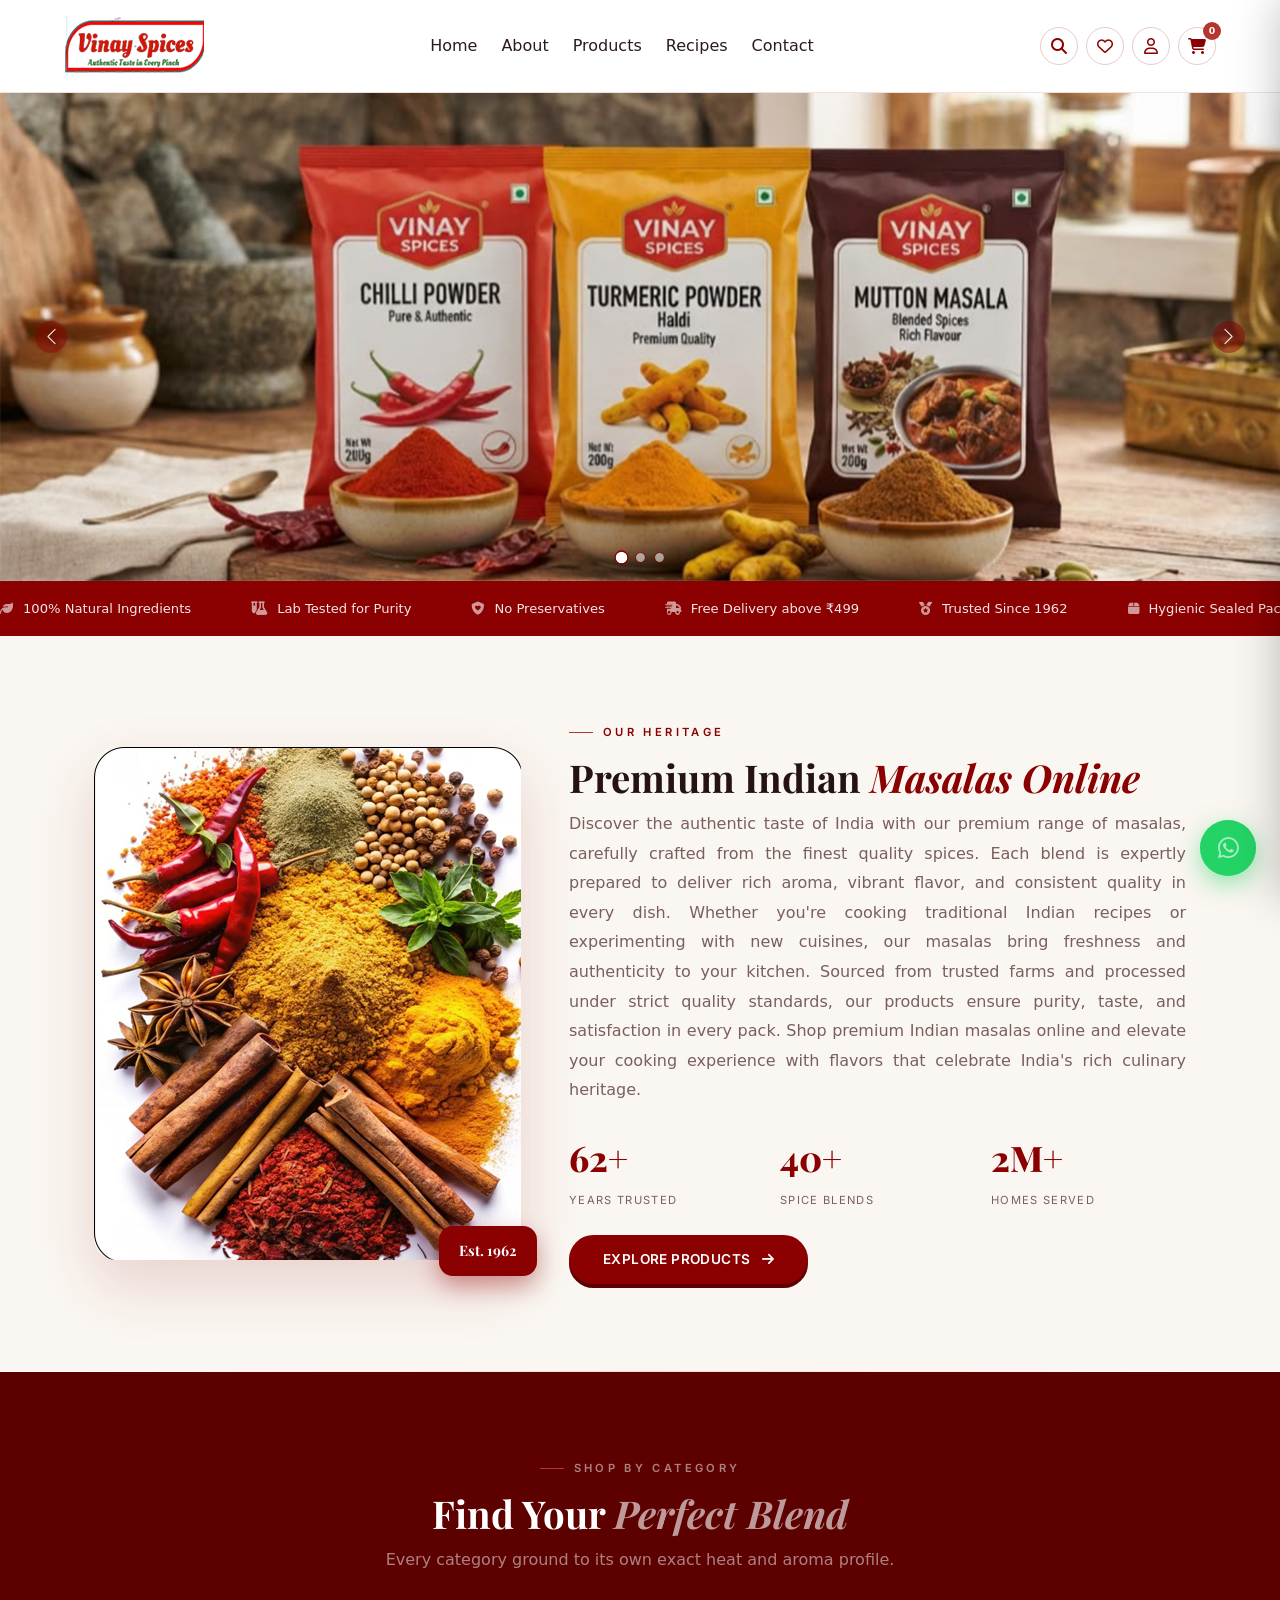
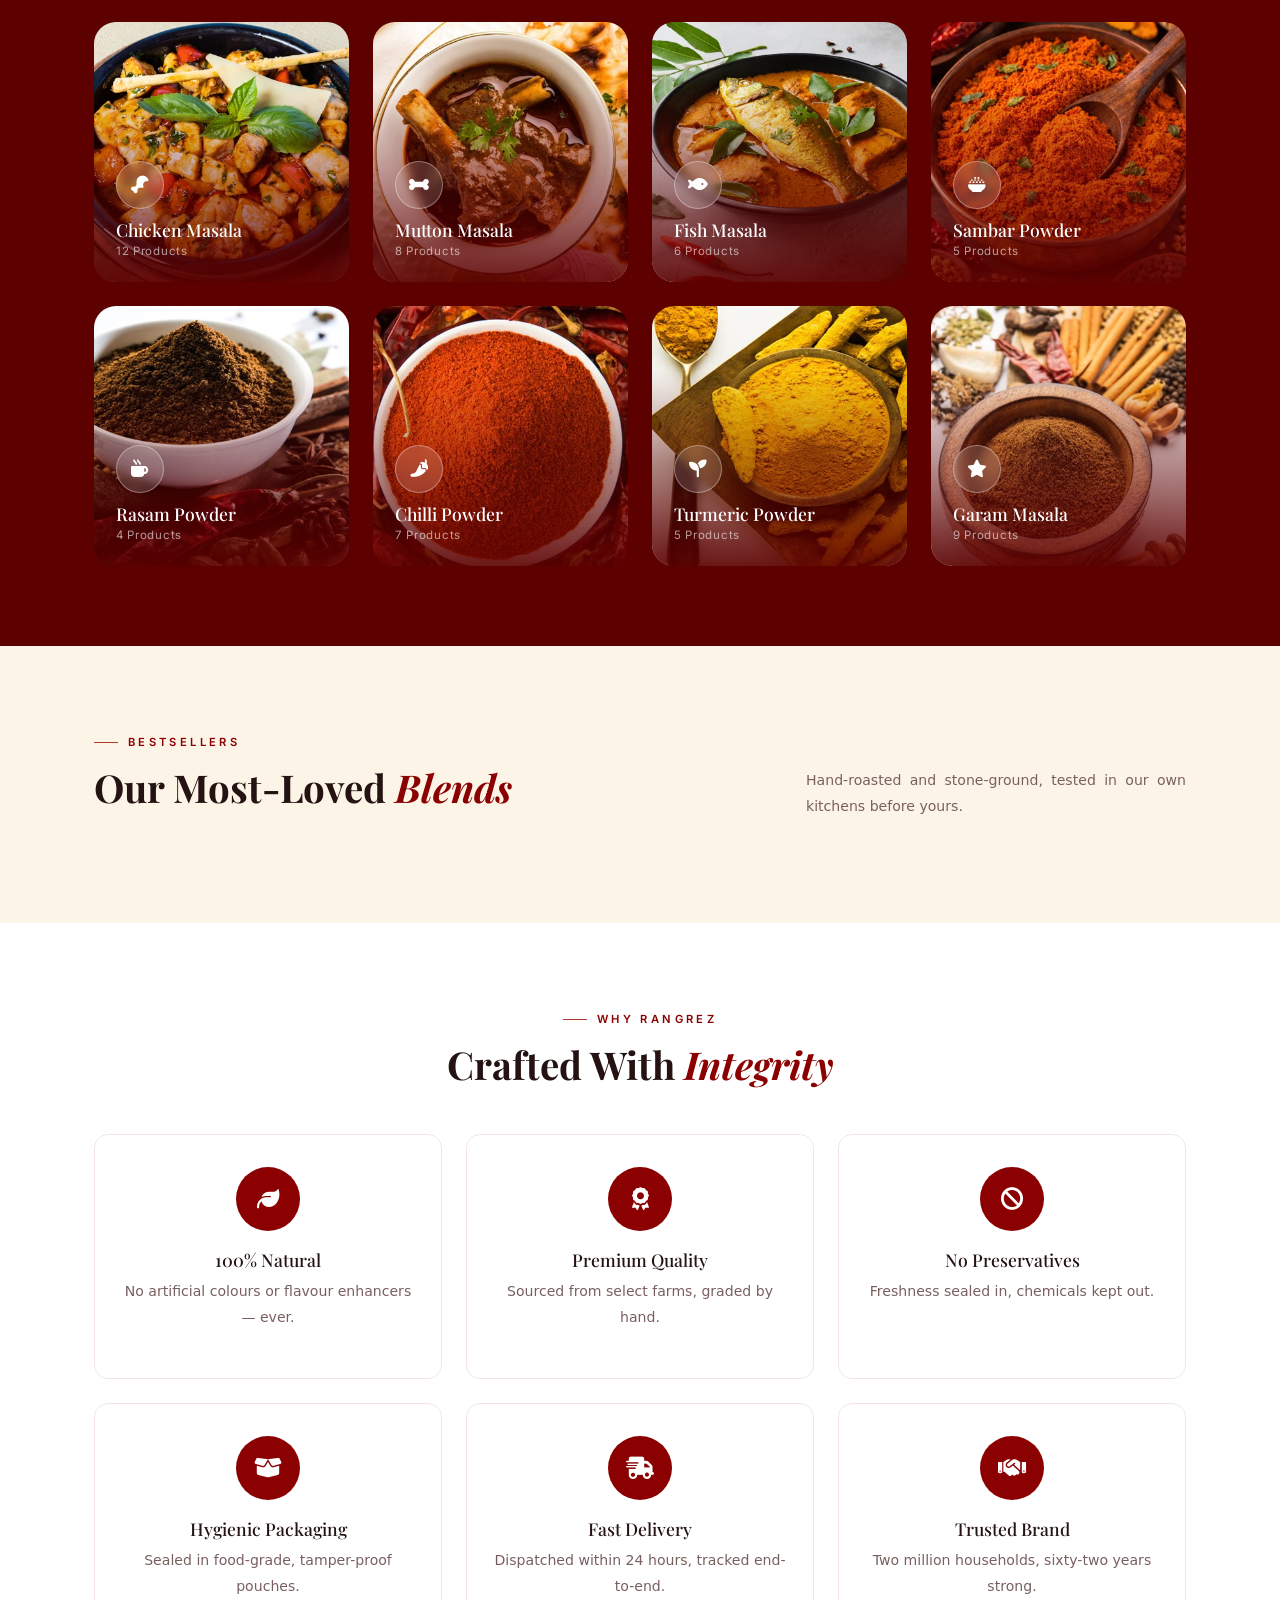
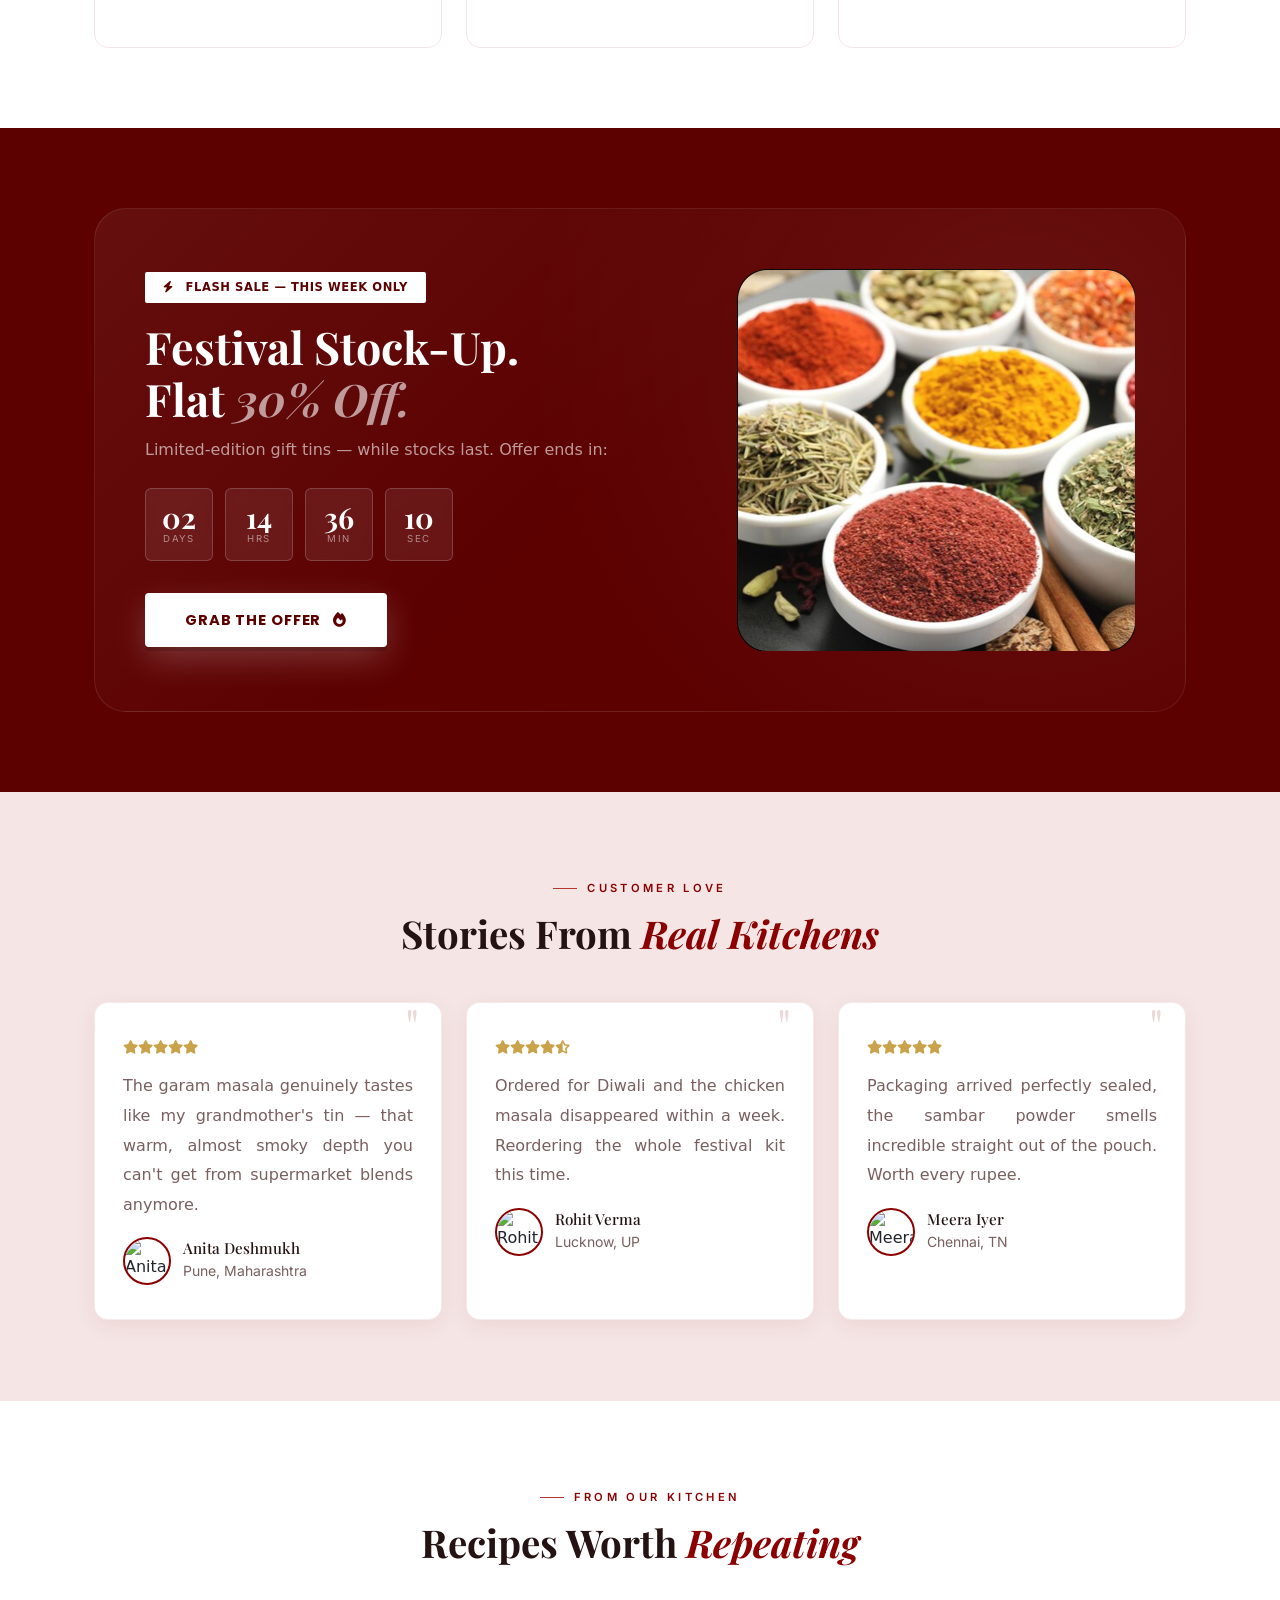
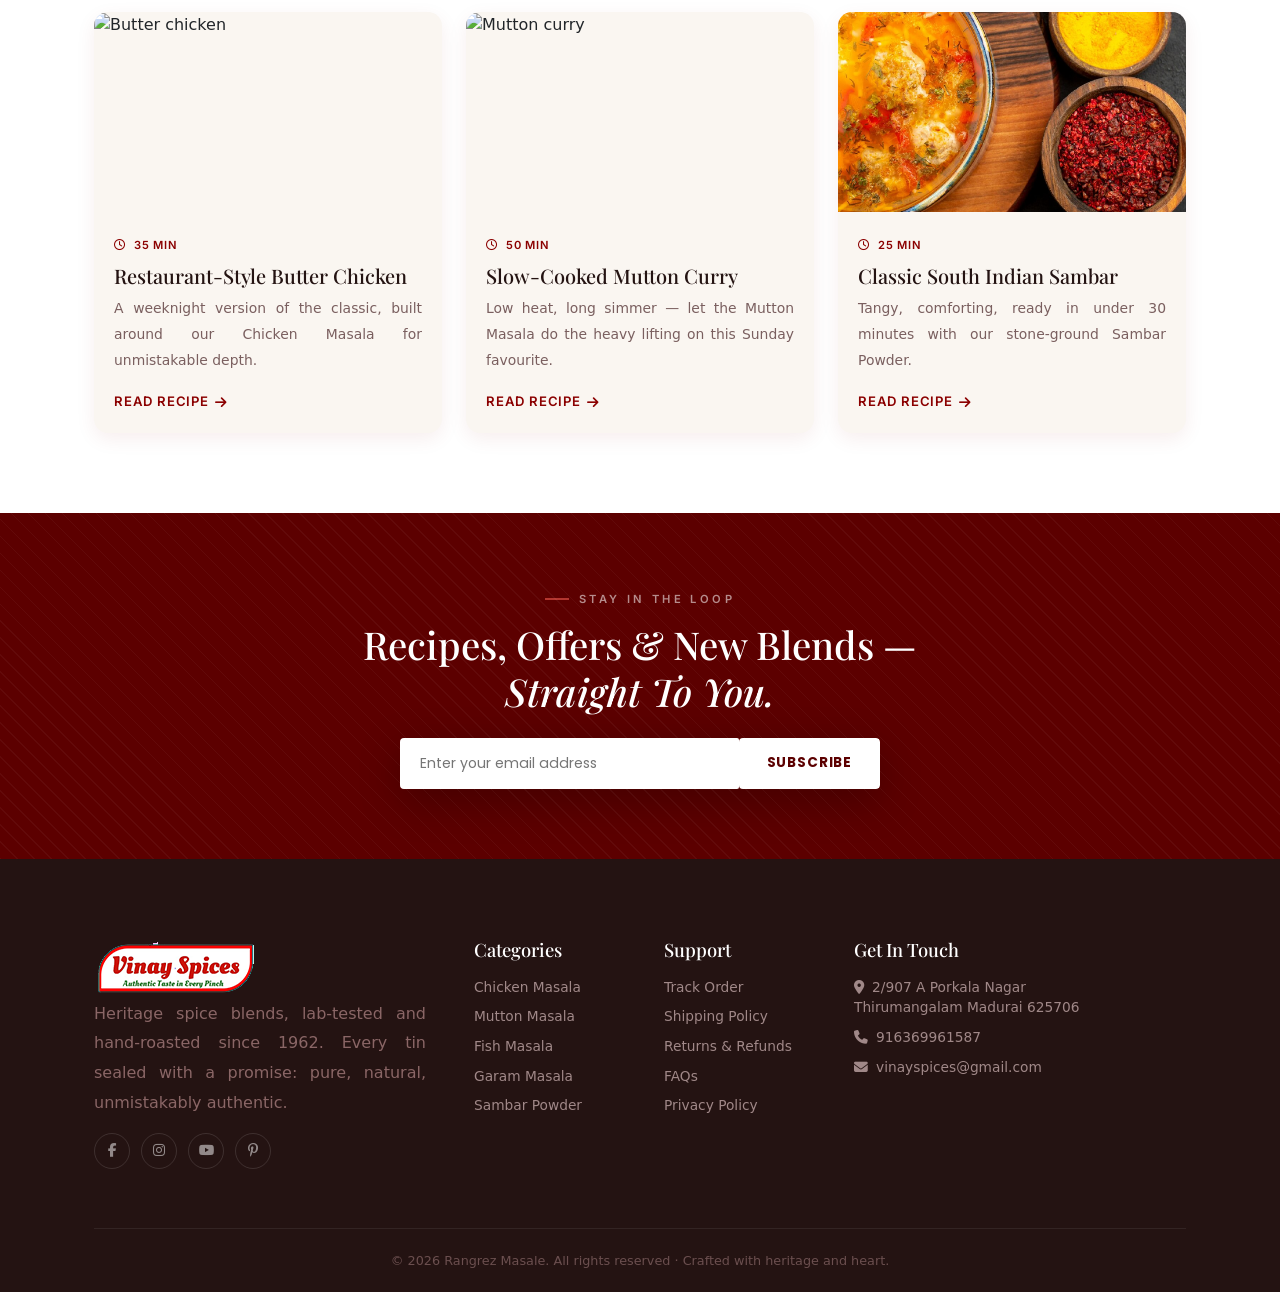
==== commit c149d97f: "Update index.html" ====
--- a/index.html
+++ b/index.html
@@ -162,7 +162,8 @@
 
         <div class="carousel-item active">
             <!-- <img src="assets/image/home/slider-one.png" -->
-             <img src="assets/image/home/slider1.webp"
+             <!-- <img src="assets/image/home/slider1.webp" -->
+           <img src="assets/image/home/main-banner.webp"
                  class="d-block w-100 hero-banner"
                  alt="Banner 1">
         </div>
@@ -176,7 +177,8 @@
 
         <div class="carousel-item">
             <!-- <img src="assets/image/home/slider-two.png" -->
-              <img src="assets/image/home/slider2.webp"
+              <!-- <img src="assets/image/home/slider2.webp" -->
+          <img src="assets/image/home/slider1.webp"
                  class="d-block w-100 hero-banner"
                  alt="Banner 3">
         </div>
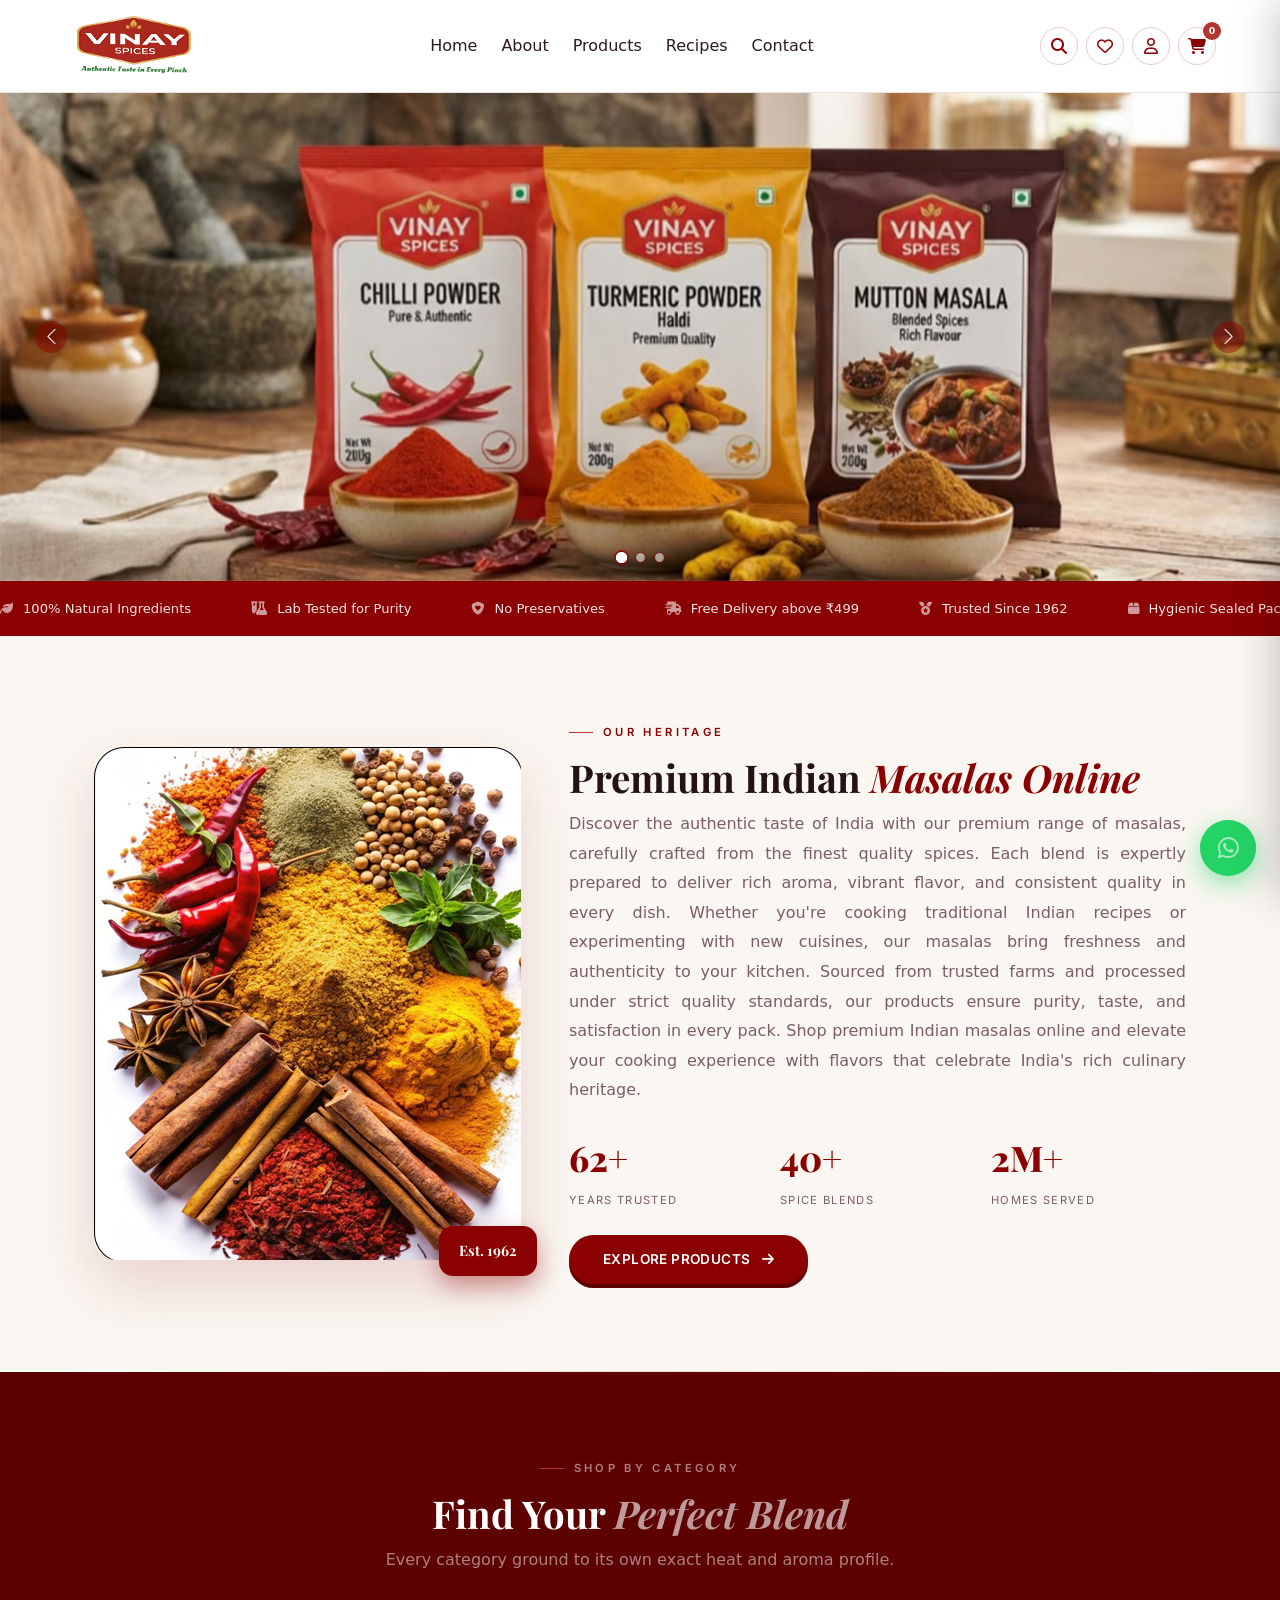
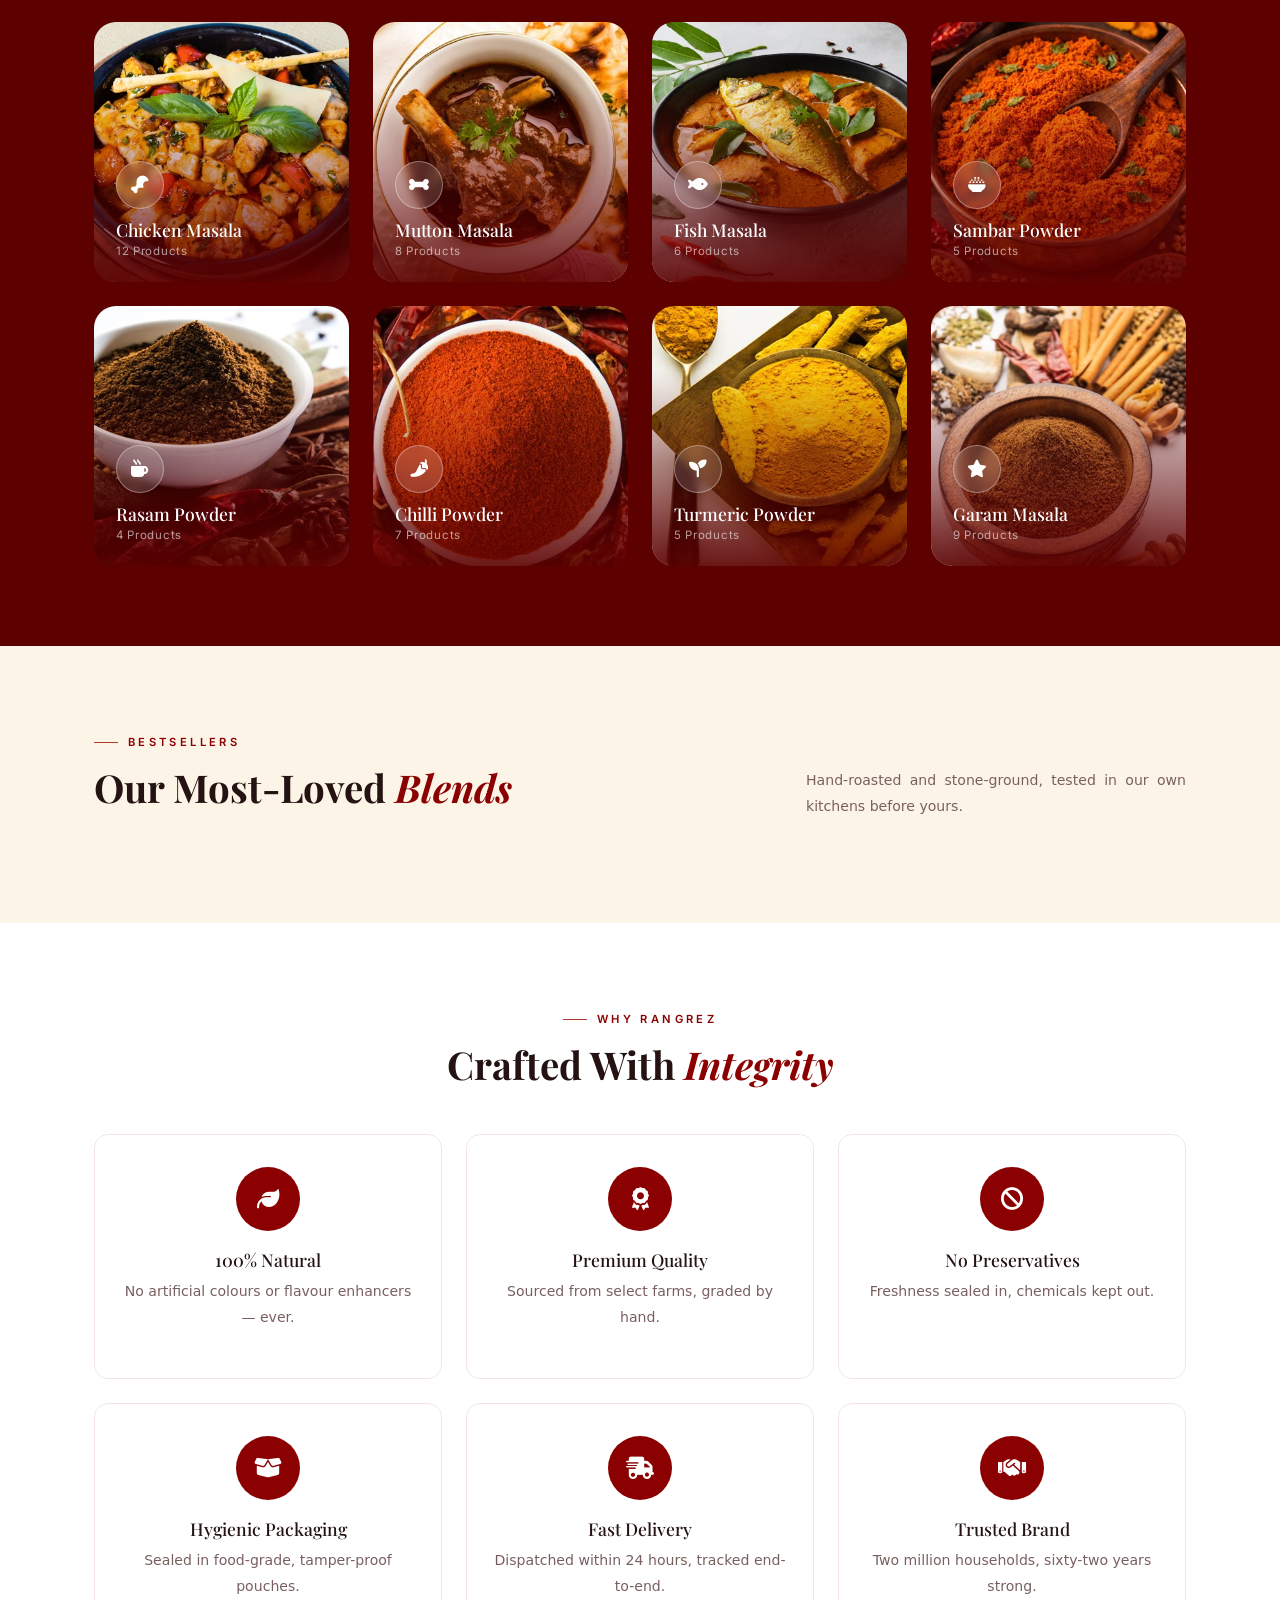
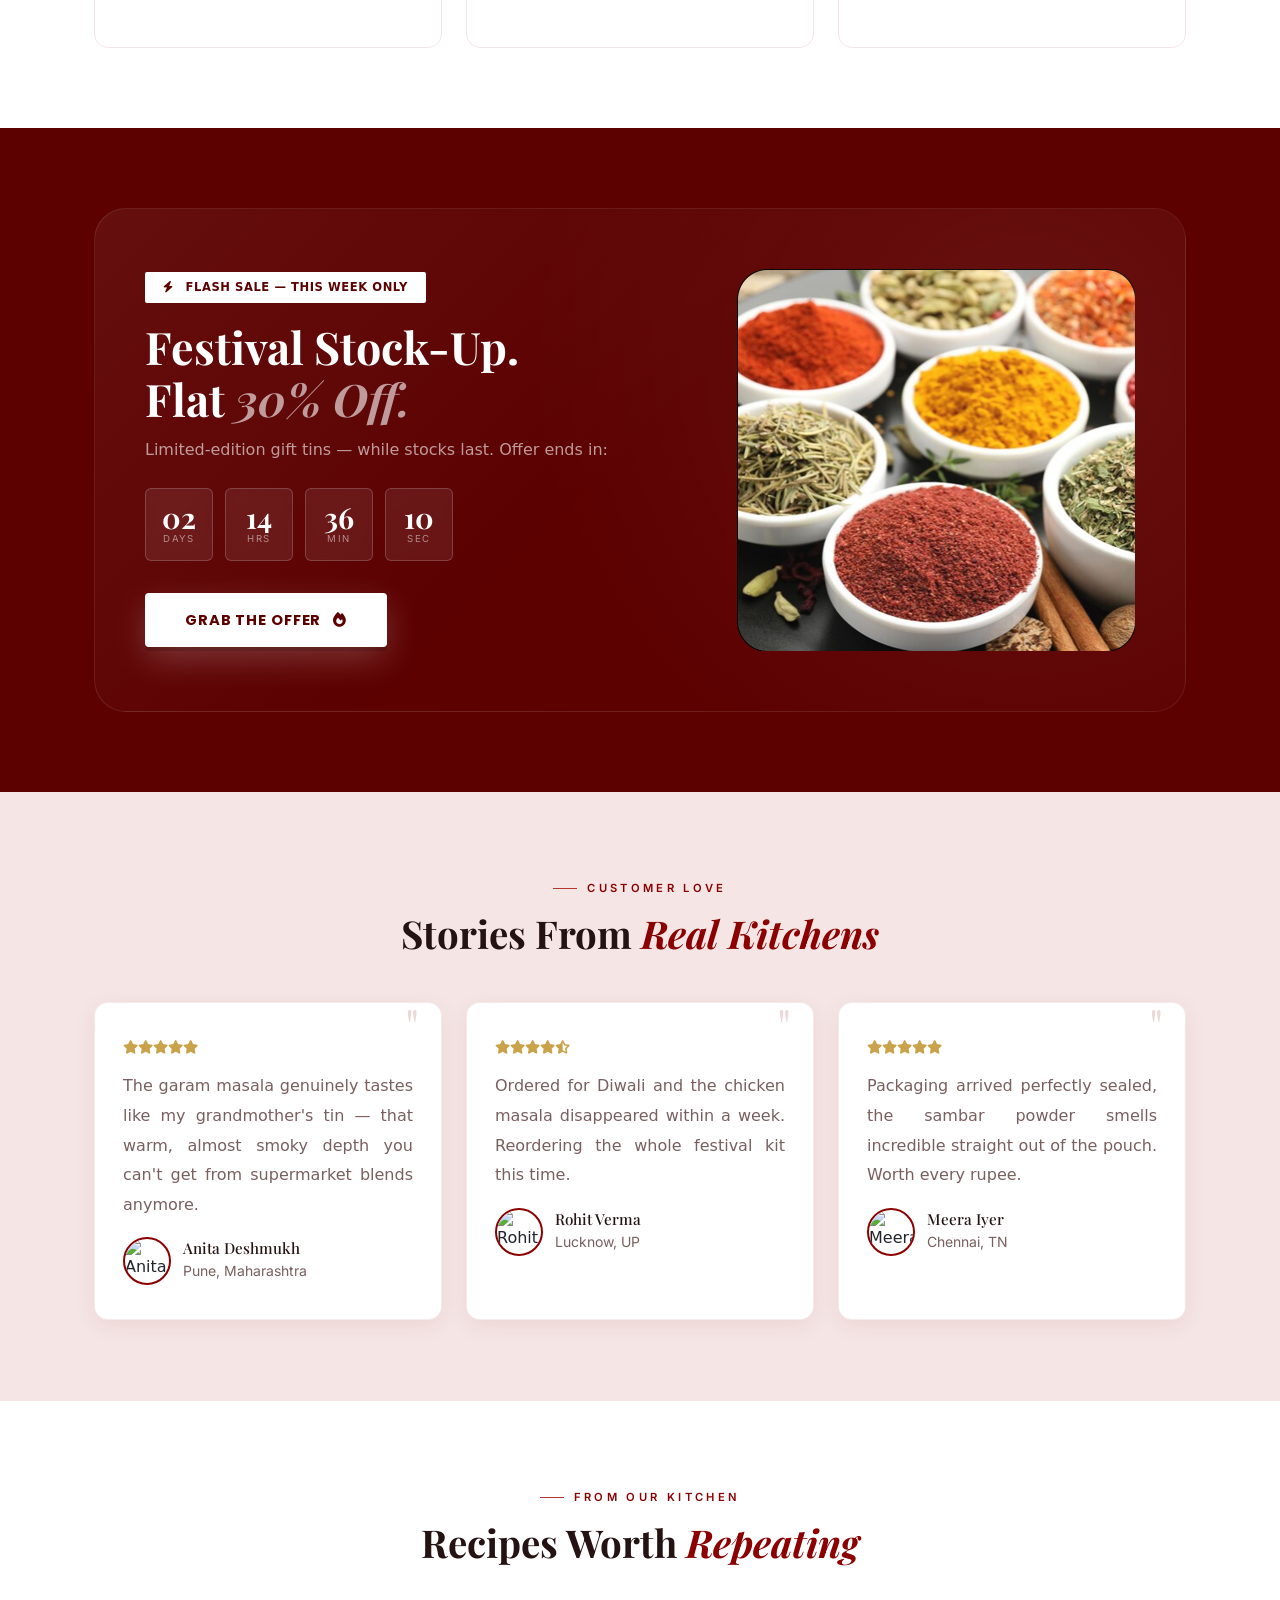
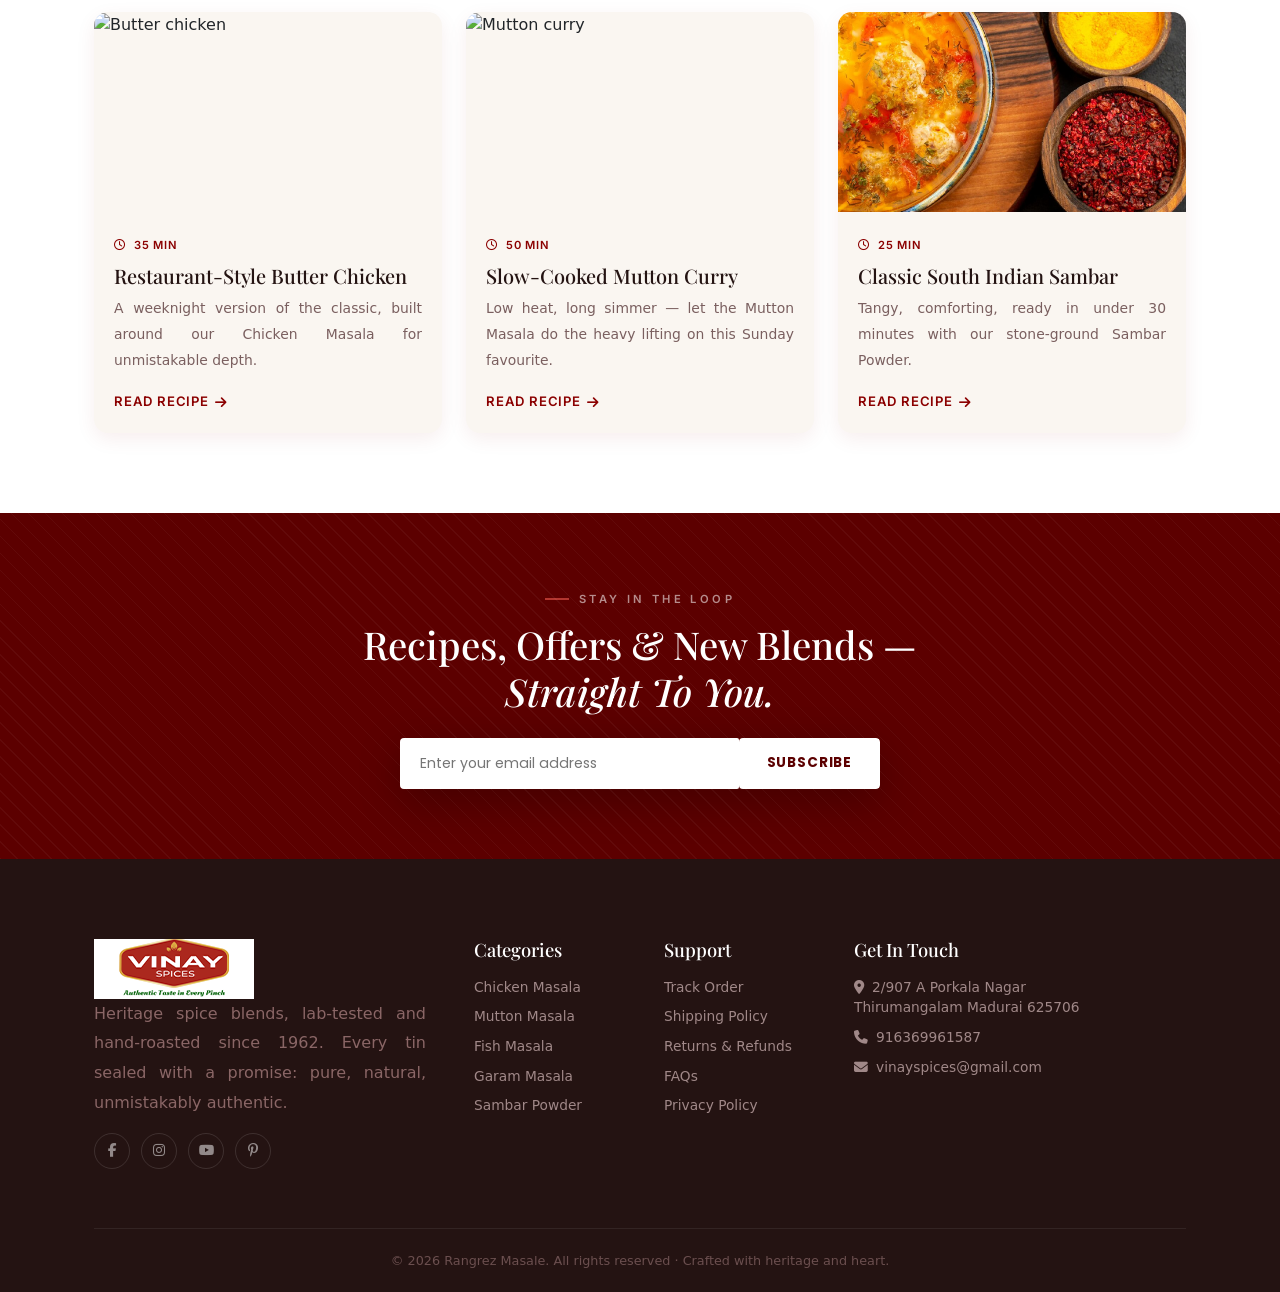
==== commit 16fecc59: "Update index.html" ====
--- a/index.html
+++ b/index.html
@@ -3,8 +3,8 @@
 <head>
 <meta charset="UTF-8">
 <meta name="viewport" content="width=device-width, initial-scale=1.0">
-<title>Rangrez Masale | Heritage Spices, Reimagined</title>
-<meta name="description" content="Rangrez Masale — premium, lab-tested Indian spice blends. 100% natural, no preservatives, hand-roasted heritage recipes since 1962.">
+<title>  Vinay Spices | Heritage Spices, Reimagined</title>
+<meta name="description" content="  Vinay Spices — premium, lab-tested Indian spice blends. 100% natural, no preservatives, hand-roasted heritage recipes since 1962.">
 <link rel="stylesheet" href="style.css">
 
 <link rel="preconnect" href="https://fonts.googleapis.com">
@@ -44,19 +44,20 @@
 <!-- PRELOADER -->
 <div id="preloader">
   <div class="seal-spin">
-    <svg viewBox="0 0 100 100" xmlns="http://www.w3.org/2000/svg">
+    <!-- <svg viewBox="0 0 100 100" xmlns="http://www.w3.org/2000/svg">
       <circle cx="50" cy="50" r="44" fill="none" stroke="rgba(255,255,255,.3)" stroke-width="2" stroke-dasharray="6 6"/>
-      <text x="50" y="57" text-anchor="middle" font-family="Playfair Display,serif" font-size="24" fill="#fff" font-weight="800">R</text>
-    </svg>
+      <text x="50" y="57" text-anchor="middle" font-family="Playfair Display,serif" font-size="24" fill="#fff" font-weight="800">V</text>
+    </svg> -->
+     <img src="assets/image/home/preloader.webp">
   </div>
 </div>
 
 <!-- CROSS-SECTION FLYING PACKET -->
 <div id="crossSectionPacket">
   <div class="csp-inner">
-    <div class="csp-stripe"><span class="csp-brand-text">RANGREZ MASALE</span></div>
+    <div class="csp-stripe"><span class="csp-brand-text">Vinay Spices</span></div>
     <div class="csp-body">
-      <div class="csp-r">R</div>
+      <div class="csp-r">V</div>
       <div class="csp-tag">Est. 1962</div>
     </div>
     <div class="csp-bottom"><span class="csp-weight">100g · NATURAL</span></div>
@@ -119,7 +120,7 @@
     <div class="auth-modal-head">
       <div class="brand-emblem mx-auto mb-3" style="width:52px;height:52px;font-size:1.4rem;">R</div>
       <h4>Welcome Back</h4>
-      <p>Login or create your Rangrez account</p>
+      <p>Login or create your Vinay account</p>
       <button class="auth-close" id="authClose"><i class="fa-solid fa-xmark"></i></button>
     </div>
     <div class="auth-modal-body">
--- a/style.css
+++ b/style.css
@@ -1962,7 +1962,12 @@
 .view-all-link:hover{gap:10px;color:var(--crimson);}
 
 /* ── BEST SELLERS LABEL ── */
-.bs-label{position:absolute;top:12px;left:12px;z-index:2;background:var(--gold);color:var(--charcoal);font-family:'Inter',sans-serif;font-size:.62rem;font-weight:700;letter-spacing:.1em;text-transform:uppercase;padding:4px 10px;border-radius:2px;display:flex;align-items:center;gap:4px;}
+.bs-label{position:absolute;top:12px;
+          /* left:12px; */
+          right:0px;
+          z-index:2;background:var(--gold);
+          color:white;
+          font-family:'Inter',sans-serif;font-size:.62rem;font-weight:700;letter-spacing:.1em;text-transform:uppercase;padding:4px 10px;border-radius:2px;display:flex;align-items:center;gap:4px;}
 
 /* ── PRODUCT DETAIL MODAL ── */
 .pd-overlay{position:fixed;inset:0;background:rgba(26,10,10,.88);z-index:1300;display:flex;align-items:center;justify-content:center;opacity:0;visibility:hidden;transition:all .3s;padding:20px;backdrop-filter:blur(10px);}
@@ -2741,4 +2746,4 @@
   .about-hero{background-attachment:scroll;}
   .quality-section,.about-cta-section{background-attachment:scroll;}
   .story-badge{padding:14px 20px;}
-}+}
